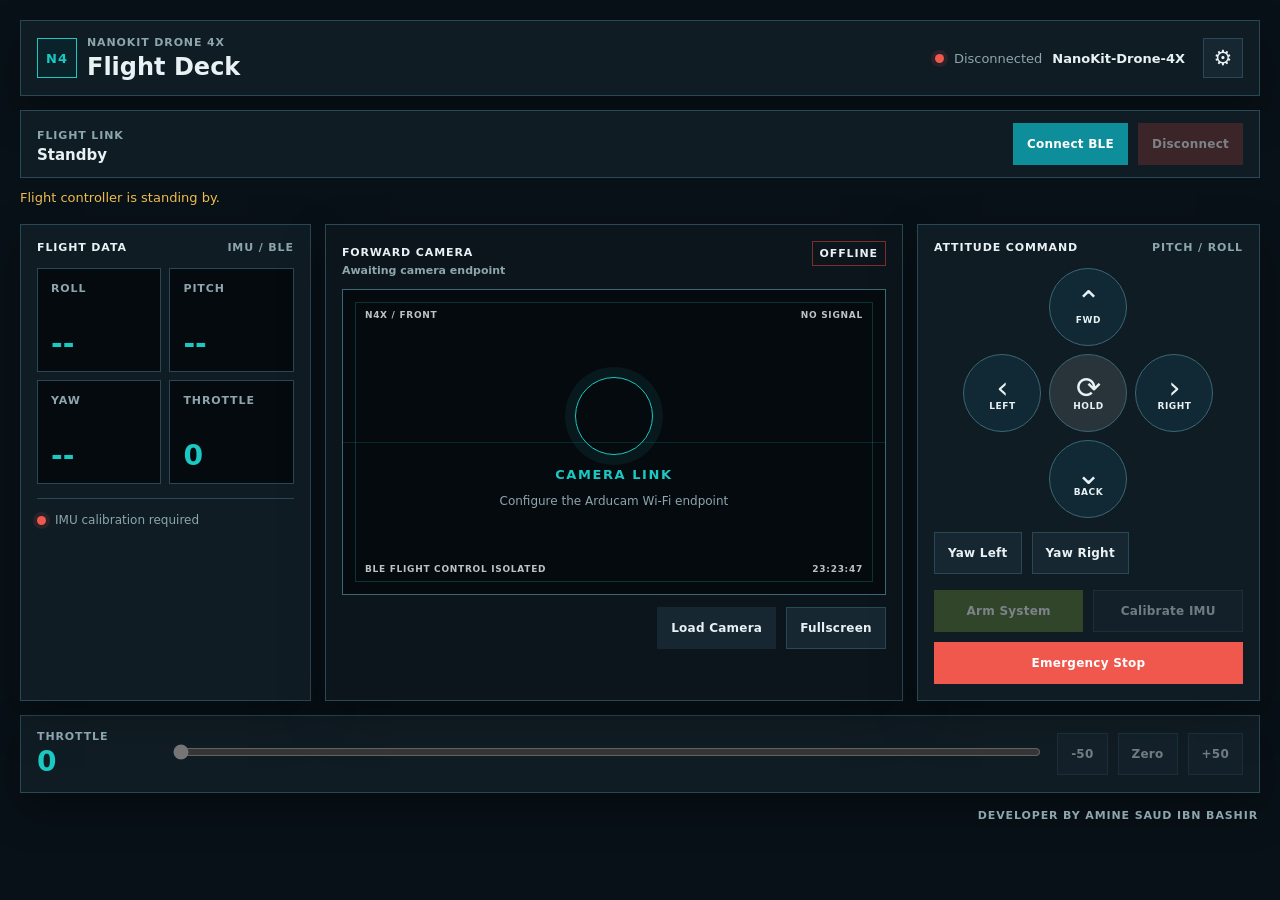
==== open_source_projects/nanokit_drone_4x_quadcopter/web_controller/index.html @ fef931dc "Expand NanoKit ESP32 repository with new open-source projects and documentation updates" ====
<!doctype html>
<html lang="en">
  <head>
    <meta charset="utf-8">
    <meta name="viewport" content="width=device-width, initial-scale=1">
    <meta name="theme-color" content="#081117">
    <title>NanoKit Drone 4X Flight Deck</title>
    <link rel="manifest" href="manifest.json">
    <link rel="stylesheet" href="styles.css">
  </head>
  <body>
    <main class="cockpit-shell">
      <header class="command-header">
        <div class="brand-lockup" aria-label="NanoKit Drone 4X Flight Deck">
          <span class="brand-mark" aria-hidden="true">N4</span>
          <div>
            <p class="eyebrow">NanoKit Drone 4X</p>
            <h1>Flight Deck</h1>
          </div>
        </div>
        <div class="header-status">
          <span id="linkIndicator" class="link-indicator" aria-hidden="true"></span>
          <span id="connectionStatus">Disconnected</span>
          <strong id="deviceName">NanoKit-Drone-4X</strong>
        </div>
        <button id="settingsButton" class="icon-button" type="button" title="Camera stream settings" aria-label="Camera stream settings">&#9881;</button>
      </header>

      <section class="connection-strip" aria-label="Flight link">
        <div>
          <span class="strip-label">Flight Link</span>
          <strong id="linkState">Standby</strong>
        </div>
        <div class="connection-actions">
          <button id="connectButton" class="command-button connect-button" type="button">Connect BLE</button>
          <button id="disconnectButton" class="command-button disconnect-button" type="button" disabled>Disconnect</button>
        </div>
      </section>

      <p id="messageLine" class="message-line" role="status">Flight controller is standing by.</p>

      <section class="cockpit-grid" aria-label="NanoKit flight controls">
        <section class="instrument-rail" aria-label="Flight telemetry">
          <div class="section-heading">
            <span>Flight Data</span>
            <small>IMU / BLE</small>
          </div>
          <div class="telemetry-grid">
            <article class="telemetry-cell">
              <span>Roll</span>
              <strong id="rollValue">--</strong>
            </article>
            <article class="telemetry-cell">
              <span>Pitch</span>
              <strong id="pitchValue">--</strong>
            </article>
            <article class="telemetry-cell">
              <span>Yaw</span>
              <strong id="yawValue">--</strong>
            </article>
            <article class="telemetry-cell">
              <span>Throttle</span>
              <strong id="throttleValue">0</strong>
            </article>
          </div>
          <div class="system-note">
            <span class="system-note-dot" aria-hidden="true"></span>
            <span id="calibrationState">IMU calibration required</span>
          </div>
        </section>

        <section class="camera-console" aria-label="Camera preview">
          <div class="section-heading camera-heading">
            <div>
              <span>Forward Camera</span>
              <small id="cameraStatus">Awaiting camera endpoint</small>
            </div>
            <span id="cameraLiveIndicator" class="camera-state">OFFLINE</span>
          </div>
          <div id="cameraFrame" class="camera-frame">
            <img id="cameraPreview" alt="NanoKit Drone 4X camera stream" hidden>
            <div id="cameraFallback" class="camera-fallback" aria-hidden="true">
              <div class="reticle"></div>
              <span>CAMERA LINK</span>
              <small>Configure the Arducam Wi-Fi endpoint</small>
            </div>
            <div class="camera-overlay top-left">N4X / FRONT</div>
            <div class="camera-overlay top-right" id="cameraResolution">NO SIGNAL</div>
            <div class="camera-overlay bottom-left">BLE FLIGHT CONTROL ISOLATED</div>
            <div class="camera-overlay bottom-right" id="cameraClock">--:--:--</div>
          </div>
          <div class="camera-actions">
            <button id="loadCameraButton" class="command-button camera-button" type="button">Load Camera</button>
            <button id="fullscreenCameraButton" class="command-button utility-button" type="button">Fullscreen</button>
          </div>
        </section>

        <section class="control-rail" aria-label="Attitude and safety controls">
          <div class="section-heading">
            <span>Attitude Command</span>
            <small>PITCH / ROLL</small>
          </div>
          <div class="direction-pad" aria-label="Pitch and roll commands">
            <button class="direction-button forward" type="button" data-pitch="60" title="Forward pitch">&#x2303;<span>FWD</span></button>
            <button class="direction-button left" type="button" data-roll="-60" title="Left roll">&#x2039;<span>LEFT</span></button>
            <button id="holdButton" class="direction-button hold" type="button" title="Centre attitude commands">&#x27F3;<span>HOLD</span></button>
            <button class="direction-button right" type="button" data-roll="60" title="Right roll">&#x203A;<span>RIGHT</span></button>
            <button class="direction-button back" type="button" data-pitch="-60" title="Backward pitch">&#x2304;<span>BACK</span></button>
          </div>
          <div class="yaw-row">
            <button class="command-button utility-button" type="button" data-yaw="-45">Yaw Left</button>
            <button class="command-button utility-button" type="button" data-yaw="45">Yaw Right</button>
          </div>
          <div class="safety-actions">
            <button id="armButton" class="command-button arm-button" type="button" disabled>Arm System</button>
            <button id="calibrateButton" class="command-button utility-button" type="button" disabled>Calibrate IMU</button>
            <button id="stopButton" class="command-button stop-button" type="button">Emergency Stop</button>
          </div>
        </section>
      </section>

      <section class="throttle-console" aria-label="Throttle control">
        <div class="throttle-title">
          <span>Throttle</span>
          <strong id="throttleDisplay">0</strong>
        </div>
        <div id="throttleLevel" class="throttle-level">
          <input id="throttleSlider" type="range" min="0" max="1000" value="0" step="10" aria-label="Throttle">
        </div>
        <div class="throttle-actions">
          <button id="throttleDown" class="command-button utility-button" type="button">-50</button>
          <button id="throttleZero" class="command-button utility-button" type="button">Zero</button>
          <button id="throttleUp" class="command-button utility-button" type="button">+50</button>
        </div>
      </section>

      <footer class="developer-credit">Developer by Amine Saud Ibn Bashir</footer>
    </main>

    <dialog id="cameraDialog" class="camera-dialog" aria-labelledby="cameraDialogTitle">
      <form id="cameraForm" method="dialog">
        <div class="dialog-heading">
          <div>
            <p class="eyebrow">Camera Node</p>
            <h2 id="cameraDialogTitle">Camera Stream Endpoint</h2>
          </div>
          <button id="closeCameraSettings" class="icon-button" type="button" title="Close camera settings" aria-label="Close camera settings">&#215;</button>
        </div>
        <label for="cameraUrl">MJPEG or image URL</label>
        <input id="cameraUrl" name="cameraUrl" type="url" inputmode="url" placeholder="http://nanokit-camera.local/stream" autocomplete="url">
        <p>Use the URL served by the separate Arducam Wi-Fi camera node.</p>
        <div class="dialog-actions">
          <button id="cancelCameraSettings" class="command-button utility-button" type="button">Cancel</button>
          <button class="command-button connect-button" type="submit">Save Endpoint</button>
        </div>
      </form>
    </dialog>

    <script src="app.js"></script>
  </body>
</html>
---- open_source_projects/nanokit_drone_4x_quadcopter/web_controller/styles.css ----
:root {
  color-scheme: dark;
  --canvas: #081117;
  --panel: #101c24;
  --panel-raised: #172732;
  --panel-deep: #050a0e;
  --line: #294754;
  --line-strong: #3b6674;
  --text: #e8f1f3;
  --muted: #8da5ad;
  --cyan: #1bc8c2;
  --cyan-strong: #0e8e9a;
  --lime: #b8e35a;
  --amber: #efbd4f;
  --danger: #f0584e;
  --danger-dark: #7d2d2b;
  --shadow: 0 18px 42px rgba(0, 0, 0, 0.28);
}

* {
  box-sizing: border-box;
}

body {
  min-width: 320px;
  min-height: 100vh;
  margin: 0;
  background: var(--canvas);
  color: var(--text);
  font-family: Inter, ui-sans-serif, system-ui, -apple-system, BlinkMacSystemFont, "Segoe UI", sans-serif;
}

button,
input {
  font: inherit;
}

button {
  -webkit-tap-highlight-color: transparent;
}

.cockpit-shell {
  width: min(100%, 1320px);
  min-height: 100vh;
  margin: 0 auto;
  padding: 20px;
}

.command-header,
.connection-strip,
.throttle-console {
  border: 1px solid var(--line);
  background: var(--panel);
}

.command-header {
  min-height: 76px;
  display: grid;
  grid-template-columns: minmax(0, 1fr) auto auto;
  align-items: center;
  gap: 18px;
  padding: 14px 16px;
  box-shadow: var(--shadow);
}

.brand-lockup,
.header-status,
.connection-actions,
.camera-actions,
.yaw-row,
.safety-actions,
.throttle-actions,
.dialog-actions {
  display: flex;
  align-items: center;
  gap: 10px;
}

.brand-mark {
  width: 40px;
  height: 40px;
  display: grid;
  place-items: center;
  border: 1px solid var(--cyan);
  background: #0a2229;
  color: var(--cyan);
  font-size: 13px;
  font-weight: 800;
  letter-spacing: 0.08em;
}

.eyebrow,
.strip-label,
.section-heading span,
.section-heading small,
.telemetry-cell span,
.throttle-title span,
.camera-overlay,
.developer-credit {
  color: var(--muted);
  font-size: 11px;
  font-weight: 700;
  letter-spacing: 0.08em;
  text-transform: uppercase;
}

.eyebrow {
  margin: 0 0 4px;
}

h1,
h2,
p {
  margin-top: 0;
}

h1 {
  margin-bottom: 0;
  font-size: 24px;
  letter-spacing: 0;
}

.header-status {
  justify-content: flex-end;
  color: var(--muted);
  font-size: 13px;
  white-space: nowrap;
}

.header-status strong {
  color: var(--text);
}

.link-indicator,
.system-note-dot {
  width: 9px;
  height: 9px;
  flex: 0 0 9px;
  border-radius: 50%;
  background: var(--danger);
  box-shadow: 0 0 0 4px rgba(240, 88, 78, 0.11);
}

.link-indicator.connected,
.system-note.calibrated .system-note-dot {
  background: var(--lime);
  box-shadow: 0 0 0 4px rgba(184, 227, 90, 0.12);
  animation: link-pulse 1.8s ease-in-out infinite;
}

.icon-button {
  width: 40px;
  height: 40px;
  display: grid;
  place-items: center;
  border: 1px solid var(--line);
  background: var(--panel-raised);
  color: var(--text);
  cursor: pointer;
  font-size: 21px;
  transition: border-color 150ms ease, color 150ms ease, transform 150ms ease;
}

.icon-button:hover,
.icon-button:focus-visible {
  border-color: var(--cyan);
  color: var(--cyan);
}

.icon-button:active {
  transform: translateY(1px);
}

.connection-strip {
  display: flex;
  align-items: center;
  justify-content: space-between;
  gap: 14px;
  margin-top: 14px;
  padding: 12px 16px;
}

.connection-strip strong {
  display: block;
  margin-top: 3px;
  color: var(--text);
  font-size: 15px;
}

.message-line {
  min-height: 22px;
  margin: 12px 0;
  color: var(--amber);
  font-size: 13px;
}

.cockpit-grid {
  display: grid;
  grid-template-columns: minmax(230px, 0.78fr) minmax(420px, 1.55fr) minmax(260px, 0.92fr);
  gap: 14px;
  align-items: stretch;
}

.instrument-rail,
.camera-console,
.control-rail {
  min-width: 0;
  border: 1px solid var(--line);
  background: var(--panel);
  padding: 16px;
  box-shadow: var(--shadow);
}

.section-heading {
  display: flex;
  align-items: flex-start;
  justify-content: space-between;
  gap: 12px;
  margin-bottom: 14px;
}

.section-heading span {
  color: var(--text);
}

.section-heading small {
  text-align: right;
}

.telemetry-grid {
  display: grid;
  grid-template-columns: repeat(2, minmax(0, 1fr));
  gap: 8px;
}

.telemetry-cell {
  min-height: 104px;
  display: grid;
  align-content: space-between;
  padding: 13px;
  border: 1px solid var(--line);
  background: var(--panel-deep);
}

.telemetry-cell strong {
  color: var(--cyan);
  font-size: clamp(24px, 2.2vw, 34px);
  line-height: 1;
}

.system-note {
  display: flex;
  align-items: center;
  gap: 9px;
  margin-top: 14px;
  padding-top: 14px;
  border-top: 1px solid var(--line);
  color: var(--muted);
  font-size: 12px;
}

.camera-console {
  display: flex;
  flex-direction: column;
  background: #0b151b;
}

.camera-heading {
  margin-bottom: 12px;
}

.camera-heading small {
  display: block;
  margin-top: 4px;
  text-align: left;
  text-transform: none;
  letter-spacing: 0;
}

.camera-state {
  padding: 5px 7px;
  border: 1px solid var(--danger-dark);
  color: var(--danger);
  font-size: 10px;
  font-weight: 800;
  letter-spacing: 0.08em;
}

.camera-state.live {
  border-color: #55742d;
  color: var(--lime);
}

.camera-frame {
  position: relative;
  width: 100%;
  min-height: 260px;
  aspect-ratio: 16 / 9;
  overflow: hidden;
  border: 1px solid var(--line-strong);
  background: var(--panel-deep);
}

.camera-frame::before,
.camera-frame::after {
  position: absolute;
  z-index: 2;
  content: "";
  pointer-events: none;
}

.camera-frame::before {
  inset: 12px;
  border: 1px solid rgba(27, 200, 194, 0.22);
}

.camera-frame::after {
  top: 50%;
  left: 0;
  width: 100%;
  border-top: 1px solid rgba(27, 200, 194, 0.16);
}

#cameraPreview,
.camera-fallback {
  width: 100%;
  height: 100%;
}

#cameraPreview {
  position: absolute;
  inset: 0;
  z-index: 1;
  object-fit: cover;
  background: var(--panel-deep);
}

.camera-fallback {
  display: grid;
  place-content: center;
  justify-items: center;
  gap: 12px;
  color: var(--cyan);
  text-align: center;
}

.camera-fallback span {
  font-size: 13px;
  font-weight: 800;
  letter-spacing: 0.12em;
}

.camera-fallback small {
  color: var(--muted);
  font-size: 12px;
}

.reticle {
  width: 78px;
  height: 78px;
  border: 1px solid var(--cyan);
  border-radius: 50%;
  box-shadow: 0 0 0 10px rgba(27, 200, 194, 0.08);
}

.camera-overlay {
  position: absolute;
  z-index: 3;
  color: rgba(232, 241, 243, 0.8);
  font-size: 9px;
}

.top-left {
  top: 20px;
  left: 22px;
}

.top-right {
  top: 20px;
  right: 22px;
}

.bottom-left {
  bottom: 20px;
  left: 22px;
}

.bottom-right {
  right: 22px;
  bottom: 20px;
}

.camera-actions {
  justify-content: flex-end;
  margin-top: 12px;
}

.control-rail {
  display: flex;
  flex-direction: column;
}

.direction-pad {
  display: grid;
  grid-template-columns: repeat(3, 78px);
  grid-template-rows: repeat(3, 78px);
  justify-content: center;
  gap: 8px;
}

.direction-button {
  width: 78px;
  height: 78px;
  display: grid;
  place-content: center;
  gap: 3px;
  border: 1px solid var(--line-strong);
  border-radius: 50%;
  background: #112934;
  color: var(--text);
  cursor: pointer;
  font-size: 30px;
  line-height: 0.8;
  transition: background 130ms ease, border-color 130ms ease, color 130ms ease, transform 130ms ease;
}

.direction-button span {
  font-size: 9px;
  font-weight: 800;
  letter-spacing: 0.06em;
}

.direction-button:hover,
.direction-button:focus-visible,
.direction-button.active {
  border-color: var(--cyan);
  background: #15414a;
  color: var(--cyan);
}

.direction-button:active {
  transform: scale(0.94);
}

.forward { grid-column: 2; grid-row: 1; }
.left { grid-column: 1; grid-row: 2; }
.hold { grid-column: 2; grid-row: 2; background: #28343a; }
.right { grid-column: 3; grid-row: 2; }
.back { grid-column: 2; grid-row: 3; }

.yaw-row {
  margin-top: 14px;
}

.safety-actions {
  display: grid;
  grid-template-columns: repeat(2, minmax(0, 1fr));
  margin-top: auto;
  padding-top: 16px;
}

.stop-button {
  grid-column: 1 / -1;
}

.command-button {
  min-height: 42px;
  border: 1px solid transparent;
  padding: 0 13px;
  background: var(--panel-raised);
  color: var(--text);
  cursor: pointer;
  font-size: 12px;
  font-weight: 800;
  letter-spacing: 0.02em;
  transition: border-color 150ms ease, background 150ms ease, box-shadow 150ms ease, transform 150ms ease;
}

.command-button:hover:not(:disabled),
.command-button:focus-visible:not(:disabled) {
  border-color: var(--cyan);
  box-shadow: 0 0 0 3px rgba(27, 200, 194, 0.12);
}

.command-button:active:not(:disabled) {
  transform: translateY(1px);
}

.connect-button {
  background: var(--cyan-strong);
  color: #ffffff;
}

.disconnect-button,
.stop-button {
  background: #6f302e;
  color: #ffffff;
}

.stop-button {
  background: var(--danger);
}

.utility-button {
  border-color: var(--line);
  background: var(--panel-raised);
}

.arm-button {
  background: #597735;
  color: #ffffff;
}

.arm-button.armed {
  background: var(--danger-dark);
}

button:disabled {
  opacity: 0.45;
  cursor: not-allowed;
}

.throttle-console {
  display: grid;
  grid-template-columns: 120px minmax(0, 1fr) auto;
  align-items: center;
  gap: 16px;
  margin-top: 14px;
  padding: 14px 16px;
  box-shadow: var(--shadow);
}

.throttle-title span {
  display: block;
}

.throttle-title strong {
  display: block;
  margin-top: 2px;
  color: var(--cyan);
  font-size: 28px;
}

.throttle-level {
  --level: 0%;
  position: relative;
  min-width: 0;
}

.throttle-level::before {
  position: absolute;
  top: 50%;
  left: 0;
  width: var(--level);
  height: 6px;
  transform: translateY(-50%);
  background: var(--cyan);
  content: "";
  pointer-events: none;
}

#throttleSlider {
  position: relative;
  z-index: 1;
  width: 100%;
  margin: 0;
  accent-color: var(--cyan);
}

.throttle-actions {
  justify-content: flex-end;
}

.developer-credit {
  padding: 16px 2px 4px;
  text-align: right;
}

.camera-dialog {
  width: min(92vw, 520px);
  border: 1px solid var(--line-strong);
  background: var(--panel);
  color: var(--text);
  box-shadow: var(--shadow);
}

.camera-dialog::backdrop {
  background: rgba(0, 0, 0, 0.72);
}

.camera-dialog form {
  padding: 18px;
}

.dialog-heading {
  display: flex;
  align-items: center;
  justify-content: space-between;
  gap: 14px;
  margin-bottom: 18px;
}

.dialog-heading h2 {
  margin-bottom: 0;
  font-size: 20px;
}

.camera-dialog label {
  display: block;
  margin-bottom: 7px;
  color: var(--muted);
  font-size: 12px;
  font-weight: 700;
}

.camera-dialog input {
  width: 100%;
  border: 1px solid var(--line-strong);
  padding: 12px;
  background: var(--panel-deep);
  color: var(--text);
}

.camera-dialog p {
  margin: 10px 0 18px;
  color: var(--muted);
  font-size: 12px;
  line-height: 1.5;
}

.dialog-actions {
  justify-content: flex-end;
}

@keyframes link-pulse {
  50% { box-shadow: 0 0 0 7px rgba(184, 227, 90, 0.04); }
}

@media (max-width: 980px) {
  .cockpit-grid {
    grid-template-columns: minmax(0, 1fr) minmax(260px, 0.78fr);
  }

  .camera-console {
    grid-column: 1 / -1;
    grid-row: 1;
  }
}

@media (max-width: 620px) {
  .cockpit-shell {
    padding: 10px;
  }

  .command-header {
    grid-template-columns: minmax(0, 1fr) auto;
  }

  .header-status {
    grid-column: 1 / -1;
    justify-content: flex-start;
    overflow: hidden;
    text-overflow: ellipsis;
  }

  .connection-strip,
  .throttle-console {
    display: grid;
    grid-template-columns: 1fr;
  }

  .connection-actions,
  .throttle-actions,
  .camera-actions {
    display: grid;
    grid-template-columns: repeat(2, minmax(0, 1fr));
  }

  .throttle-actions {
    grid-template-columns: repeat(3, minmax(0, 1fr));
  }

  .cockpit-grid {
    grid-template-columns: 1fr;
  }

  .camera-console {
    grid-column: auto;
    grid-row: auto;
  }

  .camera-frame {
    min-height: 210px;
  }

  .instrument-rail,
  .camera-console,
  .control-rail {
    padding: 13px;
  }

  .direction-pad {
    grid-template-columns: repeat(3, 72px);
    grid-template-rows: repeat(3, 72px);
  }

  .direction-button {
    width: 72px;
    height: 72px;
  }

  .camera-overlay.bottom-left {
    max-width: 132px;
  }

  .developer-credit {
    text-align: center;
  }
}

@media (prefers-reduced-motion: reduce) {
  *,
  *::before,
  *::after {
    scroll-behavior: auto !important;
    animation-duration: 0.01ms !important;
    transition-duration: 0.01ms !important;
  }
}
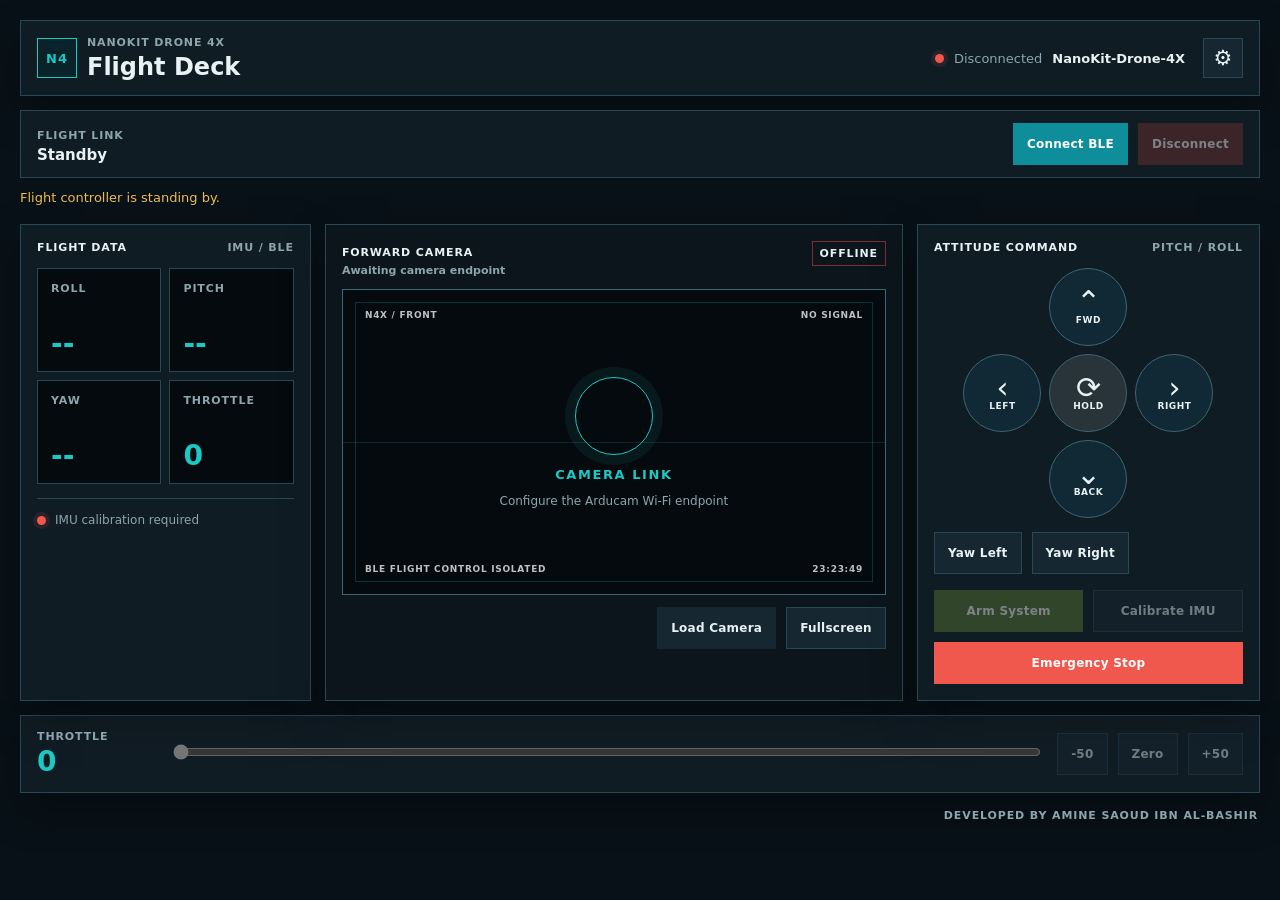
==== commit 4e9e6335: "docs: credit NanoKit content and automate repository tree" ====
--- a/open_source_projects/nanokit_drone_4x_quadcopter/web_controller/index.html
+++ b/open_source_projects/nanokit_drone_4x_quadcopter/web_controller/index.html
@@ -1,4 +1,5 @@
 <!doctype html>
+<!-- Developed by Amine Saoud ibn al-Bashir. -->
 <html lang="en">
   <head>
     <meta charset="utf-8">
@@ -134,7 +135,7 @@
         </div>
       </section>
 
-      <footer class="developer-credit">Developer by Amine Saud Ibn Bashir</footer>
+      <footer class="developer-credit">Developed by Amine Saoud ibn al-Bashir</footer>
     </main>
 
     <dialog id="cameraDialog" class="camera-dialog" aria-labelledby="cameraDialogTitle">
--- a/open_source_projects/nanokit_drone_4x_quadcopter/web_controller/styles.css
+++ b/open_source_projects/nanokit_drone_4x_quadcopter/web_controller/styles.css
@@ -1,3 +1,4 @@
+/* Developed by Amine Saoud ibn al-Bashir. */
 :root {
   color-scheme: dark;
   --canvas: #081117;
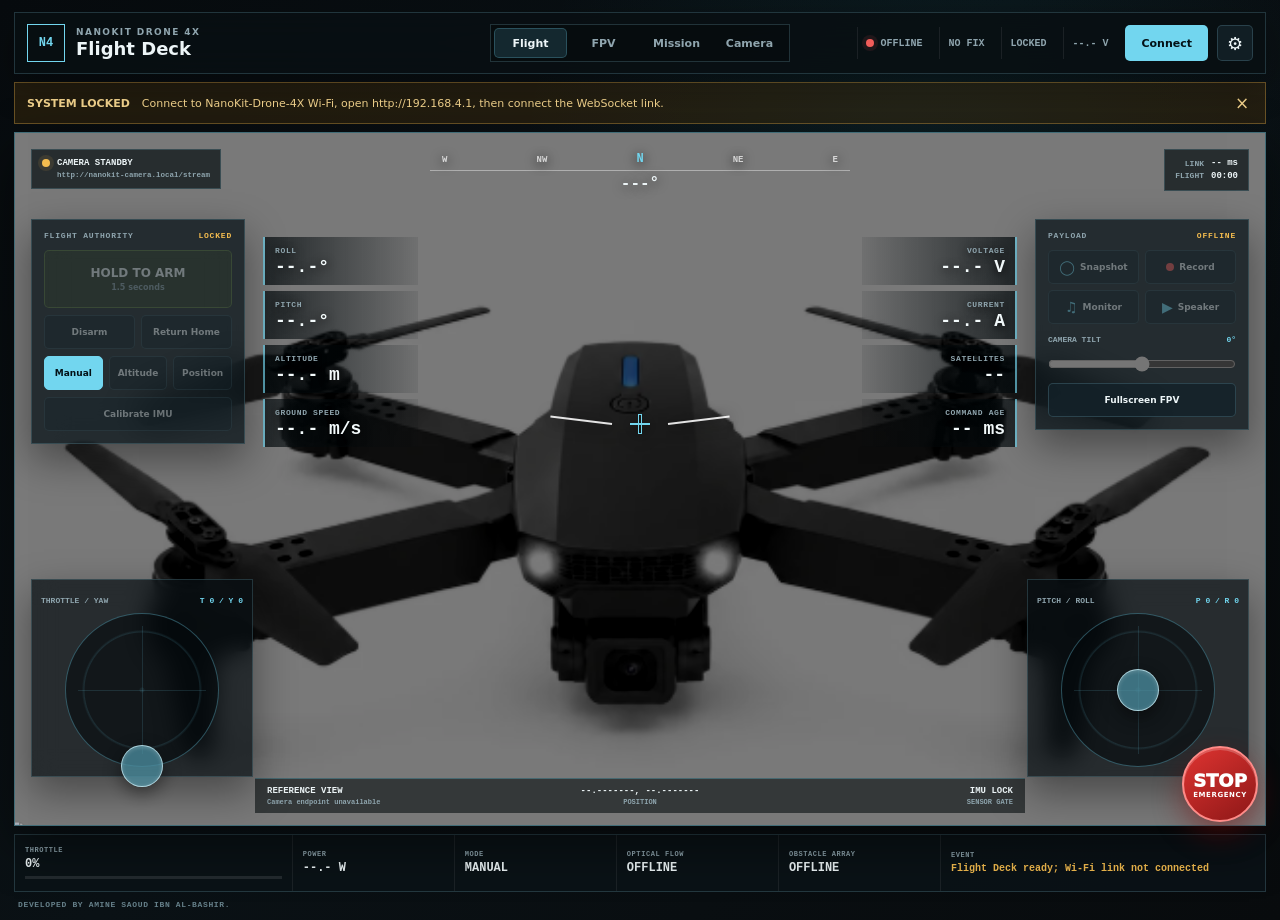
==== commit e0555990: "feat(drone): migrate Flight Deck control to Wi-Fi" ====
--- a/open_source_projects/nanokit_drone_4x_quadcopter/web_controller/index.html
+++ b/open_source_projects/nanokit_drone_4x_quadcopter/web_controller/index.html
@@ -3,157 +3,193 @@
 <html lang="en">
   <head>
     <meta charset="utf-8">
-    <meta name="viewport" content="width=device-width, initial-scale=1">
-    <meta name="theme-color" content="#081117">
+    <meta name="viewport" content="width=device-width, initial-scale=1, viewport-fit=cover">
+    <meta name="theme-color" content="#080c0f">
+    <meta name="color-scheme" content="dark">
     <title>NanoKit Drone 4X Flight Deck</title>
     <link rel="manifest" href="manifest.json">
     <link rel="stylesheet" href="styles.css">
   </head>
   <body>
-    <main class="cockpit-shell">
-      <header class="command-header">
-        <div class="brand-lockup" aria-label="NanoKit Drone 4X Flight Deck">
-          <span class="brand-mark" aria-hidden="true">N4</span>
-          <div>
-            <p class="eyebrow">NanoKit Drone 4X</p>
-            <h1>Flight Deck</h1>
-          </div>
+    <main class="flight-deck" id="flightDeck">
+      <header class="topbar">
+        <a class="identity" href="#" aria-label="NanoKit Drone 4X Flight Deck home">
+          <span class="identity-mark">N4</span>
+          <span><small>NANOKIT DRONE 4X</small><strong>Flight Deck</strong></span>
+        </a>
+
+        <nav class="mode-switch" aria-label="Workspace mode">
+          <button class="mode-button active" type="button" data-view="standard">Flight</button>
+          <button class="mode-button" type="button" data-view="fpv">FPV</button>
+          <button class="mode-button" type="button" data-view="mission">Mission</button>
+          <button class="mode-button" type="button" data-view="camera">Camera</button>
+        </nav>
+
+        <div class="top-status" aria-label="Aircraft status">
+          <span class="status-item" title="WebSocket flight link"><i id="linkDot" class="status-dot critical"></i><span id="linkText">OFFLINE</span></span>
+          <span class="status-item" title="GNSS fix"><b>GNSS</b><span id="gnssTop">NO FIX</span></span>
+          <span class="status-item" title="Arming state"><b>STATE</b><span id="armTop">LOCKED</span></span>
+          <span class="status-item battery-top" title="Battery"><b>BAT</b><span id="batteryTop">--.- V</span></span>
+          <button id="connectButton" class="primary-action" type="button">Connect</button>
+          <button id="settingsButton" class="icon-action" type="button" title="Connection and camera settings" aria-label="Settings">&#9881;</button>
         </div>
-        <div class="header-status">
-          <span id="linkIndicator" class="link-indicator" aria-hidden="true"></span>
-          <span id="connectionStatus">Disconnected</span>
-          <strong id="deviceName">NanoKit-Drone-4X</strong>
-        </div>
-        <button id="settingsButton" class="icon-button" type="button" title="Camera stream settings" aria-label="Camera stream settings">&#9881;</button>
       </header>
 
-      <section class="connection-strip" aria-label="Flight link">
-        <div>
-          <span class="strip-label">Flight Link</span>
-          <strong id="linkState">Standby</strong>
-        </div>
-        <div class="connection-actions">
-          <button id="connectButton" class="command-button connect-button" type="button">Connect BLE</button>
-          <button id="disconnectButton" class="command-button disconnect-button" type="button" disabled>Disconnect</button>
-        </div>
+      <section id="alertBar" class="alert-bar warning" role="status" aria-live="polite">
+        <strong id="alertTitle">SYSTEM LOCKED</strong>
+        <span id="alertMessage">Connect to the NanoKit Wi-Fi network, then open the flight link.</span>
+        <button id="dismissAlert" type="button" title="Dismiss message" aria-label="Dismiss message">&#215;</button>
       </section>
 
-      <p id="messageLine" class="message-line" role="status">Flight controller is standing by.</p>
+      <section class="operations-shell">
+        <section class="video-stage" id="videoStage" aria-label="Forward camera and flight controls">
+          <div class="video-surface">
+            <img id="offlineReference" class="offline-reference" src="assets/nanokit-drone-4x-reference.png" alt="NanoKit Drone 4X reference quadcopter">
+            <img id="cameraFeed" class="camera-feed" alt="Live NanoKit Drone 4X camera stream" hidden>
+            <div class="video-shade" aria-hidden="true"></div>
+            <div class="engineering-grid" aria-hidden="true"></div>
+          </div>
 
-      <section class="cockpit-grid" aria-label="NanoKit flight controls">
-        <section class="instrument-rail" aria-label="Flight telemetry">
-          <div class="section-heading">
-            <span>Flight Data</span>
-            <small>IMU / BLE</small>
+          <div class="stage-label top-left">
+            <span id="cameraSignalDot" class="status-dot warning"></span>
+            <b id="cameraSignalText">CAMERA STANDBY</b>
+            <small id="cameraEndpointLabel">No stream endpoint</small>
           </div>
-          <div class="telemetry-grid">
-            <article class="telemetry-cell">
-              <span>Roll</span>
-              <strong id="rollValue">--</strong>
-            </article>
-            <article class="telemetry-cell">
-              <span>Pitch</span>
-              <strong id="pitchValue">--</strong>
-            </article>
-            <article class="telemetry-cell">
-              <span>Yaw</span>
-              <strong id="yawValue">--</strong>
-            </article>
-            <article class="telemetry-cell">
-              <span>Throttle</span>
-              <strong id="throttleValue">0</strong>
-            </article>
+          <div class="stage-label top-right">
+            <span>LINK</span><b id="latencyValue">-- ms</b>
+            <span>FLIGHT</span><b id="flightTimeValue">00:00</b>
           </div>
-          <div class="system-note">
-            <span class="system-note-dot" aria-hidden="true"></span>
-            <span id="calibrationState">IMU calibration required</span>
+
+          <div class="heading-tape" aria-label="Compass heading">
+            <div class="heading-scale"><span>W</span><span>NW</span><span>N</span><span>NE</span><span>E</span></div>
+            <strong id="headingValue">---°</strong>
+          </div>
+
+          <aside class="hud-stack hud-left" aria-label="Attitude telemetry">
+            <div class="hud-readout"><span>ROLL</span><strong id="rollValue">--.-°</strong></div>
+            <div class="hud-readout"><span>PITCH</span><strong id="pitchValue">--.-°</strong></div>
+            <div class="hud-readout"><span>ALTITUDE</span><strong id="altitudeValue">--.- m</strong></div>
+            <div class="hud-readout"><span>GROUND SPEED</span><strong id="speedValue">--.- m/s</strong></div>
+          </aside>
+
+          <aside class="hud-stack hud-right" aria-label="Aircraft telemetry">
+            <div class="hud-readout"><span>VOLTAGE</span><strong id="voltageValue">--.- V</strong></div>
+            <div class="hud-readout"><span>CURRENT</span><strong id="currentValue">--.- A</strong></div>
+            <div class="hud-readout"><span>SATELLITES</span><strong id="satelliteValue">--</strong></div>
+            <div class="hud-readout"><span>COMMAND AGE</span><strong id="commandAgeValue">-- ms</strong></div>
+          </aside>
+
+          <div class="attitude-reticle" aria-hidden="true">
+            <span class="reticle-wing left"></span>
+            <span class="reticle-centre"></span>
+            <span class="reticle-wing right"></span>
+            <i></i>
+          </div>
+
+          <aside class="control-dock control-left" aria-label="Flight safety controls">
+            <div class="dock-title"><span>FLIGHT AUTHORITY</span><small id="safetyState">LOCKED</small></div>
+            <button id="armHoldButton" class="arm-hold" type="button" disabled>
+              <span class="arm-progress" aria-hidden="true"></span>
+              <b>HOLD TO ARM</b><small>1.5 seconds</small>
+            </button>
+            <div class="compact-actions">
+              <button id="disarmButton" type="button" disabled>Disarm</button>
+              <button id="returnHomeButton" type="button" disabled>Return Home</button>
+            </div>
+            <div class="mode-actions" aria-label="Flight mode">
+              <button class="flight-mode active" type="button" data-flight-mode="MANUAL">Manual</button>
+              <button class="flight-mode" type="button" data-flight-mode="ALTITUDE_HOLD" disabled>Altitude</button>
+              <button class="flight-mode" type="button" data-flight-mode="POSITION_HOLD" disabled>Position</button>
+            </div>
+            <button id="calibrateImuButton" class="utility-action" type="button" disabled>Calibrate IMU</button>
+          </aside>
+
+          <aside class="control-dock control-right" aria-label="Camera and audio controls">
+            <div class="dock-title"><span>PAYLOAD</span><small id="payloadState">OFFLINE</small></div>
+            <div class="payload-actions">
+              <button id="snapshotButton" type="button" title="Capture image" disabled><span>&#9711;</span>Snapshot</button>
+              <button id="recordButton" type="button" title="Start or stop recording" disabled><span class="record-symbol"></span>Record</button>
+              <button id="audioButton" type="button" title="Toggle microphone monitor" disabled><span>&#9835;</span>Monitor</button>
+              <button id="speakerButton" type="button" title="Toggle speaker playback" disabled><span>&#9654;</span>Speaker</button>
+            </div>
+            <label class="servo-control" for="cameraTilt"><span>CAMERA TILT</span><output id="cameraTiltValue">0°</output></label>
+            <input id="cameraTilt" type="range" min="-45" max="45" value="0" step="1" disabled>
+            <button id="fullscreenButton" class="utility-action" type="button">Fullscreen FPV</button>
+          </aside>
+
+          <section class="stick-panel left-stick-panel" aria-label="Throttle and yaw control">
+            <header><b>THROTTLE / YAW</b><span id="leftStickReadout">T 0 · Y 0</span></header>
+            <div id="leftStick" class="stick-zone" role="application" aria-label="Throttle and yaw joystick" tabindex="0">
+              <span class="stick-axis horizontal"></span><span class="stick-axis vertical"></span>
+              <span id="leftStickKnob" class="stick-knob"></span>
+            </div>
+          </section>
+
+          <section class="stick-panel right-stick-panel" aria-label="Pitch and roll control">
+            <header><b>PITCH / ROLL</b><span id="rightStickReadout">P 0 · R 0</span></header>
+            <div id="rightStick" class="stick-zone" role="application" aria-label="Pitch and roll joystick" tabindex="0">
+              <span class="stick-axis horizontal"></span><span class="stick-axis vertical"></span>
+              <span id="rightStickKnob" class="stick-knob"></span>
+            </div>
+          </section>
+
+          <div class="stage-footer">
+            <span><b id="streamMode">REFERENCE VIEW</b><small id="frameInfo">Live video not loaded</small></span>
+            <span><b id="coordinateValue">--.-------, --.-------</b><small>POSITION</small></span>
+            <span><b id="sensorGateValue">IMU LOCK</b><small>SENSOR GATE</small></span>
           </div>
         </section>
 
-        <section class="camera-console" aria-label="Camera preview">
-          <div class="section-heading camera-heading">
-            <div>
-              <span>Forward Camera</span>
-              <small id="cameraStatus">Awaiting camera endpoint</small>
+        <section id="missionWorkspace" class="mission-workspace" hidden aria-label="Mission planner">
+          <header>
+            <div><span class="section-kicker">MISSION PLANNER</span><h2>Waypoint workspace</h2></div>
+            <div class="mission-actions">
+              <button id="saveMissionButton" type="button">Save JSON</button>
+              <button id="clearMissionButton" type="button">Clear</button>
+              <button id="uploadMissionButton" type="button" disabled>Upload Mission</button>
             </div>
-            <span id="cameraLiveIndicator" class="camera-state">OFFLINE</span>
-          </div>
-          <div id="cameraFrame" class="camera-frame">
-            <img id="cameraPreview" alt="NanoKit Drone 4X camera stream" hidden>
-            <div id="cameraFallback" class="camera-fallback" aria-hidden="true">
-              <div class="reticle"></div>
-              <span>CAMERA LINK</span>
-              <small>Configure the Arducam Wi-Fi endpoint</small>
+          </header>
+          <div class="mission-layout">
+            <div id="missionMap" class="mission-map" aria-label="Local mission map. Click to add a waypoint">
+              <span class="map-home">H</span>
+              <svg id="missionPath" viewBox="0 0 1000 600" preserveAspectRatio="none" aria-hidden="true"></svg>
+              <p>Click the engineering map to stage waypoints. Navigation remains locked until GNSS wiring and tests are complete.</p>
             </div>
-            <div class="camera-overlay top-left">N4X / FRONT</div>
-            <div class="camera-overlay top-right" id="cameraResolution">NO SIGNAL</div>
-            <div class="camera-overlay bottom-left">BLE FLIGHT CONTROL ISOLATED</div>
-            <div class="camera-overlay bottom-right" id="cameraClock">--:--:--</div>
-          </div>
-          <div class="camera-actions">
-            <button id="loadCameraButton" class="command-button camera-button" type="button">Load Camera</button>
-            <button id="fullscreenCameraButton" class="command-button utility-button" type="button">Fullscreen</button>
-          </div>
-        </section>
-
-        <section class="control-rail" aria-label="Attitude and safety controls">
-          <div class="section-heading">
-            <span>Attitude Command</span>
-            <small>PITCH / ROLL</small>
-          </div>
-          <div class="direction-pad" aria-label="Pitch and roll commands">
-            <button class="direction-button forward" type="button" data-pitch="60" title="Forward pitch">&#x2303;<span>FWD</span></button>
-            <button class="direction-button left" type="button" data-roll="-60" title="Left roll">&#x2039;<span>LEFT</span></button>
-            <button id="holdButton" class="direction-button hold" type="button" title="Centre attitude commands">&#x27F3;<span>HOLD</span></button>
-            <button class="direction-button right" type="button" data-roll="60" title="Right roll">&#x203A;<span>RIGHT</span></button>
-            <button class="direction-button back" type="button" data-pitch="-60" title="Backward pitch">&#x2304;<span>BACK</span></button>
-          </div>
-          <div class="yaw-row">
-            <button class="command-button utility-button" type="button" data-yaw="-45">Yaw Left</button>
-            <button class="command-button utility-button" type="button" data-yaw="45">Yaw Right</button>
-          </div>
-          <div class="safety-actions">
-            <button id="armButton" class="command-button arm-button" type="button" disabled>Arm System</button>
-            <button id="calibrateButton" class="command-button utility-button" type="button" disabled>Calibrate IMU</button>
-            <button id="stopButton" class="command-button stop-button" type="button">Emergency Stop</button>
+            <ol id="waypointList" class="waypoint-list"><li class="empty-waypoints">No waypoints staged</li></ol>
           </div>
         </section>
       </section>
 
-      <section class="throttle-console" aria-label="Throttle control">
-        <div class="throttle-title">
-          <span>Throttle</span>
-          <strong id="throttleDisplay">0</strong>
-        </div>
-        <div id="throttleLevel" class="throttle-level">
-          <input id="throttleSlider" type="range" min="0" max="1000" value="0" step="10" aria-label="Throttle">
-        </div>
-        <div class="throttle-actions">
-          <button id="throttleDown" class="command-button utility-button" type="button">-50</button>
-          <button id="throttleZero" class="command-button utility-button" type="button">Zero</button>
-          <button id="throttleUp" class="command-button utility-button" type="button">+50</button>
-        </div>
+      <section class="telemetry-strip" aria-label="Live system summary">
+        <div><span>THROTTLE</span><strong id="throttleStrip">0%</strong><i class="meter"><b id="throttleMeter"></b></i></div>
+        <div><span>POWER</span><strong id="powerValue">--.- W</strong></div>
+        <div><span>MODE</span><strong id="modeValue">MANUAL</strong></div>
+        <div><span>OPTICAL FLOW</span><strong id="flowValue">OFFLINE</strong></div>
+        <div><span>OBSTACLE ARRAY</span><strong id="obstacleValue">OFFLINE</strong></div>
+        <div><span>TEMPERATURE</span><strong id="temperatureValue">--.-°C</strong></div>
+        <div><span>HUMIDITY</span><strong id="humidityValue">--%</strong></div>
+        <div class="log-cell"><span>EVENT</span><strong id="eventLog">Flight Deck ready</strong></div>
       </section>
 
-      <footer class="developer-credit">Developed by Amine Saoud ibn al-Bashir</footer>
+      <button id="emergencyButton" class="emergency-stop" type="button">
+        <span>STOP</span><b>EMERGENCY</b>
+      </button>
+
+      <footer class="credit">Developed by Amine Saoud ibn al-Bashir.</footer>
     </main>
 
-    <dialog id="cameraDialog" class="camera-dialog" aria-labelledby="cameraDialogTitle">
-      <form id="cameraForm" method="dialog">
-        <div class="dialog-heading">
-          <div>
-            <p class="eyebrow">Camera Node</p>
-            <h2 id="cameraDialogTitle">Camera Stream Endpoint</h2>
-          </div>
-          <button id="closeCameraSettings" class="icon-button" type="button" title="Close camera settings" aria-label="Close camera settings">&#215;</button>
-        </div>
-        <label for="cameraUrl">MJPEG or image URL</label>
-        <input id="cameraUrl" name="cameraUrl" type="url" inputmode="url" placeholder="http://nanokit-camera.local/stream" autocomplete="url">
-        <p>Use the URL served by the separate Arducam Wi-Fi camera node.</p>
-        <div class="dialog-actions">
-          <button id="cancelCameraSettings" class="command-button utility-button" type="button">Cancel</button>
-          <button class="command-button connect-button" type="submit">Save Endpoint</button>
-        </div>
+    <dialog id="settingsDialog" class="settings-dialog" aria-labelledby="settingsTitle">
+      <form id="settingsForm" method="dialog">
+        <header><div><span class="section-kicker">FLIGHT DECK CONFIGURATION</span><h2 id="settingsTitle">Links and endpoints</h2></div><button id="closeSettings" type="button" aria-label="Close settings">&#215;</button></header>
+        <label for="flightHost">Flight controller host</label>
+        <input id="flightHost" type="text" inputmode="url" placeholder="192.168.4.1">
+        <small>WebSocket uses port 81. The default NanoKit SoftAP address is 192.168.4.1.</small>
+        <label for="cameraUrl">Camera stream URL</label>
+        <input id="cameraUrl" type="url" inputmode="url" placeholder="http://nanokit-camera.local/stream">
+        <label for="cameraApiUrl">Camera API URL</label>
+        <input id="cameraApiUrl" type="url" inputmode="url" placeholder="http://nanokit-camera.local">
+        <small>The camera/audio node is observation-only and cannot control motors.</small>
+        <div class="dialog-actions"><button id="cancelSettings" type="button">Cancel</button><button class="primary-action" type="submit">Save Settings</button></div>
       </form>
     </dialog>
 
--- a/open_source_projects/nanokit_drone_4x_quadcopter/web_controller/styles.css
+++ b/open_source_projects/nanokit_drone_4x_quadcopter/web_controller/styles.css
@@ -1,730 +1,667 @@
+/* NanoKit Drone 4X Flight Deck. */
 /* Developed by Amine Saoud ibn al-Bashir. */
+
 :root {
   color-scheme: dark;
-  --canvas: #081117;
-  --panel: #101c24;
-  --panel-raised: #172732;
-  --panel-deep: #050a0e;
-  --line: #294754;
-  --line-strong: #3b6674;
-  --text: #e8f1f3;
-  --muted: #8da5ad;
-  --cyan: #1bc8c2;
-  --cyan-strong: #0e8e9a;
-  --lime: #b8e35a;
-  --amber: #efbd4f;
-  --danger: #f0584e;
-  --danger-dark: #7d2d2b;
-  --shadow: 0 18px 42px rgba(0, 0, 0, 0.28);
-}
-
-* {
-  box-sizing: border-box;
-}
+  --bg: #070b0e;
+  --surface: rgba(13, 22, 27, 0.84);
+  --surface-strong: rgba(11, 18, 22, 0.96);
+  --surface-soft: rgba(20, 32, 38, 0.72);
+  --line: rgba(130, 192, 211, 0.22);
+  --line-strong: rgba(132, 217, 239, 0.48);
+  --text: #edf5f7;
+  --muted: #8fa5ae;
+  --cyan: #72d6ef;
+  --cyan-strong: #20bfd0;
+  --green: #a8df62;
+  --amber: #f5bd4f;
+  --red: #f35d5a;
+  --violet: #b9a7ff;
+  --shadow: 0 18px 48px rgba(0, 0, 0, 0.48);
+  --ease: cubic-bezier(0.22, 1, 0.36, 1);
+  font-family: Inter, ui-sans-serif, system-ui, -apple-system, BlinkMacSystemFont, "Segoe UI", sans-serif;
+}
+
+* { box-sizing: border-box; }
+
+html { background: var(--bg); scroll-behavior: smooth; }
 
 body {
   min-width: 320px;
   min-height: 100vh;
   margin: 0;
-  background: var(--canvas);
   color: var(--text);
-  font-family: Inter, ui-sans-serif, system-ui, -apple-system, BlinkMacSystemFont, "Segoe UI", sans-serif;
-}
-
-button,
-input {
-  font: inherit;
-}
+  background:
+    radial-gradient(circle at 72% 18%, rgba(32, 191, 208, 0.07), transparent 34%),
+    linear-gradient(135deg, #070b0e 0%, #0a1115 46%, #080b0d 100%);
+  letter-spacing: 0;
+}
+
+button, input { font: inherit; }
 
 button {
-  -webkit-tap-highlight-color: transparent;
-}
-
-.cockpit-shell {
-  width: min(100%, 1320px);
+  color: inherit;
+  cursor: pointer;
+  border: 1px solid var(--line);
+  border-radius: 5px;
+  background: rgba(20, 34, 41, 0.84);
+  transition: transform 180ms var(--ease), border-color 180ms ease,
+              background 180ms ease, box-shadow 180ms ease, opacity 180ms ease;
+}
+
+button:hover:not(:disabled) {
+  transform: translateY(-1px);
+  border-color: var(--line-strong);
+  background: rgba(27, 48, 57, 0.94);
+  box-shadow: 0 8px 24px rgba(0, 0, 0, 0.28);
+}
+
+button:active:not(:disabled) { transform: translateY(0); }
+button:focus-visible, input:focus-visible, [tabindex]:focus-visible {
+  outline: 2px solid var(--cyan);
+  outline-offset: 2px;
+}
+button:disabled { cursor: not-allowed; opacity: 0.38; }
+
+.flight-deck {
+  width: min(1920px, 100%);
   min-height: 100vh;
   margin: 0 auto;
-  padding: 20px;
-}
-
-.command-header,
-.connection-strip,
-.throttle-console {
-  border: 1px solid var(--line);
-  background: var(--panel);
-}
-
-.command-header {
-  min-height: 76px;
-  display: grid;
-  grid-template-columns: minmax(0, 1fr) auto auto;
+  padding: 12px 14px 10px;
+}
+
+.topbar {
+  min-height: 62px;
+  display: grid;
+  grid-template-columns: minmax(220px, 1fr) auto minmax(420px, 1fr);
   align-items: center;
   gap: 18px;
-  padding: 14px 16px;
-  box-shadow: var(--shadow);
-}
-
-.brand-lockup,
-.header-status,
-.connection-actions,
-.camera-actions,
-.yaw-row,
-.safety-actions,
-.throttle-actions,
-.dialog-actions {
+  padding: 8px 12px;
+  border: 1px solid var(--line);
+  background: rgba(8, 15, 19, 0.88);
+  backdrop-filter: blur(18px);
+  box-shadow: 0 12px 36px rgba(0, 0, 0, 0.28);
+}
+
+.identity {
+  width: max-content;
+  display: inline-flex;
+  align-items: center;
+  gap: 11px;
+  color: inherit;
+  text-decoration: none;
+}
+
+.identity-mark {
+  width: 38px;
+  height: 38px;
+  display: grid;
+  place-items: center;
+  border: 1px solid var(--cyan);
+  color: var(--cyan);
+  font: 800 12px/1 ui-monospace, SFMono-Regular, Consolas, monospace;
+}
+
+.identity span:last-child { display: grid; gap: 1px; }
+.identity small, .section-kicker {
+  color: var(--muted);
+  font-size: 9px;
+  font-weight: 800;
+  letter-spacing: 0.16em;
+}
+.identity strong { font-size: 18px; letter-spacing: 0; }
+
+.mode-switch {
+  display: flex;
+  min-width: 300px;
+  height: 38px;
+  padding: 3px;
+  border: 1px solid var(--line);
+  background: rgba(6, 12, 15, 0.72);
+}
+
+.mode-button {
+  min-width: 72px;
+  flex: 1;
+  border: 0;
+  background: transparent;
+  color: var(--muted);
+  font-size: 11px;
+  font-weight: 750;
+}
+.mode-button.active {
+  color: var(--text);
+  background: rgba(65, 132, 151, 0.24);
+  box-shadow: inset 0 0 0 1px rgba(114, 214, 239, 0.24);
+}
+
+.top-status {
+  justify-self: end;
   display: flex;
   align-items: center;
-  gap: 10px;
-}
-
-.brand-mark {
-  width: 40px;
-  height: 40px;
+  justify-content: flex-end;
+  gap: 9px;
+}
+
+.status-item {
+  min-height: 32px;
+  display: inline-flex;
+  align-items: center;
+  gap: 6px;
+  padding: 0 8px;
+  color: var(--muted);
+  border-left: 1px solid rgba(255, 255, 255, 0.08);
+  font: 700 10px/1.1 ui-monospace, SFMono-Regular, Consolas, monospace;
+}
+.status-item b { color: #6f858e; font-size: 8px; }
+.status-dot {
+  width: 8px;
+  height: 8px;
+  display: inline-block;
+  border-radius: 50%;
+  background: var(--muted);
+  box-shadow: 0 0 0 4px rgba(143, 165, 174, 0.09);
+}
+.status-dot.good { background: var(--green); box-shadow: 0 0 0 4px rgba(168, 223, 98, 0.1); }
+.status-dot.warning { background: var(--amber); box-shadow: 0 0 0 4px rgba(245, 189, 79, 0.1); }
+.status-dot.critical { background: var(--red); box-shadow: 0 0 0 4px rgba(243, 93, 90, 0.1); }
+
+.primary-action {
+  height: 36px;
+  padding: 0 15px;
+  border-color: rgba(114, 214, 239, 0.48);
+  color: #031116;
+  background: var(--cyan);
+  font-size: 11px;
+  font-weight: 850;
+}
+.primary-action:hover:not(:disabled) { color: #021013; background: #9ae5f5; }
+
+.icon-action {
+  width: 36px;
+  height: 36px;
   display: grid;
   place-items: center;
-  border: 1px solid var(--cyan);
-  background: #0a2229;
-  color: var(--cyan);
-  font-size: 13px;
-  font-weight: 800;
-  letter-spacing: 0.08em;
-}
-
-.eyebrow,
-.strip-label,
-.section-heading span,
-.section-heading small,
-.telemetry-cell span,
-.throttle-title span,
-.camera-overlay,
-.developer-credit {
+  padding: 0;
+  font-size: 18px;
+}
+
+.alert-bar {
+  min-height: 38px;
+  display: grid;
+  grid-template-columns: auto 1fr auto;
+  align-items: center;
+  gap: 12px;
+  margin-top: 8px;
+  padding: 8px 12px;
+  border: 1px solid rgba(245, 189, 79, 0.34);
+  color: #f8d890;
+  background: rgba(68, 47, 15, 0.45);
+  font-size: 11px;
+}
+.alert-bar.critical { border-color: rgba(243, 93, 90, 0.48); color: #ffaaa7; background: rgba(76, 22, 22, 0.52); }
+.alert-bar.good { border-color: rgba(168, 223, 98, 0.35); color: #cfeea9; background: rgba(32, 55, 19, 0.42); }
+.alert-bar[hidden] { display: none; }
+.alert-bar button { width: 24px; height: 24px; border: 0; background: transparent; font-size: 17px; }
+
+.operations-shell { margin-top: 8px; }
+
+.video-stage {
+  position: relative;
+  isolation: isolate;
+  min-height: 690px;
+  height: calc(100vh - 206px);
+  max-height: 880px;
+  overflow: hidden;
+  border: 1px solid var(--line-strong);
+  background: #030709;
+  box-shadow: var(--shadow), inset 0 0 80px rgba(0, 0, 0, 0.52);
+}
+
+.video-surface, .video-shade, .engineering-grid {
+  position: absolute;
+  inset: 0;
+}
+.video-surface { overflow: hidden; z-index: -3; }
+.offline-reference, .camera-feed {
+  width: 100%;
+  height: 100%;
+  display: block;
+  object-fit: cover;
+  filter: brightness(0.48) saturate(0.72) contrast(1.08);
+  transform: scale(1.01);
+  transition: opacity 300ms ease, filter 300ms ease, transform 450ms var(--ease);
+}
+.camera-feed { filter: brightness(0.72) saturate(0.9) contrast(1.07); }
+.video-stage:hover .offline-reference, .video-stage:hover .camera-feed { transform: scale(1.025); }
+.video-shade {
+  z-index: -2;
+  background:
+    linear-gradient(90deg, rgba(3, 8, 11, 0.92), transparent 24%, transparent 76%, rgba(3, 8, 11, 0.92)),
+    linear-gradient(0deg, rgba(3, 8, 11, 0.88), transparent 30%, rgba(3, 8, 11, 0.45));
+}
+.engineering-grid {
+  z-index: -1;
+  opacity: 0.22;
+  background-image:
+    linear-gradient(rgba(113, 207, 232, 0.08) 1px, transparent 1px),
+    linear-gradient(90deg, rgba(113, 207, 232, 0.08) 1px, transparent 1px);
+  background-size: 36px 36px;
+  mask-image: radial-gradient(circle at center, black, transparent 78%);
+}
+
+.stage-label {
+  position: absolute;
+  top: 16px;
+  z-index: 4;
+  display: grid;
+  grid-template-columns: auto auto;
+  align-items: center;
+  gap: 2px 7px;
+  padding: 8px 10px;
+  border: 1px solid var(--line);
+  background: rgba(5, 13, 17, 0.7);
+  backdrop-filter: blur(10px);
+  font: 700 9px/1.2 ui-monospace, SFMono-Regular, Consolas, monospace;
+}
+.stage-label small { grid-column: 2; color: var(--muted); }
+.stage-label.top-left { left: 16px; }
+.stage-label.top-right { right: 16px; grid-template-columns: auto auto; text-align: right; }
+.stage-label.top-right span { color: var(--muted); font-size: 8px; }
+
+.heading-tape {
+  position: absolute;
+  top: 20px;
+  left: 50%;
+  z-index: 4;
+  width: min(420px, 34vw);
+  transform: translateX(-50%);
+  text-align: center;
+  color: var(--text);
+  text-shadow: 0 2px 12px #000;
+}
+.heading-scale {
+  display: flex;
+  justify-content: space-between;
+  align-items: end;
+  padding: 0 12px 5px;
+  border-bottom: 1px solid rgba(255, 255, 255, 0.4);
+  color: rgba(255, 255, 255, 0.72);
+  font: 650 9px/1 ui-monospace, SFMono-Regular, Consolas, monospace;
+}
+.heading-scale span:nth-child(3) { color: var(--cyan); font-size: 12px; }
+.heading-tape strong { display: inline-block; margin-top: 5px; font: 800 16px/1 ui-monospace, SFMono-Regular, Consolas, monospace; }
+
+.hud-stack {
+  position: absolute;
+  top: 104px;
+  z-index: 3;
+  width: 155px;
+  display: grid;
+  gap: 6px;
+}
+.hud-left { left: 274px; }
+.hud-right { right: 274px; }
+.hud-readout {
+  min-height: 48px;
+  display: grid;
+  align-content: center;
+  padding: 7px 10px;
+  border-left: 2px solid rgba(114, 214, 239, 0.7);
+  background: linear-gradient(90deg, rgba(2, 9, 12, 0.72), rgba(2, 9, 12, 0.08));
+  text-shadow: 0 2px 10px #000;
+}
+.hud-right .hud-readout { border-left: 0; border-right: 2px solid rgba(114, 214, 239, 0.7); text-align: right; background: linear-gradient(270deg, rgba(2, 9, 12, 0.72), rgba(2, 9, 12, 0.08)); }
+.hud-readout span { color: var(--muted); font: 750 8px/1.2 ui-monospace, SFMono-Regular, Consolas, monospace; letter-spacing: 0.08em; }
+.hud-readout strong { margin-top: 3px; color: #f4fbfc; font: 800 18px/1 ui-monospace, SFMono-Regular, Consolas, monospace; }
+
+.attitude-reticle {
+  position: absolute;
+  top: 42%;
+  left: 50%;
+  z-index: 2;
+  width: 180px;
+  height: 90px;
+  transform: translate(-50%, -50%);
+  filter: drop-shadow(0 2px 8px #000);
+}
+.reticle-wing, .reticle-centre { position: absolute; top: 44px; height: 2px; background: rgba(255, 255, 255, 0.88); }
+.reticle-wing { width: 62px; }
+.reticle-wing.left { left: 0; transform: rotate(7deg); transform-origin: right; }
+.reticle-wing.right { right: 0; transform: rotate(-7deg); transform-origin: left; }
+.reticle-centre { left: 80px; width: 20px; background: var(--cyan); }
+.attitude-reticle i { position: absolute; left: 88px; top: 35px; width: 4px; height: 20px; border: 1px solid var(--cyan); }
+
+.control-dock {
+  position: absolute;
+  top: 86px;
+  z-index: 5;
+  width: 232px;
+  padding: 12px;
+  border: 1px solid var(--line);
+  background: rgba(10, 20, 25, 0.76);
+  backdrop-filter: blur(18px) saturate(125%);
+  box-shadow: 0 16px 38px rgba(0, 0, 0, 0.4);
+}
+.control-left { left: 16px; }
+.control-right { right: 16px; }
+.dock-title {
+  display: flex;
+  justify-content: space-between;
+  margin-bottom: 10px;
   color: var(--muted);
-  font-size: 11px;
-  font-weight: 700;
-  letter-spacing: 0.08em;
-  text-transform: uppercase;
-}
-
-.eyebrow {
-  margin: 0 0 4px;
-}
-
-h1,
-h2,
-p {
-  margin-top: 0;
-}
-
-h1 {
-  margin-bottom: 0;
-  font-size: 24px;
-  letter-spacing: 0;
-}
-
-.header-status {
-  justify-content: flex-end;
-  color: var(--muted);
-  font-size: 13px;
-  white-space: nowrap;
-}
-
-.header-status strong {
-  color: var(--text);
-}
-
-.link-indicator,
-.system-note-dot {
-  width: 9px;
-  height: 9px;
-  flex: 0 0 9px;
-  border-radius: 50%;
-  background: var(--danger);
-  box-shadow: 0 0 0 4px rgba(240, 88, 78, 0.11);
-}
-
-.link-indicator.connected,
-.system-note.calibrated .system-note-dot {
-  background: var(--lime);
-  box-shadow: 0 0 0 4px rgba(184, 227, 90, 0.12);
-  animation: link-pulse 1.8s ease-in-out infinite;
-}
-
-.icon-button {
-  width: 40px;
-  height: 40px;
-  display: grid;
-  place-items: center;
-  border: 1px solid var(--line);
-  background: var(--panel-raised);
-  color: var(--text);
-  cursor: pointer;
-  font-size: 21px;
-  transition: border-color 150ms ease, color 150ms ease, transform 150ms ease;
-}
-
-.icon-button:hover,
-.icon-button:focus-visible {
-  border-color: var(--cyan);
-  color: var(--cyan);
-}
-
-.icon-button:active {
-  transform: translateY(1px);
-}
-
-.connection-strip {
-  display: flex;
-  align-items: center;
-  justify-content: space-between;
-  gap: 14px;
-  margin-top: 14px;
-  padding: 12px 16px;
-}
-
-.connection-strip strong {
-  display: block;
-  margin-top: 3px;
-  color: var(--text);
-  font-size: 15px;
-}
-
-.message-line {
-  min-height: 22px;
-  margin: 12px 0;
-  color: var(--amber);
-  font-size: 13px;
-}
-
-.cockpit-grid {
-  display: grid;
-  grid-template-columns: minmax(230px, 0.78fr) minmax(420px, 1.55fr) minmax(260px, 0.92fr);
-  gap: 14px;
-  align-items: stretch;
-}
-
-.instrument-rail,
-.camera-console,
-.control-rail {
-  min-width: 0;
-  border: 1px solid var(--line);
-  background: var(--panel);
-  padding: 16px;
-  box-shadow: var(--shadow);
-}
-
-.section-heading {
-  display: flex;
-  align-items: flex-start;
-  justify-content: space-between;
-  gap: 12px;
-  margin-bottom: 14px;
-}
-
-.section-heading span {
-  color: var(--text);
-}
-
-.section-heading small {
-  text-align: right;
-}
-
-.telemetry-grid {
-  display: grid;
-  grid-template-columns: repeat(2, minmax(0, 1fr));
-  gap: 8px;
-}
-
-.telemetry-cell {
-  min-height: 104px;
-  display: grid;
-  align-content: space-between;
-  padding: 13px;
-  border: 1px solid var(--line);
-  background: var(--panel-deep);
-}
-
-.telemetry-cell strong {
-  color: var(--cyan);
-  font-size: clamp(24px, 2.2vw, 34px);
-  line-height: 1;
-}
-
-.system-note {
-  display: flex;
-  align-items: center;
-  gap: 9px;
-  margin-top: 14px;
-  padding-top: 14px;
-  border-top: 1px solid var(--line);
-  color: var(--muted);
-  font-size: 12px;
-}
-
-.camera-console {
-  display: flex;
-  flex-direction: column;
-  background: #0b151b;
-}
-
-.camera-heading {
-  margin-bottom: 12px;
-}
-
-.camera-heading small {
-  display: block;
-  margin-top: 4px;
-  text-align: left;
-  text-transform: none;
-  letter-spacing: 0;
-}
-
-.camera-state {
-  padding: 5px 7px;
-  border: 1px solid var(--danger-dark);
-  color: var(--danger);
-  font-size: 10px;
-  font-weight: 800;
-  letter-spacing: 0.08em;
-}
-
-.camera-state.live {
-  border-color: #55742d;
-  color: var(--lime);
-}
-
-.camera-frame {
+  font: 800 8px/1 ui-monospace, SFMono-Regular, Consolas, monospace;
+  letter-spacing: 0.1em;
+}
+.dock-title small { color: var(--amber); font-size: 8px; }
+
+.arm-hold {
   position: relative;
   width: 100%;
-  min-height: 260px;
-  aspect-ratio: 16 / 9;
+  height: 58px;
   overflow: hidden;
-  border: 1px solid var(--line-strong);
-  background: var(--panel-deep);
-}
-
-.camera-frame::before,
-.camera-frame::after {
-  position: absolute;
-  z-index: 2;
-  content: "";
+  display: grid;
+  place-items: center;
+  align-content: center;
+  border-color: rgba(168, 223, 98, 0.34);
+  background: rgba(63, 91, 36, 0.38);
+}
+.arm-hold b, .arm-hold small { position: relative; z-index: 1; }
+.arm-hold b { font-size: 12px; }
+.arm-hold small { margin-top: 3px; color: var(--muted); font-size: 8px; }
+.arm-progress { position: absolute; inset: 0 auto 0 0; width: var(--arm-progress, 0%); background: rgba(168, 223, 98, 0.42); transition: width 60ms linear; }
+.arm-hold.holding .arm-progress { animation: arm-confirm 1.5s linear forwards; }
+.arm-hold.armed { border-color: rgba(243, 93, 90, 0.48); background: rgba(90, 31, 31, 0.56); }
+
+@keyframes arm-confirm {
+  from { width: 0; }
+  to { width: 100%; }
+}
+
+.compact-actions, .mode-actions, .payload-actions { display: grid; gap: 6px; margin-top: 7px; }
+.compact-actions { grid-template-columns: 1fr 1fr; }
+.mode-actions { grid-template-columns: repeat(3, 1fr); }
+.control-dock button { min-height: 34px; padding: 6px; font-size: 9px; font-weight: 800; }
+.flight-mode.active { color: #031116; border-color: var(--cyan); background: var(--cyan); }
+.utility-action { width: 100%; margin-top: 7px; }
+.payload-actions { grid-template-columns: 1fr 1fr; }
+.payload-actions button { display: inline-flex; align-items: center; justify-content: center; gap: 5px; }
+.payload-actions span { color: var(--cyan); font-size: 14px; }
+.payload-actions button.active { border-color: var(--cyan); background: rgba(32, 191, 208, 0.2); }
+.record-symbol { width: 8px; height: 8px; display: inline-block; border-radius: 50%; background: var(--red); }
+.servo-control { display: flex; justify-content: space-between; margin-top: 12px; color: var(--muted); font: 800 8px/1 ui-monospace, SFMono-Regular, Consolas, monospace; }
+.servo-control output { color: var(--cyan); }
+.control-dock input[type="range"] { width: 100%; margin: 12px 0 2px; accent-color: var(--cyan); }
+
+.stick-panel {
+  position: absolute;
+  bottom: 48px;
+  z-index: 5;
+  width: 248px;
+  height: 198px;
+  padding: 9px;
+  border: 1px solid var(--line);
+  background: rgba(7, 15, 19, 0.72);
+  backdrop-filter: blur(12px);
+  box-shadow: 0 16px 38px rgba(0, 0, 0, 0.4);
+}
+.left-stick-panel { left: 16px; }
+.right-stick-panel { right: 16px; }
+.stick-panel header { height: 24px; display: flex; justify-content: space-between; align-items: center; color: var(--muted); font: 750 8px/1 ui-monospace, SFMono-Regular, Consolas, monospace; }
+.stick-panel header span { color: var(--cyan); }
+.stick-zone {
+  --stick-x: 50%;
+  --stick-y: 50%;
+  position: relative;
+  width: 154px;
+  height: 154px;
+  margin: 0 auto;
+  touch-action: none;
+  border: 1px solid rgba(114, 214, 239, 0.34);
+  border-radius: 50%;
+  background:
+    radial-gradient(circle at center, rgba(114, 214, 239, 0.08) 0 2px, transparent 3px),
+    radial-gradient(circle at center, transparent 0 53%, rgba(114, 214, 239, 0.12) 54%, transparent 56%),
+    rgba(2, 8, 11, 0.56);
+}
+.stick-axis { position: absolute; background: rgba(114, 214, 239, 0.14); pointer-events: none; }
+.stick-axis.horizontal { left: 12px; right: 12px; top: 50%; height: 1px; }
+.stick-axis.vertical { top: 12px; bottom: 12px; left: 50%; width: 1px; }
+.stick-knob {
+  position: absolute;
+  left: var(--stick-x);
+  top: var(--stick-y);
+  width: 42px;
+  height: 42px;
+  transform: translate(-50%, -50%);
+  border: 1px solid rgba(208, 244, 252, 0.74);
+  border-radius: 50%;
+  background: rgba(75, 140, 158, 0.78);
+  box-shadow: 0 6px 18px rgba(0, 0, 0, 0.48), inset 0 1px 4px rgba(255, 255, 255, 0.2);
   pointer-events: none;
-}
-
-.camera-frame::before {
-  inset: 12px;
-  border: 1px solid rgba(27, 200, 194, 0.22);
-}
-
-.camera-frame::after {
-  top: 50%;
-  left: 0;
-  width: 100%;
-  border-top: 1px solid rgba(27, 200, 194, 0.16);
-}
-
-#cameraPreview,
-.camera-fallback {
-  width: 100%;
-  height: 100%;
-}
-
-#cameraPreview {
-  position: absolute;
-  inset: 0;
-  z-index: 1;
-  object-fit: cover;
-  background: var(--panel-deep);
-}
-
-.camera-fallback {
-  display: grid;
-  place-content: center;
-  justify-items: center;
-  gap: 12px;
-  color: var(--cyan);
-  text-align: center;
-}
-
-.camera-fallback span {
-  font-size: 13px;
-  font-weight: 800;
-  letter-spacing: 0.12em;
-}
-
-.camera-fallback small {
-  color: var(--muted);
-  font-size: 12px;
-}
-
-.reticle {
-  width: 78px;
-  height: 78px;
-  border: 1px solid var(--cyan);
-  border-radius: 50%;
-  box-shadow: 0 0 0 10px rgba(27, 200, 194, 0.08);
-}
-
-.camera-overlay {
-  position: absolute;
-  z-index: 3;
-  color: rgba(232, 241, 243, 0.8);
-  font-size: 9px;
-}
-
-.top-left {
-  top: 20px;
-  left: 22px;
-}
-
-.top-right {
-  top: 20px;
-  right: 22px;
-}
-
-.bottom-left {
-  bottom: 20px;
-  left: 22px;
-}
-
-.bottom-right {
-  right: 22px;
-  bottom: 20px;
-}
-
-.camera-actions {
-  justify-content: flex-end;
-  margin-top: 12px;
-}
-
-.control-rail {
-  display: flex;
-  flex-direction: column;
-}
-
-.direction-pad {
-  display: grid;
-  grid-template-columns: repeat(3, 78px);
-  grid-template-rows: repeat(3, 78px);
-  justify-content: center;
-  gap: 8px;
-}
-
-.direction-button {
-  width: 78px;
-  height: 78px;
-  display: grid;
-  place-content: center;
-  gap: 3px;
-  border: 1px solid var(--line-strong);
-  border-radius: 50%;
-  background: #112934;
-  color: var(--text);
-  cursor: pointer;
-  font-size: 30px;
-  line-height: 0.8;
-  transition: background 130ms ease, border-color 130ms ease, color 130ms ease, transform 130ms ease;
-}
-
-.direction-button span {
-  font-size: 9px;
-  font-weight: 800;
-  letter-spacing: 0.06em;
-}
-
-.direction-button:hover,
-.direction-button:focus-visible,
-.direction-button.active {
-  border-color: var(--cyan);
-  background: #15414a;
-  color: var(--cyan);
-}
-
-.direction-button:active {
-  transform: scale(0.94);
-}
-
-.forward { grid-column: 2; grid-row: 1; }
-.left { grid-column: 1; grid-row: 2; }
-.hold { grid-column: 2; grid-row: 2; background: #28343a; }
-.right { grid-column: 3; grid-row: 2; }
-.back { grid-column: 2; grid-row: 3; }
-
-.yaw-row {
-  margin-top: 14px;
-}
-
-.safety-actions {
-  display: grid;
-  grid-template-columns: repeat(2, minmax(0, 1fr));
-  margin-top: auto;
-  padding-top: 16px;
-}
-
-.stop-button {
-  grid-column: 1 / -1;
-}
-
-.command-button {
-  min-height: 42px;
-  border: 1px solid transparent;
-  padding: 0 13px;
-  background: var(--panel-raised);
-  color: var(--text);
-  cursor: pointer;
-  font-size: 12px;
-  font-weight: 800;
-  letter-spacing: 0.02em;
-  transition: border-color 150ms ease, background 150ms ease, box-shadow 150ms ease, transform 150ms ease;
-}
-
-.command-button:hover:not(:disabled),
-.command-button:focus-visible:not(:disabled) {
-  border-color: var(--cyan);
-  box-shadow: 0 0 0 3px rgba(27, 200, 194, 0.12);
-}
-
-.command-button:active:not(:disabled) {
-  transform: translateY(1px);
-}
-
-.connect-button {
-  background: var(--cyan-strong);
-  color: #ffffff;
-}
-
-.disconnect-button,
-.stop-button {
-  background: #6f302e;
-  color: #ffffff;
-}
-
-.stop-button {
-  background: var(--danger);
-}
-
-.utility-button {
-  border-color: var(--line);
-  background: var(--panel-raised);
-}
-
-.arm-button {
-  background: #597735;
-  color: #ffffff;
-}
-
-.arm-button.armed {
-  background: var(--danger-dark);
-}
-
-button:disabled {
-  opacity: 0.45;
-  cursor: not-allowed;
-}
-
-.throttle-console {
-  display: grid;
-  grid-template-columns: 120px minmax(0, 1fr) auto;
+  transition: left 90ms linear, top 90ms linear;
+}
+.stick-zone.dragging .stick-knob { transition: none; background: rgba(114, 214, 239, 0.82); }
+
+.stage-footer {
+  position: absolute;
+  left: 280px;
+  right: 280px;
+  bottom: 12px;
+  z-index: 4;
+  min-height: 35px;
+  display: grid;
+  grid-template-columns: 1fr auto 1fr;
   align-items: center;
   gap: 16px;
-  margin-top: 14px;
-  padding: 14px 16px;
-  box-shadow: var(--shadow);
-}
-
-.throttle-title span {
-  display: block;
-}
-
-.throttle-title strong {
-  display: block;
-  margin-top: 2px;
-  color: var(--cyan);
-  font-size: 28px;
-}
-
-.throttle-level {
-  --level: 0%;
+  padding: 7px 12px;
+  border-top: 1px solid rgba(114, 214, 239, 0.3);
+  background: rgba(2, 9, 12, 0.58);
+  font: 750 9px/1.15 ui-monospace, SFMono-Regular, Consolas, monospace;
+}
+.stage-footer span { display: grid; gap: 2px; }
+.stage-footer span:nth-child(2) { text-align: center; }
+.stage-footer span:last-child { text-align: right; }
+.stage-footer small { color: var(--muted); font-size: 7px; }
+
+.telemetry-strip {
+  min-height: 58px;
+  display: grid;
+  grid-template-columns: 1.3fr repeat(6, minmax(90px, 0.7fr)) minmax(190px, 1.5fr);
+  align-items: stretch;
+  margin-top: 8px;
+  border: 1px solid var(--line);
+  background: var(--surface-strong);
+}
+.telemetry-strip > div { min-width: 0; display: grid; align-content: center; gap: 4px; padding: 7px 10px; border-right: 1px solid rgba(255, 255, 255, 0.07); }
+.telemetry-strip > div:last-child { border-right: 0; }
+.telemetry-strip span { color: var(--muted); font: 750 7px/1 ui-monospace, SFMono-Regular, Consolas, monospace; letter-spacing: 0.08em; }
+.telemetry-strip strong { overflow: hidden; color: var(--text); font: 750 12px/1.1 ui-monospace, SFMono-Regular, Consolas, monospace; text-overflow: ellipsis; white-space: nowrap; }
+.meter { width: 100%; height: 3px; overflow: hidden; background: rgba(255,255,255,0.1); }
+.meter b { width: var(--meter, 0%); height: 100%; display: block; background: var(--cyan); transition: width 120ms linear; }
+.log-cell strong { color: var(--amber); font-size: 10px; }
+
+.emergency-stop {
+  position: fixed;
+  right: 22px;
+  bottom: 78px;
+  z-index: 20;
+  width: 76px;
+  height: 76px;
+  display: grid;
+  place-items: center;
+  align-content: center;
+  border: 2px solid #ff8a87;
+  border-radius: 50%;
+  color: white;
+  background: linear-gradient(145deg, #df3431, #8d1717);
+  box-shadow: 0 12px 30px rgba(126, 9, 9, 0.48), inset 0 2px 0 rgba(255,255,255,0.22);
+}
+.emergency-stop:hover:not(:disabled) { transform: translateY(-2px) scale(1.02); border-color: white; background: linear-gradient(145deg, #fb504d, #a51b1b); }
+.emergency-stop span { font-size: 18px; font-weight: 950; }
+.emergency-stop b { font-size: 7px; letter-spacing: 0.08em; }
+
+.credit { padding: 8px 4px 0; color: #66808a; text-align: left; font: 700 8px/1.2 ui-monospace, SFMono-Regular, Consolas, monospace; text-transform: uppercase; letter-spacing: 0.08em; }
+
+.mission-workspace {
+  min-height: 690px;
+  padding: 24px;
+  border: 1px solid var(--line);
+  background: rgba(8, 16, 20, 0.96);
+}
+.mission-workspace[hidden] { display: none; }
+.mission-workspace > header { display: flex; justify-content: space-between; align-items: end; gap: 20px; padding-bottom: 18px; border-bottom: 1px solid var(--line); }
+.mission-workspace h2 { margin: 5px 0 0; font-size: 28px; }
+.mission-actions { display: flex; gap: 7px; }
+.mission-actions button { min-height: 36px; padding: 0 13px; font-size: 10px; font-weight: 800; }
+.mission-layout { display: grid; grid-template-columns: minmax(0, 1fr) 300px; gap: 14px; margin-top: 16px; }
+.mission-map {
   position: relative;
-  min-width: 0;
-}
-
-.throttle-level::before {
-  position: absolute;
-  top: 50%;
-  left: 0;
-  width: var(--level);
-  height: 6px;
-  transform: translateY(-50%);
-  background: var(--cyan);
-  content: "";
-  pointer-events: none;
-}
-
-#throttleSlider {
-  position: relative;
-  z-index: 1;
-  width: 100%;
-  margin: 0;
-  accent-color: var(--cyan);
-}
-
-.throttle-actions {
-  justify-content: flex-end;
-}
-
-.developer-credit {
-  padding: 16px 2px 4px;
-  text-align: right;
-}
-
-.camera-dialog {
-  width: min(92vw, 520px);
+  min-height: 540px;
+  overflow: hidden;
+  border: 1px solid var(--line);
+  background-color: #0a1318;
+  background-image:
+    linear-gradient(rgba(114,214,239,0.08) 1px, transparent 1px),
+    linear-gradient(90deg, rgba(114,214,239,0.08) 1px, transparent 1px),
+    linear-gradient(rgba(114,214,239,0.04) 1px, transparent 1px),
+    linear-gradient(90deg, rgba(114,214,239,0.04) 1px, transparent 1px);
+  background-size: 100px 100px, 100px 100px, 20px 20px, 20px 20px;
+  cursor: crosshair;
+}
+.mission-map p { position: absolute; left: 16px; bottom: 12px; max-width: 520px; margin: 0; color: var(--muted); font-size: 10px; }
+.map-home, .waypoint-marker { position: absolute; z-index: 2; width: 30px; height: 30px; display: grid; place-items: center; transform: translate(-50%, -50%); border: 1px solid var(--cyan); color: var(--cyan); background: #091217; font: 800 10px/1 ui-monospace, monospace; }
+.map-home { left: 50%; top: 50%; border-radius: 50%; }
+.waypoint-marker { border-color: var(--amber); color: var(--amber); border-radius: 50%; }
+#missionPath { position: absolute; inset: 0; width: 100%; height: 100%; pointer-events: none; }
+.waypoint-list { min-height: 540px; margin: 0; padding: 10px 10px 10px 38px; border: 1px solid var(--line); background: var(--surface); }
+.waypoint-list li { padding: 10px 5px; border-bottom: 1px solid rgba(255,255,255,0.07); color: var(--muted); font: 700 10px/1.4 ui-monospace, monospace; }
+.waypoint-list li::marker { color: var(--amber); }
+
+.settings-dialog {
+  width: min(520px, calc(100vw - 28px));
+  padding: 0;
   border: 1px solid var(--line-strong);
-  background: var(--panel);
+  border-radius: 6px;
   color: var(--text);
-  box-shadow: var(--shadow);
-}
-
-.camera-dialog::backdrop {
-  background: rgba(0, 0, 0, 0.72);
-}
-
-.camera-dialog form {
-  padding: 18px;
-}
-
-.dialog-heading {
-  display: flex;
-  align-items: center;
-  justify-content: space-between;
-  gap: 14px;
-  margin-bottom: 18px;
-}
-
-.dialog-heading h2 {
-  margin-bottom: 0;
-  font-size: 20px;
-}
-
-.camera-dialog label {
-  display: block;
-  margin-bottom: 7px;
-  color: var(--muted);
-  font-size: 12px;
-  font-weight: 700;
-}
-
-.camera-dialog input {
-  width: 100%;
-  border: 1px solid var(--line-strong);
-  padding: 12px;
-  background: var(--panel-deep);
-  color: var(--text);
-}
-
-.camera-dialog p {
-  margin: 10px 0 18px;
-  color: var(--muted);
-  font-size: 12px;
-  line-height: 1.5;
-}
-
-.dialog-actions {
-  justify-content: flex-end;
-}
-
-@keyframes link-pulse {
-  50% { box-shadow: 0 0 0 7px rgba(184, 227, 90, 0.04); }
-}
-
-@media (max-width: 980px) {
-  .cockpit-grid {
-    grid-template-columns: minmax(0, 1fr) minmax(260px, 0.78fr);
-  }
-
-  .camera-console {
-    grid-column: 1 / -1;
-    grid-row: 1;
-  }
-}
-
-@media (max-width: 620px) {
-  .cockpit-shell {
-    padding: 10px;
-  }
-
-  .command-header {
-    grid-template-columns: minmax(0, 1fr) auto;
-  }
-
-  .header-status {
-    grid-column: 1 / -1;
-    justify-content: flex-start;
-    overflow: hidden;
-    text-overflow: ellipsis;
-  }
-
-  .connection-strip,
-  .throttle-console {
-    display: grid;
-    grid-template-columns: 1fr;
-  }
-
-  .connection-actions,
-  .throttle-actions,
-  .camera-actions {
-    display: grid;
-    grid-template-columns: repeat(2, minmax(0, 1fr));
-  }
-
-  .throttle-actions {
-    grid-template-columns: repeat(3, minmax(0, 1fr));
-  }
-
-  .cockpit-grid {
-    grid-template-columns: 1fr;
-  }
-
-  .camera-console {
-    grid-column: auto;
-    grid-row: auto;
-  }
-
-  .camera-frame {
-    min-height: 210px;
-  }
-
-  .instrument-rail,
-  .camera-console,
-  .control-rail {
-    padding: 13px;
-  }
-
-  .direction-pad {
-    grid-template-columns: repeat(3, 72px);
-    grid-template-rows: repeat(3, 72px);
-  }
-
-  .direction-button {
-    width: 72px;
-    height: 72px;
-  }
-
-  .camera-overlay.bottom-left {
-    max-width: 132px;
-  }
-
-  .developer-credit {
-    text-align: center;
-  }
+  background: rgba(9, 17, 21, 0.96);
+  backdrop-filter: blur(24px);
+  box-shadow: 0 28px 80px rgba(0, 0, 0, 0.65);
+}
+.settings-dialog::backdrop { background: rgba(1, 5, 7, 0.72); backdrop-filter: blur(4px); }
+.settings-dialog form { display: grid; gap: 8px; padding: 22px; }
+.settings-dialog header { display: flex; justify-content: space-between; gap: 12px; margin-bottom: 8px; }
+.settings-dialog h2 { margin: 4px 0 0; font-size: 22px; }
+.settings-dialog header button { width: 34px; height: 34px; font-size: 20px; }
+.settings-dialog label { margin-top: 6px; color: var(--text); font-size: 10px; font-weight: 800; }
+.settings-dialog input { width: 100%; height: 42px; padding: 0 11px; border: 1px solid var(--line); border-radius: 4px; color: var(--text); background: #060c0f; }
+.settings-dialog small { color: var(--muted); font-size: 9px; line-height: 1.5; }
+.dialog-actions { display: flex; justify-content: flex-end; gap: 8px; margin-top: 12px; }
+.dialog-actions button { min-width: 110px; height: 38px; }
+
+.flight-deck.fpv-mode .topbar,
+.flight-deck.fpv-mode .alert-bar,
+.flight-deck.fpv-mode .telemetry-strip,
+.flight-deck.fpv-mode .credit { display: none; }
+.flight-deck.fpv-mode { width: 100%; padding: 0; }
+.flight-deck.fpv-mode .operations-shell { margin: 0; }
+.flight-deck.fpv-mode .video-stage { width: 100vw; height: 100vh; max-height: none; border: 0; }
+.flight-deck.fpv-mode .control-dock { opacity: 0.2; transition: opacity 200ms ease; }
+.flight-deck.fpv-mode .control-dock:hover { opacity: 1; }
+
+.flight-deck.camera-mode .control-left,
+.flight-deck.camera-mode .stick-panel { opacity: 0.18; pointer-events: none; }
+.flight-deck.camera-mode .control-right { border-color: var(--line-strong); }
+
+@media (max-width: 1420px) {
+  .topbar { grid-template-columns: minmax(190px, 1fr) auto minmax(360px, 1fr); gap: 10px; }
+  .status-item b { display: none; }
+  .hud-left { left: 248px; }
+  .hud-right { right: 248px; }
+  .control-dock { width: 214px; }
+  .stick-panel { width: 222px; }
+  .stage-footer { left: 240px; right: 240px; }
+  .telemetry-strip { grid-template-columns: 1.2fr repeat(4, minmax(86px, .7fr)) minmax(180px, 1.4fr); }
+  .telemetry-strip > div:nth-child(6), .telemetry-strip > div:nth-child(7) { display: none; }
+}
+
+@media (max-width: 1120px) {
+  .topbar { grid-template-columns: 1fr auto; }
+  .mode-switch { grid-row: 2; grid-column: 1 / -1; width: 100%; }
+  .top-status { grid-column: 2; }
+  .status-item { display: none; }
+  .video-stage { height: 760px; max-height: none; }
+  .hud-left { left: 238px; }
+  .hud-right { right: 238px; }
+  .hud-stack { width: 130px; }
+  .hud-readout strong { font-size: 15px; }
+  .stage-footer { display: none; }
+  .telemetry-strip { grid-template-columns: repeat(4, 1fr); }
+  .telemetry-strip > div:nth-child(5), .telemetry-strip > div:nth-child(6), .telemetry-strip > div:nth-child(7), .telemetry-strip > div:nth-child(8) { display: none; }
+}
+
+@media (max-width: 820px) {
+  .flight-deck { padding: 6px; }
+  .topbar { display: flex; flex-wrap: wrap; padding: 8px; }
+  .identity { flex: 1; }
+  .top-status { margin-left: auto; }
+  .mode-switch { order: 3; min-width: 100%; }
+  .alert-bar { grid-template-columns: 1fr auto; }
+  .alert-bar strong { grid-column: 1; }
+  .alert-bar span { grid-column: 1; }
+  .alert-bar button { grid-column: 2; grid-row: 1 / span 2; }
+  .video-stage { min-height: 1180px; height: 1180px; overflow: visible; background: #071014; }
+  .video-surface, .video-shade, .engineering-grid { inset: 0 0 auto; height: 430px; overflow: hidden; }
+  .stage-label.top-left { top: 10px; left: 10px; }
+  .stage-label.top-right { top: 10px; right: 10px; }
+  .heading-tape { top: 66px; width: 54vw; }
+  .hud-stack { top: 108px; width: 118px; }
+  .hud-left { left: 10px; }
+  .hud-right { right: 10px; }
+  .attitude-reticle { top: 245px; }
+  .control-dock { top: 446px; width: calc(50% - 15px); min-height: 276px; }
+  .control-left { left: 10px; }
+  .control-right { right: 10px; }
+  .stick-panel { top: 740px; bottom: auto; width: calc(50% - 15px); height: 205px; }
+  .left-stick-panel { left: 10px; }
+  .right-stick-panel { right: 10px; }
+  .stick-zone { width: 154px; height: 154px; }
+  .stage-footer { display: grid; left: 10px; right: 10px; bottom: 10px; }
+  .telemetry-strip { grid-template-columns: repeat(2, 1fr); }
+  .telemetry-strip > div:nth-child(3), .telemetry-strip > div:nth-child(4) { display: grid; }
+  .emergency-stop { right: 16px; bottom: 16px; }
+  .mission-workspace { padding: 14px; }
+  .mission-workspace > header { align-items: start; flex-direction: column; }
+  .mission-layout { grid-template-columns: 1fr; }
+  .waypoint-list { min-height: 160px; }
+}
+
+@media (max-width: 560px) {
+  .identity small { display: none; }
+  .identity strong { font-size: 15px; }
+  .top-status .primary-action { padding: 0 10px; }
+  .mode-button { min-width: 0; }
+  .video-stage { min-height: 1490px; height: 1490px; }
+  .video-surface, .video-shade, .engineering-grid { height: 360px; }
+  .stage-label.top-right { display: none; }
+  .heading-tape { top: 60px; width: 62vw; }
+  .hud-stack { top: 96px; width: 108px; }
+  .hud-readout { min-height: 42px; padding: 5px 7px; }
+  .hud-readout strong { font-size: 13px; }
+  .attitude-reticle { top: 215px; width: 150px; }
+  .control-dock { top: auto; width: calc(100% - 20px); }
+  .control-left { left: 10px; top: 376px; }
+  .control-right { right: 10px; top: 664px; }
+  .stick-panel { width: calc(100% - 20px); }
+  .left-stick-panel { left: 10px; top: 950px; }
+  .right-stick-panel { right: 10px; top: 1165px; }
+  .stage-footer { display: none; }
+  .telemetry-strip { grid-template-columns: 1fr 1fr; }
+  .telemetry-strip > div { min-height: 52px; }
+  .log-cell { grid-column: 1 / -1; }
+  .mission-actions { flex-wrap: wrap; }
 }
 
 @media (prefers-reduced-motion: reduce) {
-  *,
-  *::before,
-  *::after {
-    scroll-behavior: auto !important;
-    animation-duration: 0.01ms !important;
-    transition-duration: 0.01ms !important;
-  }
-}
+  *, *::before, *::after { scroll-behavior: auto !important; transition-duration: 0.01ms !important; animation-duration: 0.01ms !important; }
+}
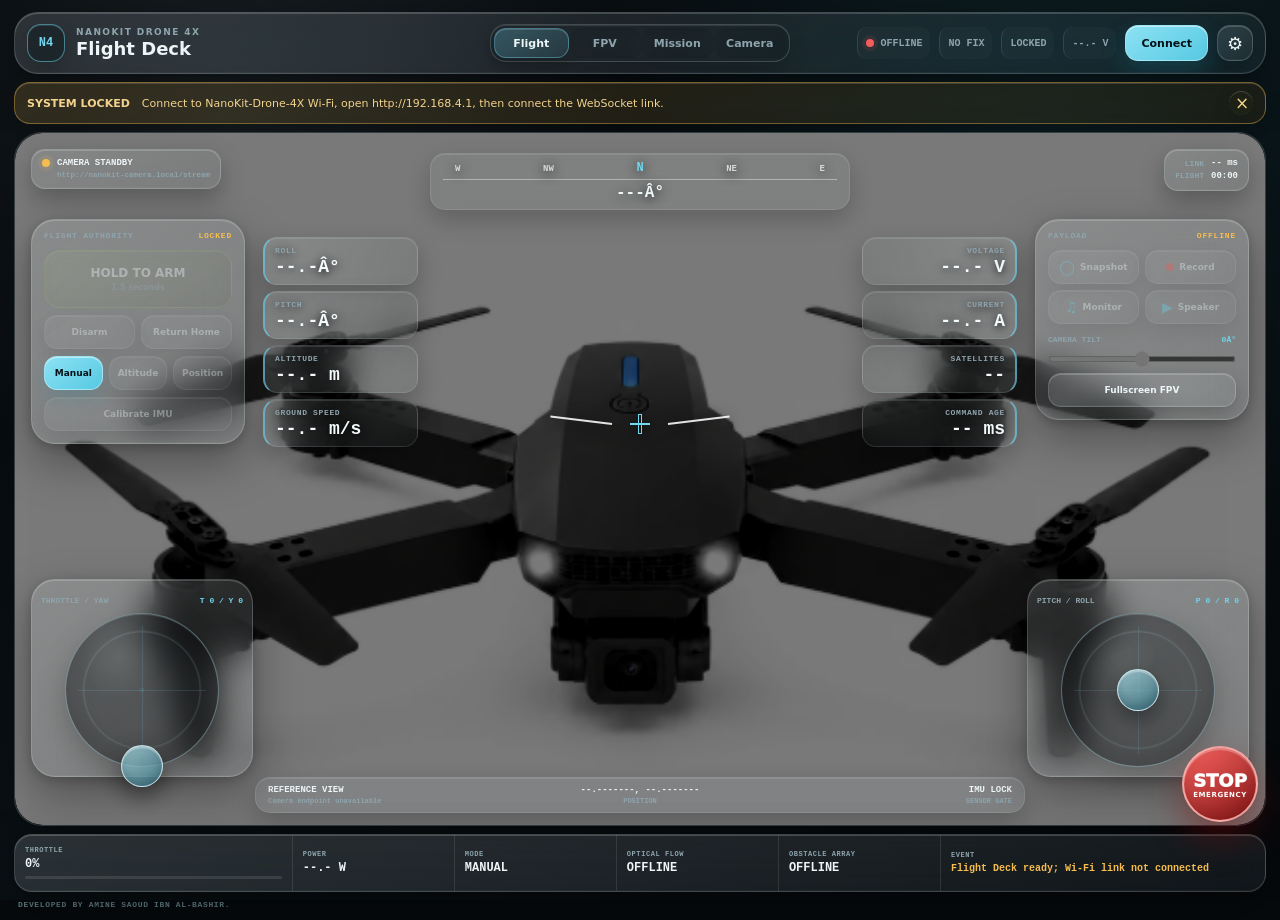
==== commit b5e0a5f1: "feat(drone): update firmware, camera node, and Flight Deck" ====
--- a/open_source_projects/nanokit_drone_4x_quadcopter/web_controller/index.html
+++ b/open_source_projects/nanokit_drone_4x_quadcopter/web_controller/index.html
@@ -1,198 +1,256 @@
+<!--
+  Project: NanoKit Drone 4X
+  Component: Flight Deck Web Interface
+  File: index.html
+
+  This file is part of the NanoKit Drone 4X open-source project.
+
+  Description:
+  Defines the HTML structure of the NanoKit Flight Deck, including flight
+  controls, telemetry panels, status indicators, camera-view areas, and
+  navigation sections.
+
+  Developed by Amine Saoud ibn al-Bashir
+  Pro_Amine LLC
+  Official website: https://proamine.tech
+
+  Repository: NanoKit-ESP32
+  License: Apache License 2.0
+-->
+
 <!doctype html>
-<!-- Developed by Amine Saoud ibn al-Bashir. -->
+ <!-- Declare the modern HTML document type used by the Flight Deck. -->
 <html lang="en">
-  <head>
-    <meta charset="utf-8">
-    <meta name="viewport" content="width=device-width, initial-scale=1, viewport-fit=cover">
-    <meta name="theme-color" content="#080c0f">
-    <meta name="color-scheme" content="dark">
-    <title>NanoKit Drone 4X Flight Deck</title>
-    <link rel="manifest" href="manifest.json">
-    <link rel="stylesheet" href="styles.css">
-  </head>
-  <body>
+ <!-- Developed by Amine Saoud ibn al-Bashir. -->
+<head>
+    <!-- Open the document metadata section. -->
+    <meta charset="utf-8"> <!-- These metadata values make the control deck responsive and keep the browser UI dark. -->
+    <meta name="viewport" content="width=device-width, initial-scale=1, viewport-fit=cover"> <!-- Configure browser metadata for the responsive Flight Deck. -->
+    <meta name="theme-color" content="#080c0f"> <!-- Configure browser metadata for the responsive Flight Deck. -->
+    <meta name="color-scheme" content="dark"> <!-- Configure browser metadata for the responsive Flight Deck. -->
+    <title>NanoKit Drone 4X Flight Deck</title> <!-- Define this Flight Deck markup element and its accessible interface role. -->
+    <link rel="manifest" href="manifest.json"> <!-- Load this browser resource required by the Flight Deck. -->
+    <link rel="stylesheet" href="styles.css"> <!-- Load this browser resource required by the Flight Deck. -->
+</head> <!-- Close the current Flight Deck markup element. -->
+<body>
+    <!-- Open the browser-visible Flight Deck content. -->
     <main class="flight-deck" id="flightDeck">
-      <header class="topbar">
-        <a class="identity" href="#" aria-label="NanoKit Drone 4X Flight Deck home">
-          <span class="identity-mark">N4</span>
-          <span><small>NANOKIT DRONE 4X</small><strong>Flight Deck</strong></span>
-        </a>
-
-        <nav class="mode-switch" aria-label="Workspace mode">
-          <button class="mode-button active" type="button" data-view="standard">Flight</button>
-          <button class="mode-button" type="button" data-view="fpv">FPV</button>
-          <button class="mode-button" type="button" data-view="mission">Mission</button>
-          <button class="mode-button" type="button" data-view="camera">Camera</button>
-        </nav>
-
-        <div class="top-status" aria-label="Aircraft status">
-          <span class="status-item" title="WebSocket flight link"><i id="linkDot" class="status-dot critical"></i><span id="linkText">OFFLINE</span></span>
-          <span class="status-item" title="GNSS fix"><b>GNSS</b><span id="gnssTop">NO FIX</span></span>
-          <span class="status-item" title="Arming state"><b>STATE</b><span id="armTop">LOCKED</span></span>
-          <span class="status-item battery-top" title="Battery"><b>BAT</b><span id="batteryTop">--.- V</span></span>
-          <button id="connectButton" class="primary-action" type="button">Connect</button>
-          <button id="settingsButton" class="icon-action" type="button" title="Connection and camera settings" aria-label="Settings">&#9881;</button>
-        </div>
-      </header>
-
-      <section id="alertBar" class="alert-bar warning" role="status" aria-live="polite">
-        <strong id="alertTitle">SYSTEM LOCKED</strong>
-        <span id="alertMessage">Connect to the NanoKit Wi-Fi network, then open the flight link.</span>
-        <button id="dismissAlert" type="button" title="Dismiss message" aria-label="Dismiss message">&#215;</button>
-      </section>
-
-      <section class="operations-shell">
-        <section class="video-stage" id="videoStage" aria-label="Forward camera and flight controls">
-          <div class="video-surface">
-            <img id="offlineReference" class="offline-reference" src="assets/nanokit-drone-4x-reference.png" alt="NanoKit Drone 4X reference quadcopter">
-            <img id="cameraFeed" class="camera-feed" alt="Live NanoKit Drone 4X camera stream" hidden>
-            <div class="video-shade" aria-hidden="true"></div>
-            <div class="engineering-grid" aria-hidden="true"></div>
-          </div>
-
-          <div class="stage-label top-left">
-            <span id="cameraSignalDot" class="status-dot warning"></span>
-            <b id="cameraSignalText">CAMERA STANDBY</b>
-            <small id="cameraEndpointLabel">No stream endpoint</small>
-          </div>
-          <div class="stage-label top-right">
-            <span>LINK</span><b id="latencyValue">-- ms</b>
-            <span>FLIGHT</span><b id="flightTimeValue">00:00</b>
-          </div>
-
-          <div class="heading-tape" aria-label="Compass heading">
-            <div class="heading-scale"><span>W</span><span>NW</span><span>N</span><span>NE</span><span>E</span></div>
-            <strong id="headingValue">---°</strong>
-          </div>
-
-          <aside class="hud-stack hud-left" aria-label="Attitude telemetry">
-            <div class="hud-readout"><span>ROLL</span><strong id="rollValue">--.-°</strong></div>
-            <div class="hud-readout"><span>PITCH</span><strong id="pitchValue">--.-°</strong></div>
-            <div class="hud-readout"><span>ALTITUDE</span><strong id="altitudeValue">--.- m</strong></div>
-            <div class="hud-readout"><span>GROUND SPEED</span><strong id="speedValue">--.- m/s</strong></div>
-          </aside>
-
-          <aside class="hud-stack hud-right" aria-label="Aircraft telemetry">
-            <div class="hud-readout"><span>VOLTAGE</span><strong id="voltageValue">--.- V</strong></div>
-            <div class="hud-readout"><span>CURRENT</span><strong id="currentValue">--.- A</strong></div>
-            <div class="hud-readout"><span>SATELLITES</span><strong id="satelliteValue">--</strong></div>
-            <div class="hud-readout"><span>COMMAND AGE</span><strong id="commandAgeValue">-- ms</strong></div>
-          </aside>
-
-          <div class="attitude-reticle" aria-hidden="true">
-            <span class="reticle-wing left"></span>
-            <span class="reticle-centre"></span>
-            <span class="reticle-wing right"></span>
-            <i></i>
-          </div>
-
-          <aside class="control-dock control-left" aria-label="Flight safety controls">
-            <div class="dock-title"><span>FLIGHT AUTHORITY</span><small id="safetyState">LOCKED</small></div>
-            <button id="armHoldButton" class="arm-hold" type="button" disabled>
-              <span class="arm-progress" aria-hidden="true"></span>
-              <b>HOLD TO ARM</b><small>1.5 seconds</small>
-            </button>
-            <div class="compact-actions">
-              <button id="disarmButton" type="button" disabled>Disarm</button>
-              <button id="returnHomeButton" type="button" disabled>Return Home</button>
-            </div>
-            <div class="mode-actions" aria-label="Flight mode">
-              <button class="flight-mode active" type="button" data-flight-mode="MANUAL">Manual</button>
-              <button class="flight-mode" type="button" data-flight-mode="ALTITUDE_HOLD" disabled>Altitude</button>
-              <button class="flight-mode" type="button" data-flight-mode="POSITION_HOLD" disabled>Position</button>
-            </div>
-            <button id="calibrateImuButton" class="utility-action" type="button" disabled>Calibrate IMU</button>
-          </aside>
-
-          <aside class="control-dock control-right" aria-label="Camera and audio controls">
-            <div class="dock-title"><span>PAYLOAD</span><small id="payloadState">OFFLINE</small></div>
-            <div class="payload-actions">
-              <button id="snapshotButton" type="button" title="Capture image" disabled><span>&#9711;</span>Snapshot</button>
-              <button id="recordButton" type="button" title="Start or stop recording" disabled><span class="record-symbol"></span>Record</button>
-              <button id="audioButton" type="button" title="Toggle microphone monitor" disabled><span>&#9835;</span>Monitor</button>
-              <button id="speakerButton" type="button" title="Toggle speaker playback" disabled><span>&#9654;</span>Speaker</button>
-            </div>
-            <label class="servo-control" for="cameraTilt"><span>CAMERA TILT</span><output id="cameraTiltValue">0°</output></label>
-            <input id="cameraTilt" type="range" min="-45" max="45" value="0" step="1" disabled>
-            <button id="fullscreenButton" class="utility-action" type="button">Fullscreen FPV</button>
-          </aside>
-
-          <section class="stick-panel left-stick-panel" aria-label="Throttle and yaw control">
-            <header><b>THROTTLE / YAW</b><span id="leftStickReadout">T 0 · Y 0</span></header>
-            <div id="leftStick" class="stick-zone" role="application" aria-label="Throttle and yaw joystick" tabindex="0">
-              <span class="stick-axis horizontal"></span><span class="stick-axis vertical"></span>
-              <span id="leftStickKnob" class="stick-knob"></span>
-            </div>
-          </section>
-
-          <section class="stick-panel right-stick-panel" aria-label="Pitch and roll control">
-            <header><b>PITCH / ROLL</b><span id="rightStickReadout">P 0 · R 0</span></header>
-            <div id="rightStick" class="stick-zone" role="application" aria-label="Pitch and roll joystick" tabindex="0">
-              <span class="stick-axis horizontal"></span><span class="stick-axis vertical"></span>
-              <span id="rightStickKnob" class="stick-knob"></span>
-            </div>
-          </section>
-
-          <div class="stage-footer">
-            <span><b id="streamMode">REFERENCE VIEW</b><small id="frameInfo">Live video not loaded</small></span>
-            <span><b id="coordinateValue">--.-------, --.-------</b><small>POSITION</small></span>
-            <span><b id="sensorGateValue">IMU LOCK</b><small>SENSOR GATE</small></span>
-          </div>
-        </section>
-
-        <section id="missionWorkspace" class="mission-workspace" hidden aria-label="Mission planner">
-          <header>
-            <div><span class="section-kicker">MISSION PLANNER</span><h2>Waypoint workspace</h2></div>
-            <div class="mission-actions">
-              <button id="saveMissionButton" type="button">Save JSON</button>
-              <button id="clearMissionButton" type="button">Clear</button>
-              <button id="uploadMissionButton" type="button" disabled>Upload Mission</button>
-            </div>
-          </header>
-          <div class="mission-layout">
-            <div id="missionMap" class="mission-map" aria-label="Local mission map. Click to add a waypoint">
-              <span class="map-home">H</span>
-              <svg id="missionPath" viewBox="0 0 1000 600" preserveAspectRatio="none" aria-hidden="true"></svg>
-              <p>Click the engineering map to stage waypoints. Navigation remains locked until GNSS wiring and tests are complete.</p>
-            </div>
-            <ol id="waypointList" class="waypoint-list"><li class="empty-waypoints">No waypoints staged</li></ol>
-          </div>
-        </section>
-      </section>
-
-      <section class="telemetry-strip" aria-label="Live system summary">
-        <div><span>THROTTLE</span><strong id="throttleStrip">0%</strong><i class="meter"><b id="throttleMeter"></b></i></div>
-        <div><span>POWER</span><strong id="powerValue">--.- W</strong></div>
-        <div><span>MODE</span><strong id="modeValue">MANUAL</strong></div>
-        <div><span>OPTICAL FLOW</span><strong id="flowValue">OFFLINE</strong></div>
-        <div><span>OBSTACLE ARRAY</span><strong id="obstacleValue">OFFLINE</strong></div>
-        <div><span>TEMPERATURE</span><strong id="temperatureValue">--.-°C</strong></div>
-        <div><span>HUMIDITY</span><strong id="humidityValue">--%</strong></div>
-        <div class="log-cell"><span>EVENT</span><strong id="eventLog">Flight Deck ready</strong></div>
-      </section>
-
-      <button id="emergencyButton" class="emergency-stop" type="button">
-        <span>STOP</span><b>EMERGENCY</b>
-      </button>
-
-      <footer class="credit">Developed by Amine Saoud ibn al-Bashir.</footer>
-    </main>
+        <!-- This main element contains the complete browser-based flight-control workspace. -->
+        <header class="topbar">
+            <!-- The top bar keeps identity, workspace modes, link status, and global actions together. -->
+            <a class="identity" href="#" aria-label="NanoKit Drone 4X Flight Deck home">
+                <!-- The identity link gives the operator a stable home target and accessible product name. -->
+                <span class="identity-mark">N4</span> <!-- Define this Flight Deck markup element and its accessible interface role. -->
+                <span><small>NANOKIT DRONE 4X</small><strong>Flight Deck</strong></span> <!-- Define this Flight Deck markup element and its accessible interface role. -->
+            </a> <!-- Close the current Flight Deck markup element. -->
+
+            <nav class="mode-switch" aria-label="Workspace mode">
+                <!-- These buttons switch the visible workspace without changing the flight connection. -->
+                <button class="mode-button active" type="button" data-view="standard">Flight</button> <!-- Define this Flight Deck markup element and its accessible interface role. -->
+                <button class="mode-button" type="button" data-view="fpv">FPV</button> <!-- Define this Flight Deck markup element and its accessible interface role. -->
+                <button class="mode-button" type="button" data-view="mission">Mission</button> <!-- Define this Flight Deck markup element and its accessible interface role. -->
+                <button class="mode-button" type="button" data-view="camera">Camera</button> <!-- Define this Flight Deck markup element and its accessible interface role. -->
+            </nav> <!-- Close the current Flight Deck markup element. -->
+
+            <div class="top-status" aria-label="Aircraft status">
+                <!-- This compact status group reports the safety-critical state before the operator acts. -->
+                <span class="status-item" title="WebSocket flight link"><i id="linkDot" class="status-dot critical"></i><span id="linkText">OFFLINE</span></span> <!-- Define this Flight Deck markup element and its accessible interface role. -->
+                <span class="status-item" title="GNSS fix"><b>GNSS</b><span id="gnssTop">NO FIX</span></span> <!-- Define this Flight Deck markup element and its accessible interface role. -->
+                <span class="status-item" title="Arming state"><b>STATE</b><span id="armTop">LOCKED</span></span> <!-- Define this Flight Deck markup element and its accessible interface role. -->
+                <span class="status-item battery-top" title="Battery"><b>BAT</b><span id="batteryTop">--.- V</span></span> <!-- Define this Flight Deck markup element and its accessible interface role. -->
+                <button id="connectButton" class="primary-action" type="button">Connect</button> <!-- Define this Flight Deck markup element and its accessible interface role. -->
+                <button id="settingsButton" class="icon-action" type="button" title="Connection and camera settings" aria-label="Settings">&#9881;</button> <!-- Define this Flight Deck markup element and its accessible interface role. -->
+            </div> <!-- Close the current Flight Deck markup element. -->
+        </header> <!-- Close the current Flight Deck markup element. -->
+
+        <section id="alertBar" class="alert-bar warning" role="status" aria-live="polite">
+            <!-- The live status region announces warnings and connection guidance to visual and assistive clients. -->
+            <strong id="alertTitle">SYSTEM LOCKED</strong> <!-- Define this Flight Deck markup element and its accessible interface role. -->
+            <span id="alertMessage">Connect to the NanoKit Wi-Fi network, then open the flight link.</span> <!-- Define this Flight Deck markup element and its accessible interface role. -->
+            <button id="dismissAlert" type="button" title="Dismiss message" aria-label="Dismiss message">&#215;</button> <!-- Define this Flight Deck markup element and its accessible interface role. -->
+        </section> <!-- Close the current Flight Deck markup element. -->
+
+        <section class="operations-shell">
+            <!-- The operations shell holds the live flight stage and the optional mission planner. -->
+            <section class="video-stage" id="videoStage" aria-label="Forward camera and flight controls">
+                <!-- The video stage combines the camera view, telemetry overlays, and direct controls. -->
+                <div class="video-surface">
+                    <!-- The video surface shows either the safe reference image or the configured live stream. -->
+                    <img id="offlineReference" class="offline-reference" src="assets/nanokit-drone-4x-reference.png" alt="NanoKit Drone 4X reference quadcopter"> <!-- Define this Flight Deck markup element and its accessible interface role. -->
+                    <img id="cameraFeed" class="camera-feed" alt="Live NanoKit Drone 4X camera stream" hidden> <!-- Define this Flight Deck markup element and its accessible interface role. -->
+                    <div class="video-shade" aria-hidden="true"></div> <!-- Define this Flight Deck markup element and its accessible interface role. -->
+                    <div class="engineering-grid" aria-hidden="true"></div> <!-- Define this Flight Deck markup element and its accessible interface role. -->
+                </div> <!-- Close the current Flight Deck markup element. -->
+
+                <div class="stage-label top-left">
+                    <!-- These corner labels expose camera availability, link latency, and elapsed flight time. -->
+                    <span id="cameraSignalDot" class="status-dot warning"></span> <!-- Define this Flight Deck markup element and its accessible interface role. -->
+                    <b id="cameraSignalText">CAMERA STANDBY</b> <!-- Define this Flight Deck markup element and its accessible interface role. -->
+                    <small id="cameraEndpointLabel">No stream endpoint</small> <!-- Define this Flight Deck markup element and its accessible interface role. -->
+                </div> <!-- Close the current Flight Deck markup element. -->
+                <div class="stage-label top-right">
+                    <!-- Define this Flight Deck markup element and its accessible interface role. -->
+                    <span>LINK</span><b id="latencyValue">-- ms</b> <!-- Define this Flight Deck markup element and its accessible interface role. -->
+                    <span>FLIGHT</span><b id="flightTimeValue">00:00</b> <!-- Define this Flight Deck markup element and its accessible interface role. -->
+                </div> <!-- Close the current Flight Deck markup element. -->
+
+                <div class="heading-tape" aria-label="Compass heading">
+                    <!-- The heading tape provides a quick compass reference from valid telemetry. -->
+                    <div class="heading-scale"><span>W</span><span>NW</span><span>N</span><span>NE</span><span>E</span></div> <!-- Define this Flight Deck markup element and its accessible interface role. -->
+                    <strong id="headingValue">---Â°</strong> <!-- Define this Flight Deck markup element and its accessible interface role. -->
+                </div> <!-- Close the current Flight Deck markup element. -->
+
+                <aside class="hud-stack hud-left" aria-label="Attitude telemetry">
+                    <!-- The left HUD groups attitude and motion values used for spatial awareness. -->
+                    <div class="hud-readout"><span>ROLL</span><strong id="rollValue">--.-Â°</strong></div> <!-- Define this Flight Deck markup element and its accessible interface role. -->
+                    <div class="hud-readout"><span>PITCH</span><strong id="pitchValue">--.-Â°</strong></div> <!-- Define this Flight Deck markup element and its accessible interface role. -->
+                    <div class="hud-readout"><span>ALTITUDE</span><strong id="altitudeValue">--.- m</strong></div> <!-- Define this Flight Deck markup element and its accessible interface role. -->
+                    <div class="hud-readout"><span>GROUND SPEED</span><strong id="speedValue">--.- m/s</strong></div> <!-- Define this Flight Deck markup element and its accessible interface role. -->
+                </aside> <!-- Close the current Flight Deck markup element. -->
+
+                <aside class="hud-stack hud-right" aria-label="Aircraft telemetry">
+                    <!-- The right HUD groups electrical, GNSS, and command-health values. -->
+                    <div class="hud-readout"><span>VOLTAGE</span><strong id="voltageValue">--.- V</strong></div> <!-- Define this Flight Deck markup element and its accessible interface role. -->
+                    <div class="hud-readout"><span>CURRENT</span><strong id="currentValue">--.- A</strong></div> <!-- Define this Flight Deck markup element and its accessible interface role. -->
+                    <div class="hud-readout"><span>SATELLITES</span><strong id="satelliteValue">--</strong></div> <!-- Define this Flight Deck markup element and its accessible interface role. -->
+                    <div class="hud-readout"><span>COMMAND AGE</span><strong id="commandAgeValue">-- ms</strong></div> <!-- Define this Flight Deck markup element and its accessible interface role. -->
+                </aside> <!-- Close the current Flight Deck markup element. -->
+
+                <div class="attitude-reticle" aria-hidden="true">
+                    <!-- The decorative reticle provides a fixed visual centre over the camera feed. -->
+                    <span class="reticle-wing left"></span> <!-- Define this Flight Deck markup element and its accessible interface role. -->
+                    <span class="reticle-centre"></span> <!-- Define this Flight Deck markup element and its accessible interface role. -->
+                    <span class="reticle-wing right"></span> <!-- Define this Flight Deck markup element and its accessible interface role. -->
+                    <i></i> <!-- Define this Flight Deck markup element and its accessible interface role. -->
+                </div> <!-- Close the current Flight Deck markup element. -->
+
+                <aside class="control-dock control-left" aria-label="Flight safety controls">
+                    <!-- The flight-authority dock keeps arming and safety actions separate from payload controls. -->
+                    <div class="dock-title"><span>FLIGHT AUTHORITY</span><small id="safetyState">LOCKED</small></div> <!-- Define this Flight Deck markup element and its accessible interface role. -->
+                    <button id="armHoldButton" class="arm-hold" type="button" disabled>
+                        <!-- Define this Flight Deck markup element and its accessible interface role. -->
+                        <span class="arm-progress" aria-hidden="true"></span> <!-- Define this Flight Deck markup element and its accessible interface role. -->
+                        <b>HOLD TO ARM</b><small>1.5 seconds</small> <!-- Define this Flight Deck markup element and its accessible interface role. -->
+                    </button> <!-- Close the current Flight Deck markup element. -->
+                    <div class="compact-actions">
+                        <!-- Define this Flight Deck markup element and its accessible interface role. -->
+                        <button id="disarmButton" type="button" disabled>Disarm</button> <!-- Define this Flight Deck markup element and its accessible interface role. -->
+                        <button id="returnHomeButton" type="button" disabled>Return Home</button> <!-- Define this Flight Deck markup element and its accessible interface role. -->
+                    </div> <!-- Close the current Flight Deck markup element. -->
+                    <div class="mode-actions" aria-label="Flight mode">
+                        <!-- Define this Flight Deck markup element and its accessible interface role. -->
+                        <button class="flight-mode active" type="button" data-flight-mode="MANUAL">Manual</button> <!-- Define this Flight Deck markup element and its accessible interface role. -->
+                        <button class="flight-mode" type="button" data-flight-mode="ALTITUDE_HOLD" disabled>Altitude</button> <!-- Define this Flight Deck markup element and its accessible interface role. -->
+                        <button class="flight-mode" type="button" data-flight-mode="POSITION_HOLD" disabled>Position</button> <!-- Define this Flight Deck markup element and its accessible interface role. -->
+                    </div> <!-- Close the current Flight Deck markup element. -->
+                    <button id="calibrateImuButton" class="utility-action" type="button" disabled>Calibrate IMU</button> <!-- Define this Flight Deck markup element and its accessible interface role. -->
+                </aside> <!-- Close the current Flight Deck markup element. -->
+
+                <aside class="control-dock control-right" aria-label="Camera and audio controls">
+                    <!-- The payload dock controls the isolated camera/audio node and cannot command motors. -->
+                    <div class="dock-title"><span>PAYLOAD</span><small id="payloadState">OFFLINE</small></div> <!-- Define this Flight Deck markup element and its accessible interface role. -->
+                    <div class="payload-actions">
+                        <!-- Define this Flight Deck markup element and its accessible interface role. -->
+                        <button id="snapshotButton" type="button" title="Capture image" disabled><span>&#9711;</span>Snapshot</button> <!-- Define this Flight Deck markup element and its accessible interface role. -->
+                        <button id="recordButton" type="button" title="Start or stop recording" disabled><span class="record-symbol"></span>Record</button> <!-- Define this Flight Deck markup element and its accessible interface role. -->
+                        <button id="audioButton" type="button" title="Toggle microphone monitor" disabled><span>&#9835;</span>Monitor</button> <!-- Define this Flight Deck markup element and its accessible interface role. -->
+                        <button id="speakerButton" type="button" title="Toggle speaker playback" disabled><span>&#9654;</span>Speaker</button> <!-- Define this Flight Deck markup element and its accessible interface role. -->
+                    </div> <!-- Close the current Flight Deck markup element. -->
+                    <label class="servo-control" for="cameraTilt"><span>CAMERA TILT</span><output id="cameraTiltValue">0Â°</output></label> <!-- Define this Flight Deck markup element and its accessible interface role. -->
+                    <input id="cameraTilt" type="range" min="-45" max="45" value="0" step="1" disabled> <!-- Define this Flight Deck markup element and its accessible interface role. -->
+                    <button id="fullscreenButton" class="utility-action" type="button">Fullscreen FPV</button> <!-- Define this Flight Deck markup element and its accessible interface role. -->
+                </aside> <!-- Close the current Flight Deck markup element. -->
+
+                <section class="stick-panel left-stick-panel" aria-label="Throttle and yaw control">
+                    <!-- The left virtual stick maps operator input to throttle and yaw commands. -->
+                    <header><b>THROTTLE / YAW</b><span id="leftStickReadout">T 0 Â· Y 0</span></header> <!-- Open the document metadata section. -->
+                    <div id="leftStick" class="stick-zone" role="application" aria-label="Throttle and yaw joystick" tabindex="0">
+                        <!-- Define this Flight Deck markup element and its accessible interface role. -->
+                        <span class="stick-axis horizontal"></span><span class="stick-axis vertical"></span> <!-- Define this Flight Deck markup element and its accessible interface role. -->
+                        <span id="leftStickKnob" class="stick-knob"></span> <!-- Define this Flight Deck markup element and its accessible interface role. -->
+                    </div> <!-- Close the current Flight Deck markup element. -->
+                </section> <!-- Close the current Flight Deck markup element. -->
+
+                <section class="stick-panel right-stick-panel" aria-label="Pitch and roll control">
+                    <!-- The right virtual stick maps operator input to pitch and roll commands. -->
+                    <header><b>PITCH / ROLL</b><span id="rightStickReadout">P 0 Â· R 0</span></header> <!-- Open the document metadata section. -->
+                    <div id="rightStick" class="stick-zone" role="application" aria-label="Pitch and roll joystick" tabindex="0">
+                        <!-- Define this Flight Deck markup element and its accessible interface role. -->
+                        <span class="stick-axis horizontal"></span><span class="stick-axis vertical"></span> <!-- Define this Flight Deck markup element and its accessible interface role. -->
+                        <span id="rightStickKnob" class="stick-knob"></span> <!-- Define this Flight Deck markup element and its accessible interface role. -->
+                    </div> <!-- Close the current Flight Deck markup element. -->
+                </section> <!-- Close the current Flight Deck markup element. -->
+
+                <div class="stage-footer">
+                    <!-- The stage footer summarizes stream, position, and sensor-gate state at a glance. -->
+                    <span><b id="streamMode">REFERENCE VIEW</b><small id="frameInfo">Live video not loaded</small></span> <!-- Define this Flight Deck markup element and its accessible interface role. -->
+                    <span><b id="coordinateValue">--.-------, --.-------</b><small>POSITION</small></span> <!-- Define this Flight Deck markup element and its accessible interface role. -->
+                    <span><b id="sensorGateValue">IMU LOCK</b><small>SENSOR GATE</small></span> <!-- Define this Flight Deck markup element and its accessible interface role. -->
+                </div> <!-- Close the current Flight Deck markup element. -->
+            </section> <!-- Close the current Flight Deck markup element. -->
+
+            <section id="missionWorkspace" class="mission-workspace" hidden aria-label="Mission planner">
+                <!-- The mission planner stages waypoints locally while unconfirmed navigation remains locked. -->
+                <header>
+                    <!-- Open the document metadata section. -->
+                    <div><span class="section-kicker">MISSION PLANNER</span><h2>Waypoint workspace</h2></div> <!-- Define this Flight Deck markup element and its accessible interface role. -->
+                    <div class="mission-actions">
+                        <!-- Define this Flight Deck markup element and its accessible interface role. -->
+                        <button id="saveMissionButton" type="button">Save JSON</button> <!-- Define this Flight Deck markup element and its accessible interface role. -->
+                        <button id="clearMissionButton" type="button">Clear</button> <!-- Define this Flight Deck markup element and its accessible interface role. -->
+                        <button id="uploadMissionButton" type="button" disabled>Upload Mission</button> <!-- Define this Flight Deck markup element and its accessible interface role. -->
+                    </div> <!-- Close the current Flight Deck markup element. -->
+                </header> <!-- Close the current Flight Deck markup element. -->
+                <div class="mission-layout">
+                    <!-- Define this Flight Deck markup element and its accessible interface role. -->
+                    <div id="missionMap" class="mission-map" aria-label="Local mission map. Click to add a waypoint">
+                        <!-- Define this Flight Deck markup element and its accessible interface role. -->
+                        <span class="map-home">H</span> <!-- Define this Flight Deck markup element and its accessible interface role. -->
+                        <svg id="missionPath" viewBox="0 0 1000 600" preserveAspectRatio="none" aria-hidden="true"></svg> <!-- Define this Flight Deck markup element and its accessible interface role. -->
+                        <p>Click the engineering map to stage waypoints. Navigation remains locked until GNSS wiring and tests are complete.</p> <!-- Define this Flight Deck markup element and its accessible interface role. -->
+                    </div> <!-- Close the current Flight Deck markup element. -->
+                    <ol id="waypointList" class="waypoint-list"><li class="empty-waypoints">No waypoints staged</li></ol> <!-- Define this Flight Deck markup element and its accessible interface role. -->
+                </div> <!-- Close the current Flight Deck markup element. -->
+            </section> <!-- Close the current Flight Deck markup element. -->
+        </section> <!-- Close the current Flight Deck markup element. -->
+
+        <section class="telemetry-strip" aria-label="Live system summary">
+            <!-- This strip presents the most important system values in a single scan line. -->
+            <div><span>THROTTLE</span><strong id="throttleStrip">0%</strong><i class="meter"><b id="throttleMeter"></b></i></div> <!-- Define this Flight Deck markup element and its accessible interface role. -->
+            <div><span>POWER</span><strong id="powerValue">--.- W</strong></div> <!-- Define this Flight Deck markup element and its accessible interface role. -->
+            <div><span>MODE</span><strong id="modeValue">MANUAL</strong></div> <!-- Define this Flight Deck markup element and its accessible interface role. -->
+            <div><span>OPTICAL FLOW</span><strong id="flowValue">OFFLINE</strong></div> <!-- Define this Flight Deck markup element and its accessible interface role. -->
+            <div><span>OBSTACLE ARRAY</span><strong id="obstacleValue">OFFLINE</strong></div> <!-- Define this Flight Deck markup element and its accessible interface role. -->
+            <div><span>TEMPERATURE</span><strong id="temperatureValue">--.-Â°C</strong></div> <!-- Define this Flight Deck markup element and its accessible interface role. -->
+            <div><span>HUMIDITY</span><strong id="humidityValue">--%</strong></div> <!-- Define this Flight Deck markup element and its accessible interface role. -->
+            <div class="log-cell"><span>EVENT</span><strong id="eventLog">Flight Deck ready</strong></div> <!-- Define this Flight Deck markup element and its accessible interface role. -->
+        </section> <!-- Close the current Flight Deck markup element. -->
+
+        <button id="emergencyButton" class="emergency-stop" type="button">
+            <!-- The emergency control remains visually isolated so it is easy to find immediately. -->
+            <span>STOP</span><b>EMERGENCY</b> <!-- Define this Flight Deck markup element and its accessible interface role. -->
+        </button> <!-- Close the current Flight Deck markup element. -->
+
+        <footer class="credit">Developed by Amine Saoud ibn al-Bashir.</footer> <!-- Define this Flight Deck markup element and its accessible interface role. -->
+    </main> <!-- Close the current Flight Deck markup element. -->
 
     <dialog id="settingsDialog" class="settings-dialog" aria-labelledby="settingsTitle">
-      <form id="settingsForm" method="dialog">
-        <header><div><span class="section-kicker">FLIGHT DECK CONFIGURATION</span><h2 id="settingsTitle">Links and endpoints</h2></div><button id="closeSettings" type="button" aria-label="Close settings">&#215;</button></header>
-        <label for="flightHost">Flight controller host</label>
-        <input id="flightHost" type="text" inputmode="url" placeholder="192.168.4.1">
-        <small>WebSocket uses port 81. The default NanoKit SoftAP address is 192.168.4.1.</small>
-        <label for="cameraUrl">Camera stream URL</label>
-        <input id="cameraUrl" type="url" inputmode="url" placeholder="http://nanokit-camera.local/stream">
-        <label for="cameraApiUrl">Camera API URL</label>
-        <input id="cameraApiUrl" type="url" inputmode="url" placeholder="http://nanokit-camera.local">
-        <small>The camera/audio node is observation-only and cannot control motors.</small>
-        <div class="dialog-actions"><button id="cancelSettings" type="button">Cancel</button><button class="primary-action" type="submit">Save Settings</button></div>
-      </form>
-    </dialog>
-
-    <script src="app.js"></script>
-  </body>
-</html>
+        <!-- This modal stores flight and camera endpoints without exposing motor authority to the camera node. -->
+        <form id="settingsForm" method="dialog">
+            <!-- Define this Flight Deck markup element and its accessible interface role. -->
+            <header><div><span class="section-kicker">FLIGHT DECK CONFIGURATION</span><h2 id="settingsTitle">Links and endpoints</h2></div><button id="closeSettings" type="button" aria-label="Close settings">&#215;</button></header> <!-- Open the document metadata section. -->
+            <label for="flightHost">Flight controller host</label> <!-- Define this Flight Deck markup element and its accessible interface role. -->
+            <input id="flightHost" type="text" inputmode="url" placeholder="192.168.4.1"> <!-- Define this Flight Deck markup element and its accessible interface role. -->
+            <small>WebSocket uses port 81. The default NanoKit SoftAP address is 192.168.4.1.</small> <!-- Define this Flight Deck markup element and its accessible interface role. -->
+            <label for="cameraUrl">Camera stream URL</label> <!-- Define this Flight Deck markup element and its accessible interface role. -->
+            <input id="cameraUrl" type="url" inputmode="url" placeholder="http://nanokit-camera.local/stream"> <!-- Define this Flight Deck markup element and its accessible interface role. -->
+            <label for="cameraApiUrl">Camera API URL</label> <!-- Define this Flight Deck markup element and its accessible interface role. -->
+            <input id="cameraApiUrl" type="url" inputmode="url" placeholder="http://nanokit-camera.local"> <!-- Define this Flight Deck markup element and its accessible interface role. -->
+            <small>The camera/audio node is observation-only and cannot control motors.</small> <!-- Define this Flight Deck markup element and its accessible interface role. -->
+            <div class="dialog-actions"><button id="cancelSettings" type="button">Cancel</button><button class="primary-action" type="submit">Save Settings</button></div> <!-- Define this Flight Deck markup element and its accessible interface role. -->
+        </form> <!-- Close the current Flight Deck markup element. -->
+    </dialog> <!-- Close the current Flight Deck markup element. -->
+
+    <script src="app.js"></script> <!-- The controller script is loaded last so every referenced interface element already exists. -->
+</body> <!-- Close the current Flight Deck markup element. -->
+</html> <!-- Close the current Flight Deck markup element. -->
--- a/open_source_projects/nanokit_drone_4x_quadcopter/web_controller/styles.css
+++ b/open_source_projects/nanokit_drone_4x_quadcopter/web_controller/styles.css
@@ -1,667 +1,1054 @@
-/* NanoKit Drone 4X Flight Deck. */
-/* Developed by Amine Saoud ibn al-Bashir. */
-
-:root {
-  color-scheme: dark;
-  --bg: #070b0e;
-  --surface: rgba(13, 22, 27, 0.84);
-  --surface-strong: rgba(11, 18, 22, 0.96);
-  --surface-soft: rgba(20, 32, 38, 0.72);
-  --line: rgba(130, 192, 211, 0.22);
-  --line-strong: rgba(132, 217, 239, 0.48);
-  --text: #edf5f7;
-  --muted: #8fa5ae;
-  --cyan: #72d6ef;
-  --cyan-strong: #20bfd0;
-  --green: #a8df62;
-  --amber: #f5bd4f;
-  --red: #f35d5a;
-  --violet: #b9a7ff;
-  --shadow: 0 18px 48px rgba(0, 0, 0, 0.48);
-  --ease: cubic-bezier(0.22, 1, 0.36, 1);
-  font-family: Inter, ui-sans-serif, system-ui, -apple-system, BlinkMacSystemFont, "Segoe UI", sans-serif;
-}
-
-* { box-sizing: border-box; }
-
-html { background: var(--bg); scroll-behavior: smooth; }
-
-body {
-  min-width: 320px;
-  min-height: 100vh;
-  margin: 0;
-  color: var(--text);
-  background:
-    radial-gradient(circle at 72% 18%, rgba(32, 191, 208, 0.07), transparent 34%),
-    linear-gradient(135deg, #070b0e 0%, #0a1115 46%, #080b0d 100%);
-  letter-spacing: 0;
-}
-
-button, input { font: inherit; }
-
-button {
-  color: inherit;
-  cursor: pointer;
-  border: 1px solid var(--line);
-  border-radius: 5px;
-  background: rgba(20, 34, 41, 0.84);
-  transition: transform 180ms var(--ease), border-color 180ms ease,
-              background 180ms ease, box-shadow 180ms ease, opacity 180ms ease;
-}
-
-button:hover:not(:disabled) {
-  transform: translateY(-1px);
-  border-color: var(--line-strong);
-  background: rgba(27, 48, 57, 0.94);
-  box-shadow: 0 8px 24px rgba(0, 0, 0, 0.28);
-}
-
-button:active:not(:disabled) { transform: translateY(0); }
-button:focus-visible, input:focus-visible, [tabindex]:focus-visible {
-  outline: 2px solid var(--cyan);
-  outline-offset: 2px;
-}
-button:disabled { cursor: not-allowed; opacity: 0.38; }
-
-.flight-deck {
-  width: min(1920px, 100%);
-  min-height: 100vh;
-  margin: 0 auto;
-  padding: 12px 14px 10px;
-}
-
-.topbar {
-  min-height: 62px;
-  display: grid;
-  grid-template-columns: minmax(220px, 1fr) auto minmax(420px, 1fr);
-  align-items: center;
-  gap: 18px;
-  padding: 8px 12px;
-  border: 1px solid var(--line);
-  background: rgba(8, 15, 19, 0.88);
-  backdrop-filter: blur(18px);
-  box-shadow: 0 12px 36px rgba(0, 0, 0, 0.28);
-}
-
-.identity {
-  width: max-content;
-  display: inline-flex;
-  align-items: center;
-  gap: 11px;
-  color: inherit;
-  text-decoration: none;
-}
-
-.identity-mark {
-  width: 38px;
-  height: 38px;
-  display: grid;
-  place-items: center;
-  border: 1px solid var(--cyan);
-  color: var(--cyan);
-  font: 800 12px/1 ui-monospace, SFMono-Regular, Consolas, monospace;
-}
-
-.identity span:last-child { display: grid; gap: 1px; }
-.identity small, .section-kicker {
-  color: var(--muted);
-  font-size: 9px;
-  font-weight: 800;
-  letter-spacing: 0.16em;
-}
-.identity strong { font-size: 18px; letter-spacing: 0; }
-
-.mode-switch {
-  display: flex;
-  min-width: 300px;
-  height: 38px;
-  padding: 3px;
-  border: 1px solid var(--line);
-  background: rgba(6, 12, 15, 0.72);
-}
-
-.mode-button {
-  min-width: 72px;
-  flex: 1;
-  border: 0;
-  background: transparent;
-  color: var(--muted);
-  font-size: 11px;
-  font-weight: 750;
-}
-.mode-button.active {
-  color: var(--text);
-  background: rgba(65, 132, 151, 0.24);
-  box-shadow: inset 0 0 0 1px rgba(114, 214, 239, 0.24);
-}
-
-.top-status {
-  justify-self: end;
-  display: flex;
-  align-items: center;
-  justify-content: flex-end;
-  gap: 9px;
-}
-
-.status-item {
-  min-height: 32px;
-  display: inline-flex;
-  align-items: center;
-  gap: 6px;
-  padding: 0 8px;
-  color: var(--muted);
-  border-left: 1px solid rgba(255, 255, 255, 0.08);
-  font: 700 10px/1.1 ui-monospace, SFMono-Regular, Consolas, monospace;
-}
-.status-item b { color: #6f858e; font-size: 8px; }
-.status-dot {
-  width: 8px;
-  height: 8px;
-  display: inline-block;
-  border-radius: 50%;
-  background: var(--muted);
-  box-shadow: 0 0 0 4px rgba(143, 165, 174, 0.09);
-}
-.status-dot.good { background: var(--green); box-shadow: 0 0 0 4px rgba(168, 223, 98, 0.1); }
-.status-dot.warning { background: var(--amber); box-shadow: 0 0 0 4px rgba(245, 189, 79, 0.1); }
-.status-dot.critical { background: var(--red); box-shadow: 0 0 0 4px rgba(243, 93, 90, 0.1); }
-
-.primary-action {
-  height: 36px;
-  padding: 0 15px;
-  border-color: rgba(114, 214, 239, 0.48);
-  color: #031116;
-  background: var(--cyan);
-  font-size: 11px;
-  font-weight: 850;
-}
-.primary-action:hover:not(:disabled) { color: #021013; background: #9ae5f5; }
-
-.icon-action {
-  width: 36px;
-  height: 36px;
-  display: grid;
-  place-items: center;
-  padding: 0;
-  font-size: 18px;
-}
-
-.alert-bar {
-  min-height: 38px;
-  display: grid;
-  grid-template-columns: auto 1fr auto;
-  align-items: center;
-  gap: 12px;
-  margin-top: 8px;
-  padding: 8px 12px;
-  border: 1px solid rgba(245, 189, 79, 0.34);
-  color: #f8d890;
-  background: rgba(68, 47, 15, 0.45);
-  font-size: 11px;
-}
-.alert-bar.critical { border-color: rgba(243, 93, 90, 0.48); color: #ffaaa7; background: rgba(76, 22, 22, 0.52); }
-.alert-bar.good { border-color: rgba(168, 223, 98, 0.35); color: #cfeea9; background: rgba(32, 55, 19, 0.42); }
-.alert-bar[hidden] { display: none; }
-.alert-bar button { width: 24px; height: 24px; border: 0; background: transparent; font-size: 17px; }
-
-.operations-shell { margin-top: 8px; }
-
-.video-stage {
-  position: relative;
-  isolation: isolate;
-  min-height: 690px;
-  height: calc(100vh - 206px);
-  max-height: 880px;
-  overflow: hidden;
-  border: 1px solid var(--line-strong);
-  background: #030709;
-  box-shadow: var(--shadow), inset 0 0 80px rgba(0, 0, 0, 0.52);
-}
-
-.video-surface, .video-shade, .engineering-grid {
-  position: absolute;
-  inset: 0;
-}
-.video-surface { overflow: hidden; z-index: -3; }
-.offline-reference, .camera-feed {
-  width: 100%;
-  height: 100%;
-  display: block;
-  object-fit: cover;
-  filter: brightness(0.48) saturate(0.72) contrast(1.08);
-  transform: scale(1.01);
-  transition: opacity 300ms ease, filter 300ms ease, transform 450ms var(--ease);
-}
-.camera-feed { filter: brightness(0.72) saturate(0.9) contrast(1.07); }
-.video-stage:hover .offline-reference, .video-stage:hover .camera-feed { transform: scale(1.025); }
-.video-shade {
-  z-index: -2;
-  background:
-    linear-gradient(90deg, rgba(3, 8, 11, 0.92), transparent 24%, transparent 76%, rgba(3, 8, 11, 0.92)),
-    linear-gradient(0deg, rgba(3, 8, 11, 0.88), transparent 30%, rgba(3, 8, 11, 0.45));
-}
-.engineering-grid {
-  z-index: -1;
-  opacity: 0.22;
-  background-image:
-    linear-gradient(rgba(113, 207, 232, 0.08) 1px, transparent 1px),
-    linear-gradient(90deg, rgba(113, 207, 232, 0.08) 1px, transparent 1px);
-  background-size: 36px 36px;
-  mask-image: radial-gradient(circle at center, black, transparent 78%);
-}
-
-.stage-label {
-  position: absolute;
-  top: 16px;
-  z-index: 4;
-  display: grid;
-  grid-template-columns: auto auto;
-  align-items: center;
-  gap: 2px 7px;
-  padding: 8px 10px;
-  border: 1px solid var(--line);
-  background: rgba(5, 13, 17, 0.7);
-  backdrop-filter: blur(10px);
-  font: 700 9px/1.2 ui-monospace, SFMono-Regular, Consolas, monospace;
-}
-.stage-label small { grid-column: 2; color: var(--muted); }
-.stage-label.top-left { left: 16px; }
-.stage-label.top-right { right: 16px; grid-template-columns: auto auto; text-align: right; }
-.stage-label.top-right span { color: var(--muted); font-size: 8px; }
-
-.heading-tape {
-  position: absolute;
-  top: 20px;
-  left: 50%;
-  z-index: 4;
-  width: min(420px, 34vw);
-  transform: translateX(-50%);
-  text-align: center;
-  color: var(--text);
-  text-shadow: 0 2px 12px #000;
-}
-.heading-scale {
-  display: flex;
-  justify-content: space-between;
-  align-items: end;
-  padding: 0 12px 5px;
-  border-bottom: 1px solid rgba(255, 255, 255, 0.4);
-  color: rgba(255, 255, 255, 0.72);
-  font: 650 9px/1 ui-monospace, SFMono-Regular, Consolas, monospace;
-}
-.heading-scale span:nth-child(3) { color: var(--cyan); font-size: 12px; }
-.heading-tape strong { display: inline-block; margin-top: 5px; font: 800 16px/1 ui-monospace, SFMono-Regular, Consolas, monospace; }
-
-.hud-stack {
-  position: absolute;
-  top: 104px;
-  z-index: 3;
-  width: 155px;
-  display: grid;
-  gap: 6px;
-}
-.hud-left { left: 274px; }
-.hud-right { right: 274px; }
-.hud-readout {
-  min-height: 48px;
-  display: grid;
-  align-content: center;
-  padding: 7px 10px;
-  border-left: 2px solid rgba(114, 214, 239, 0.7);
-  background: linear-gradient(90deg, rgba(2, 9, 12, 0.72), rgba(2, 9, 12, 0.08));
-  text-shadow: 0 2px 10px #000;
-}
-.hud-right .hud-readout { border-left: 0; border-right: 2px solid rgba(114, 214, 239, 0.7); text-align: right; background: linear-gradient(270deg, rgba(2, 9, 12, 0.72), rgba(2, 9, 12, 0.08)); }
-.hud-readout span { color: var(--muted); font: 750 8px/1.2 ui-monospace, SFMono-Regular, Consolas, monospace; letter-spacing: 0.08em; }
-.hud-readout strong { margin-top: 3px; color: #f4fbfc; font: 800 18px/1 ui-monospace, SFMono-Regular, Consolas, monospace; }
-
-.attitude-reticle {
-  position: absolute;
-  top: 42%;
-  left: 50%;
-  z-index: 2;
-  width: 180px;
-  height: 90px;
-  transform: translate(-50%, -50%);
-  filter: drop-shadow(0 2px 8px #000);
-}
-.reticle-wing, .reticle-centre { position: absolute; top: 44px; height: 2px; background: rgba(255, 255, 255, 0.88); }
-.reticle-wing { width: 62px; }
-.reticle-wing.left { left: 0; transform: rotate(7deg); transform-origin: right; }
-.reticle-wing.right { right: 0; transform: rotate(-7deg); transform-origin: left; }
-.reticle-centre { left: 80px; width: 20px; background: var(--cyan); }
-.attitude-reticle i { position: absolute; left: 88px; top: 35px; width: 4px; height: 20px; border: 1px solid var(--cyan); }
-
-.control-dock {
-  position: absolute;
-  top: 86px;
-  z-index: 5;
-  width: 232px;
-  padding: 12px;
-  border: 1px solid var(--line);
-  background: rgba(10, 20, 25, 0.76);
-  backdrop-filter: blur(18px) saturate(125%);
-  box-shadow: 0 16px 38px rgba(0, 0, 0, 0.4);
-}
-.control-left { left: 16px; }
-.control-right { right: 16px; }
-.dock-title {
-  display: flex;
-  justify-content: space-between;
-  margin-bottom: 10px;
-  color: var(--muted);
-  font: 800 8px/1 ui-monospace, SFMono-Regular, Consolas, monospace;
-  letter-spacing: 0.1em;
-}
-.dock-title small { color: var(--amber); font-size: 8px; }
-
-.arm-hold {
-  position: relative;
-  width: 100%;
-  height: 58px;
-  overflow: hidden;
-  display: grid;
-  place-items: center;
-  align-content: center;
-  border-color: rgba(168, 223, 98, 0.34);
-  background: rgba(63, 91, 36, 0.38);
-}
-.arm-hold b, .arm-hold small { position: relative; z-index: 1; }
-.arm-hold b { font-size: 12px; }
-.arm-hold small { margin-top: 3px; color: var(--muted); font-size: 8px; }
-.arm-progress { position: absolute; inset: 0 auto 0 0; width: var(--arm-progress, 0%); background: rgba(168, 223, 98, 0.42); transition: width 60ms linear; }
-.arm-hold.holding .arm-progress { animation: arm-confirm 1.5s linear forwards; }
-.arm-hold.armed { border-color: rgba(243, 93, 90, 0.48); background: rgba(90, 31, 31, 0.56); }
-
-@keyframes arm-confirm {
-  from { width: 0; }
-  to { width: 100%; }
-}
-
-.compact-actions, .mode-actions, .payload-actions { display: grid; gap: 6px; margin-top: 7px; }
-.compact-actions { grid-template-columns: 1fr 1fr; }
-.mode-actions { grid-template-columns: repeat(3, 1fr); }
-.control-dock button { min-height: 34px; padding: 6px; font-size: 9px; font-weight: 800; }
-.flight-mode.active { color: #031116; border-color: var(--cyan); background: var(--cyan); }
-.utility-action { width: 100%; margin-top: 7px; }
-.payload-actions { grid-template-columns: 1fr 1fr; }
-.payload-actions button { display: inline-flex; align-items: center; justify-content: center; gap: 5px; }
-.payload-actions span { color: var(--cyan); font-size: 14px; }
-.payload-actions button.active { border-color: var(--cyan); background: rgba(32, 191, 208, 0.2); }
-.record-symbol { width: 8px; height: 8px; display: inline-block; border-radius: 50%; background: var(--red); }
-.servo-control { display: flex; justify-content: space-between; margin-top: 12px; color: var(--muted); font: 800 8px/1 ui-monospace, SFMono-Regular, Consolas, monospace; }
-.servo-control output { color: var(--cyan); }
-.control-dock input[type="range"] { width: 100%; margin: 12px 0 2px; accent-color: var(--cyan); }
-
-.stick-panel {
-  position: absolute;
-  bottom: 48px;
-  z-index: 5;
-  width: 248px;
-  height: 198px;
-  padding: 9px;
-  border: 1px solid var(--line);
-  background: rgba(7, 15, 19, 0.72);
-  backdrop-filter: blur(12px);
-  box-shadow: 0 16px 38px rgba(0, 0, 0, 0.4);
-}
-.left-stick-panel { left: 16px; }
-.right-stick-panel { right: 16px; }
-.stick-panel header { height: 24px; display: flex; justify-content: space-between; align-items: center; color: var(--muted); font: 750 8px/1 ui-monospace, SFMono-Regular, Consolas, monospace; }
-.stick-panel header span { color: var(--cyan); }
-.stick-zone {
-  --stick-x: 50%;
-  --stick-y: 50%;
-  position: relative;
-  width: 154px;
-  height: 154px;
-  margin: 0 auto;
-  touch-action: none;
-  border: 1px solid rgba(114, 214, 239, 0.34);
-  border-radius: 50%;
-  background:
-    radial-gradient(circle at center, rgba(114, 214, 239, 0.08) 0 2px, transparent 3px),
-    radial-gradient(circle at center, transparent 0 53%, rgba(114, 214, 239, 0.12) 54%, transparent 56%),
-    rgba(2, 8, 11, 0.56);
-}
-.stick-axis { position: absolute; background: rgba(114, 214, 239, 0.14); pointer-events: none; }
-.stick-axis.horizontal { left: 12px; right: 12px; top: 50%; height: 1px; }
-.stick-axis.vertical { top: 12px; bottom: 12px; left: 50%; width: 1px; }
-.stick-knob {
-  position: absolute;
-  left: var(--stick-x);
-  top: var(--stick-y);
-  width: 42px;
-  height: 42px;
-  transform: translate(-50%, -50%);
-  border: 1px solid rgba(208, 244, 252, 0.74);
-  border-radius: 50%;
-  background: rgba(75, 140, 158, 0.78);
-  box-shadow: 0 6px 18px rgba(0, 0, 0, 0.48), inset 0 1px 4px rgba(255, 255, 255, 0.2);
-  pointer-events: none;
-  transition: left 90ms linear, top 90ms linear;
-}
-.stick-zone.dragging .stick-knob { transition: none; background: rgba(114, 214, 239, 0.82); }
-
-.stage-footer {
-  position: absolute;
-  left: 280px;
-  right: 280px;
-  bottom: 12px;
-  z-index: 4;
-  min-height: 35px;
-  display: grid;
-  grid-template-columns: 1fr auto 1fr;
-  align-items: center;
-  gap: 16px;
-  padding: 7px 12px;
-  border-top: 1px solid rgba(114, 214, 239, 0.3);
-  background: rgba(2, 9, 12, 0.58);
-  font: 750 9px/1.15 ui-monospace, SFMono-Regular, Consolas, monospace;
-}
-.stage-footer span { display: grid; gap: 2px; }
-.stage-footer span:nth-child(2) { text-align: center; }
-.stage-footer span:last-child { text-align: right; }
-.stage-footer small { color: var(--muted); font-size: 7px; }
-
-.telemetry-strip {
-  min-height: 58px;
-  display: grid;
-  grid-template-columns: 1.3fr repeat(6, minmax(90px, 0.7fr)) minmax(190px, 1.5fr);
-  align-items: stretch;
-  margin-top: 8px;
-  border: 1px solid var(--line);
-  background: var(--surface-strong);
-}
-.telemetry-strip > div { min-width: 0; display: grid; align-content: center; gap: 4px; padding: 7px 10px; border-right: 1px solid rgba(255, 255, 255, 0.07); }
-.telemetry-strip > div:last-child { border-right: 0; }
-.telemetry-strip span { color: var(--muted); font: 750 7px/1 ui-monospace, SFMono-Regular, Consolas, monospace; letter-spacing: 0.08em; }
-.telemetry-strip strong { overflow: hidden; color: var(--text); font: 750 12px/1.1 ui-monospace, SFMono-Regular, Consolas, monospace; text-overflow: ellipsis; white-space: nowrap; }
-.meter { width: 100%; height: 3px; overflow: hidden; background: rgba(255,255,255,0.1); }
-.meter b { width: var(--meter, 0%); height: 100%; display: block; background: var(--cyan); transition: width 120ms linear; }
-.log-cell strong { color: var(--amber); font-size: 10px; }
-
-.emergency-stop {
-  position: fixed;
-  right: 22px;
-  bottom: 78px;
-  z-index: 20;
-  width: 76px;
-  height: 76px;
-  display: grid;
-  place-items: center;
-  align-content: center;
-  border: 2px solid #ff8a87;
-  border-radius: 50%;
-  color: white;
-  background: linear-gradient(145deg, #df3431, #8d1717);
-  box-shadow: 0 12px 30px rgba(126, 9, 9, 0.48), inset 0 2px 0 rgba(255,255,255,0.22);
-}
-.emergency-stop:hover:not(:disabled) { transform: translateY(-2px) scale(1.02); border-color: white; background: linear-gradient(145deg, #fb504d, #a51b1b); }
-.emergency-stop span { font-size: 18px; font-weight: 950; }
-.emergency-stop b { font-size: 7px; letter-spacing: 0.08em; }
-
-.credit { padding: 8px 4px 0; color: #66808a; text-align: left; font: 700 8px/1.2 ui-monospace, SFMono-Regular, Consolas, monospace; text-transform: uppercase; letter-spacing: 0.08em; }
-
-.mission-workspace {
-  min-height: 690px;
-  padding: 24px;
-  border: 1px solid var(--line);
-  background: rgba(8, 16, 20, 0.96);
-}
-.mission-workspace[hidden] { display: none; }
-.mission-workspace > header { display: flex; justify-content: space-between; align-items: end; gap: 20px; padding-bottom: 18px; border-bottom: 1px solid var(--line); }
-.mission-workspace h2 { margin: 5px 0 0; font-size: 28px; }
-.mission-actions { display: flex; gap: 7px; }
-.mission-actions button { min-height: 36px; padding: 0 13px; font-size: 10px; font-weight: 800; }
-.mission-layout { display: grid; grid-template-columns: minmax(0, 1fr) 300px; gap: 14px; margin-top: 16px; }
-.mission-map {
-  position: relative;
-  min-height: 540px;
-  overflow: hidden;
-  border: 1px solid var(--line);
-  background-color: #0a1318;
-  background-image:
-    linear-gradient(rgba(114,214,239,0.08) 1px, transparent 1px),
-    linear-gradient(90deg, rgba(114,214,239,0.08) 1px, transparent 1px),
-    linear-gradient(rgba(114,214,239,0.04) 1px, transparent 1px),
-    linear-gradient(90deg, rgba(114,214,239,0.04) 1px, transparent 1px);
-  background-size: 100px 100px, 100px 100px, 20px 20px, 20px 20px;
-  cursor: crosshair;
-}
-.mission-map p { position: absolute; left: 16px; bottom: 12px; max-width: 520px; margin: 0; color: var(--muted); font-size: 10px; }
-.map-home, .waypoint-marker { position: absolute; z-index: 2; width: 30px; height: 30px; display: grid; place-items: center; transform: translate(-50%, -50%); border: 1px solid var(--cyan); color: var(--cyan); background: #091217; font: 800 10px/1 ui-monospace, monospace; }
-.map-home { left: 50%; top: 50%; border-radius: 50%; }
-.waypoint-marker { border-color: var(--amber); color: var(--amber); border-radius: 50%; }
-#missionPath { position: absolute; inset: 0; width: 100%; height: 100%; pointer-events: none; }
-.waypoint-list { min-height: 540px; margin: 0; padding: 10px 10px 10px 38px; border: 1px solid var(--line); background: var(--surface); }
-.waypoint-list li { padding: 10px 5px; border-bottom: 1px solid rgba(255,255,255,0.07); color: var(--muted); font: 700 10px/1.4 ui-monospace, monospace; }
-.waypoint-list li::marker { color: var(--amber); }
-
-.settings-dialog {
-  width: min(520px, calc(100vw - 28px));
-  padding: 0;
-  border: 1px solid var(--line-strong);
-  border-radius: 6px;
-  color: var(--text);
-  background: rgba(9, 17, 21, 0.96);
-  backdrop-filter: blur(24px);
-  box-shadow: 0 28px 80px rgba(0, 0, 0, 0.65);
-}
-.settings-dialog::backdrop { background: rgba(1, 5, 7, 0.72); backdrop-filter: blur(4px); }
-.settings-dialog form { display: grid; gap: 8px; padding: 22px; }
-.settings-dialog header { display: flex; justify-content: space-between; gap: 12px; margin-bottom: 8px; }
-.settings-dialog h2 { margin: 4px 0 0; font-size: 22px; }
-.settings-dialog header button { width: 34px; height: 34px; font-size: 20px; }
-.settings-dialog label { margin-top: 6px; color: var(--text); font-size: 10px; font-weight: 800; }
-.settings-dialog input { width: 100%; height: 42px; padding: 0 11px; border: 1px solid var(--line); border-radius: 4px; color: var(--text); background: #060c0f; }
-.settings-dialog small { color: var(--muted); font-size: 9px; line-height: 1.5; }
-.dialog-actions { display: flex; justify-content: flex-end; gap: 8px; margin-top: 12px; }
-.dialog-actions button { min-width: 110px; height: 38px; }
-
-.flight-deck.fpv-mode .topbar,
-.flight-deck.fpv-mode .alert-bar,
-.flight-deck.fpv-mode .telemetry-strip,
-.flight-deck.fpv-mode .credit { display: none; }
-.flight-deck.fpv-mode { width: 100%; padding: 0; }
-.flight-deck.fpv-mode .operations-shell { margin: 0; }
-.flight-deck.fpv-mode .video-stage { width: 100vw; height: 100vh; max-height: none; border: 0; }
-.flight-deck.fpv-mode .control-dock { opacity: 0.2; transition: opacity 200ms ease; }
-.flight-deck.fpv-mode .control-dock:hover { opacity: 1; }
-
-.flight-deck.camera-mode .control-left,
-.flight-deck.camera-mode .stick-panel { opacity: 0.18; pointer-events: none; }
-.flight-deck.camera-mode .control-right { border-color: var(--line-strong); }
-
-@media (max-width: 1420px) {
-  .topbar { grid-template-columns: minmax(190px, 1fr) auto minmax(360px, 1fr); gap: 10px; }
-  .status-item b { display: none; }
-  .hud-left { left: 248px; }
-  .hud-right { right: 248px; }
-  .control-dock { width: 214px; }
-  .stick-panel { width: 222px; }
-  .stage-footer { left: 240px; right: 240px; }
-  .telemetry-strip { grid-template-columns: 1.2fr repeat(4, minmax(86px, .7fr)) minmax(180px, 1.4fr); }
-  .telemetry-strip > div:nth-child(6), .telemetry-strip > div:nth-child(7) { display: none; }
-}
-
-@media (max-width: 1120px) {
-  .topbar { grid-template-columns: 1fr auto; }
-  .mode-switch { grid-row: 2; grid-column: 1 / -1; width: 100%; }
-  .top-status { grid-column: 2; }
-  .status-item { display: none; }
-  .video-stage { height: 760px; max-height: none; }
-  .hud-left { left: 238px; }
-  .hud-right { right: 238px; }
-  .hud-stack { width: 130px; }
-  .hud-readout strong { font-size: 15px; }
-  .stage-footer { display: none; }
-  .telemetry-strip { grid-template-columns: repeat(4, 1fr); }
-  .telemetry-strip > div:nth-child(5), .telemetry-strip > div:nth-child(6), .telemetry-strip > div:nth-child(7), .telemetry-strip > div:nth-child(8) { display: none; }
-}
-
-@media (max-width: 820px) {
-  .flight-deck { padding: 6px; }
-  .topbar { display: flex; flex-wrap: wrap; padding: 8px; }
-  .identity { flex: 1; }
-  .top-status { margin-left: auto; }
-  .mode-switch { order: 3; min-width: 100%; }
-  .alert-bar { grid-template-columns: 1fr auto; }
-  .alert-bar strong { grid-column: 1; }
-  .alert-bar span { grid-column: 1; }
-  .alert-bar button { grid-column: 2; grid-row: 1 / span 2; }
-  .video-stage { min-height: 1180px; height: 1180px; overflow: visible; background: #071014; }
-  .video-surface, .video-shade, .engineering-grid { inset: 0 0 auto; height: 430px; overflow: hidden; }
-  .stage-label.top-left { top: 10px; left: 10px; }
-  .stage-label.top-right { top: 10px; right: 10px; }
-  .heading-tape { top: 66px; width: 54vw; }
-  .hud-stack { top: 108px; width: 118px; }
-  .hud-left { left: 10px; }
-  .hud-right { right: 10px; }
-  .attitude-reticle { top: 245px; }
-  .control-dock { top: 446px; width: calc(50% - 15px); min-height: 276px; }
-  .control-left { left: 10px; }
-  .control-right { right: 10px; }
-  .stick-panel { top: 740px; bottom: auto; width: calc(50% - 15px); height: 205px; }
-  .left-stick-panel { left: 10px; }
-  .right-stick-panel { right: 10px; }
-  .stick-zone { width: 154px; height: 154px; }
-  .stage-footer { display: grid; left: 10px; right: 10px; bottom: 10px; }
-  .telemetry-strip { grid-template-columns: repeat(2, 1fr); }
-  .telemetry-strip > div:nth-child(3), .telemetry-strip > div:nth-child(4) { display: grid; }
-  .emergency-stop { right: 16px; bottom: 16px; }
-  .mission-workspace { padding: 14px; }
-  .mission-workspace > header { align-items: start; flex-direction: column; }
-  .mission-layout { grid-template-columns: 1fr; }
-  .waypoint-list { min-height: 160px; }
-}
-
-@media (max-width: 560px) {
-  .identity small { display: none; }
-  .identity strong { font-size: 15px; }
-  .top-status .primary-action { padding: 0 10px; }
-  .mode-button { min-width: 0; }
-  .video-stage { min-height: 1490px; height: 1490px; }
-  .video-surface, .video-shade, .engineering-grid { height: 360px; }
-  .stage-label.top-right { display: none; }
-  .heading-tape { top: 60px; width: 62vw; }
-  .hud-stack { top: 96px; width: 108px; }
-  .hud-readout { min-height: 42px; padding: 5px 7px; }
-  .hud-readout strong { font-size: 13px; }
-  .attitude-reticle { top: 215px; width: 150px; }
-  .control-dock { top: auto; width: calc(100% - 20px); }
-  .control-left { left: 10px; top: 376px; }
-  .control-right { right: 10px; top: 664px; }
-  .stick-panel { width: calc(100% - 20px); }
-  .left-stick-panel { left: 10px; top: 950px; }
-  .right-stick-panel { right: 10px; top: 1165px; }
-  .stage-footer { display: none; }
-  .telemetry-strip { grid-template-columns: 1fr 1fr; }
-  .telemetry-strip > div { min-height: 52px; }
-  .log-cell { grid-column: 1 / -1; }
-  .mission-actions { flex-wrap: wrap; }
-}
-
-@media (prefers-reduced-motion: reduce) {
-  *, *::before, *::after { scroll-behavior: auto !important; transition-duration: 0.01ms !important; animation-duration: 0.01ms !important; }
-}
+/*
+ * Project: NanoKit Drone 4X
+ * Component: Flight Deck Web Interface Styling
+ * File: styles.css
+ *
+ * This file is part of the NanoKit Drone 4X open-source project.
+ *
+ * Description:
+ * Defines the visual styling, responsive layout, glass panels, controls,
+ * telemetry cards, status indicators, and user-interface states of the
+ * NanoKit Flight Deck.
+ *
+ * Developed by Amine Saoud ibn al-Bashir
+ * Pro_Amine LLC
+ * Official website: https://proamine.tech
+ *
+ * Repository: NanoKit-ESP32
+ * License: Apache License 2.0
+ */
+
+:root { /* NanoKit Drone 4X Flight Deck. Developed by Amine Saoud ibn al-Bashir. These shared design tokens keep colour, shadows, timing, and typography consistent. */
+  color-scheme: dark; /* Set this visual property for the current component. */
+  --bg: #070b0e; /* Set this visual property for the current component. */
+  --surface: rgba(13, 22, 27, 0.84); /* Set this visual property for the current component. */
+  --surface-strong: rgba(11, 18, 22, 0.96); /* Set this visual property for the current component. */
+  --surface-soft: rgba(20, 32, 38, 0.72); /* Set this visual property for the current component. */
+  --line: rgba(130, 192, 211, 0.22); /* Set this visual property for the current component. */
+  --line-strong: rgba(132, 217, 239, 0.48); /* Set this visual property for the current component. */
+  --text: #edf5f7; /* Set this visual property for the current component. */
+  --muted: #8fa5ae; /* Set this visual property for the current component. */
+  --cyan: #72d6ef; /* Set this visual property for the current component. */
+  --cyan-strong: #20bfd0; /* Set this visual property for the current component. */
+  --green: #a8df62; /* Set this visual property for the current component. */
+  --amber: #f5bd4f; /* Set this visual property for the current component. */
+  --red: #f35d5a; /* Set this visual property for the current component. */
+  --violet: #b9a7ff; /* Set this visual property for the current component. */
+  --shadow: 0 18px 48px rgba(0, 0, 0, 0.48); /* Set this visual property for the current component. */
+  --ease: cubic-bezier(0.22, 1, 0.36, 1); /* Set this visual property for the current component. */
+  font-family: Inter, ui-sans-serif, system-ui, -apple-system, BlinkMacSystemFont, "Segoe UI", sans-serif; /* Set this visual property for the current component. */
+} /* Close the current visual rule block. */
+
+* { box-sizing: border-box; } /* Border-box sizing prevents padding and borders from unexpectedly changing component width. */
+
+html { background: var(--bg); scroll-behavior: smooth; } /* The page root owns the dark canvas and enables smooth in-page navigation. */
+
+body { /* The body establishes the minimum viewport and the low-contrast engineering background. */
+  min-width: 320px; /* Set this visual property for the current component. */
+  min-height: 100vh; /* Set this visual property for the current component. */
+  margin: 0; /* Set this visual property for the current component. */
+  color: var(--text); /* Set this visual property for the current component. */
+  background: /* Continue the current CSS selector or property value safely. */
+    radial-gradient(circle at 72% 18%, rgba(32, 191, 208, 0.07), transparent 34%), /* Continue the current CSS selector or property value safely. */
+    linear-gradient(135deg, #070b0e 0%, #0a1115 46%, #080b0d 100%); /* Set this visual property for the current component. */
+  letter-spacing: 0; /* Set this visual property for the current component. */
+} /* Close the current visual rule block. */
+
+button, input { font: inherit; } /* Form controls inherit the interface typeface so native elements match the workstation. */
+
+button { /* Buttons share one lightweight interaction system for hover, active, focus, and disabled states. */
+  color: inherit; /* Set this visual property for the current component. */
+  cursor: pointer; /* Set this visual property for the current component. */
+  border: 1px solid var(--line); /* Set this visual property for the current component. */
+  border-radius: 5px; /* Set this visual property for the current component. */
+  background: rgba(20, 34, 41, 0.84); /* Set this visual property for the current component. */
+  transition: transform 180ms var(--ease), border-color 180ms ease, /* Continue the current CSS selector or property value safely. */
+              background 180ms ease, box-shadow 180ms ease, opacity 180ms ease; /* Set this visual property for the current component. */
+} /* Close the current visual rule block. */
+
+button:hover:not(:disabled) { /* Open the style rule for this Flight Deck component. */
+  transform: translateY(-1px); /* Set this visual property for the current component. */
+  border-color: var(--line-strong); /* Set this visual property for the current component. */
+  background: rgba(27, 48, 57, 0.94); /* Set this visual property for the current component. */
+  box-shadow: 0 8px 24px rgba(0, 0, 0, 0.28); /* Set this visual property for the current component. */
+} /* Close the current visual rule block. */
+
+button:active:not(:disabled) { transform: translateY(0); } /* Continue the current CSS selector or property value safely. */
+button:focus-visible, input:focus-visible, [tabindex]:focus-visible { /* Open the style rule for this Flight Deck component. */
+  outline: 2px solid var(--cyan); /* Set this visual property for the current component. */
+  outline-offset: 2px; /* Set this visual property for the current component. */
+} /* Close the current visual rule block. */
+button:disabled { cursor: not-allowed; opacity: 0.38; } /* Continue the current CSS selector or property value safely. */
+
+.flight-deck { /* The flight deck constrains very wide displays while always filling the available viewport. */
+  width: min(1920px, 100%); /* Set this visual property for the current component. */
+  min-height: 100vh; /* Set this visual property for the current component. */
+  margin: 0 auto; /* Set this visual property for the current component. */
+  padding: 12px 14px 10px; /* Set this visual property for the current component. */
+} /* Close the current visual rule block. */
+
+.topbar { /* The top bar uses three tracks for identity, mode selection, and aircraft status. */
+  min-height: 62px; /* Set this visual property for the current component. */
+  display: grid; /* Set this visual property for the current component. */
+  grid-template-columns: minmax(220px, 1fr) auto minmax(420px, 1fr); /* Set this visual property for the current component. */
+  align-items: center; /* Set this visual property for the current component. */
+  gap: 18px; /* Set this visual property for the current component. */
+  padding: 8px 12px; /* Set this visual property for the current component. */
+  border: 1px solid var(--line); /* Set this visual property for the current component. */
+  background: rgba(8, 15, 19, 0.88); /* Set this visual property for the current component. */
+  backdrop-filter: blur(18px); /* Set this visual property for the current component. */
+  box-shadow: 0 12px 36px rgba(0, 0, 0, 0.28); /* Set this visual property for the current component. */
+} /* Close the current visual rule block. */
+
+.identity { /* Product identity styles keep the home link compact and readable. */
+  width: max-content; /* Set this visual property for the current component. */
+  display: inline-flex; /* Set this visual property for the current component. */
+  align-items: center; /* Set this visual property for the current component. */
+  gap: 11px; /* Set this visual property for the current component. */
+  color: inherit; /* Set this visual property for the current component. */
+  text-decoration: none; /* Set this visual property for the current component. */
+} /* Close the current visual rule block. */
+
+.identity-mark { /* Open the style rule for this Flight Deck component. */
+  width: 38px; /* Set this visual property for the current component. */
+  height: 38px; /* Set this visual property for the current component. */
+  display: grid; /* Set this visual property for the current component. */
+  place-items: center; /* Set this visual property for the current component. */
+  border: 1px solid var(--cyan); /* Set this visual property for the current component. */
+  color: var(--cyan); /* Set this visual property for the current component. */
+  font: 800 12px/1 ui-monospace, SFMono-Regular, Consolas, monospace; /* Set this visual property for the current component. */
+} /* Close the current visual rule block. */
+
+.identity span:last-child { display: grid; gap: 1px; } /* Continue the current CSS selector or property value safely. */
+.identity small, .section-kicker { /* Open the style rule for this Flight Deck component. */
+  color: var(--muted); /* Set this visual property for the current component. */
+  font-size: 9px; /* Set this visual property for the current component. */
+  font-weight: 800; /* Set this visual property for the current component. */
+  letter-spacing: 0.16em; /* Set this visual property for the current component. */
+} /* Close the current visual rule block. */
+.identity strong { font-size: 18px; letter-spacing: 0; } /* Continue the current CSS selector or property value safely. */
+
+.mode-switch { /* The segmented mode switch changes workspace views without moving global status controls. */
+  display: flex; /* Set this visual property for the current component. */
+  min-width: 300px; /* Set this visual property for the current component. */
+  height: 38px; /* Set this visual property for the current component. */
+  padding: 3px; /* Set this visual property for the current component. */
+  border: 1px solid var(--line); /* Set this visual property for the current component. */
+  background: rgba(6, 12, 15, 0.72); /* Set this visual property for the current component. */
+} /* Close the current visual rule block. */
+
+.mode-button { /* Open the style rule for this Flight Deck component. */
+  min-width: 72px; /* Set this visual property for the current component. */
+  flex: 1; /* Set this visual property for the current component. */
+  border: 0; /* Set this visual property for the current component. */
+  background: transparent; /* Set this visual property for the current component. */
+  color: var(--muted); /* Set this visual property for the current component. */
+  font-size: 11px; /* Set this visual property for the current component. */
+  font-weight: 750; /* Set this visual property for the current component. */
+} /* Close the current visual rule block. */
+.mode-button.active { /* Open the style rule for this Flight Deck component. */
+  color: var(--text); /* Set this visual property for the current component. */
+  background: rgba(65, 132, 151, 0.24); /* Set this visual property for the current component. */
+  box-shadow: inset 0 0 0 1px rgba(114, 214, 239, 0.24); /* Set this visual property for the current component. */
+} /* Close the current visual rule block. */
+
+.top-status { /* The top status row presents link, GNSS, arming, battery, and connection actions together. */
+  justify-self: end; /* Set this visual property for the current component. */
+  display: flex; /* Set this visual property for the current component. */
+  align-items: center; /* Set this visual property for the current component. */
+  justify-content: flex-end; /* Set this visual property for the current component. */
+  gap: 9px; /* Set this visual property for the current component. */
+} /* Close the current visual rule block. */
+
+.status-item { /* Open the style rule for this Flight Deck component. */
+  min-height: 32px; /* Set this visual property for the current component. */
+  display: inline-flex; /* Set this visual property for the current component. */
+  align-items: center; /* Set this visual property for the current component. */
+  gap: 6px; /* Set this visual property for the current component. */
+  padding: 0 8px; /* Set this visual property for the current component. */
+  color: var(--muted); /* Set this visual property for the current component. */
+  border-left: 1px solid rgba(255, 255, 255, 0.08); /* Set this visual property for the current component. */
+  font: 700 10px/1.1 ui-monospace, SFMono-Regular, Consolas, monospace; /* Set this visual property for the current component. */
+} /* Close the current visual rule block. */
+.status-item b { color: #6f858e; font-size: 8px; } /* Continue the current CSS selector or property value safely. */
+.status-dot { /* Open the style rule for this Flight Deck component. */
+  width: 8px; /* Set this visual property for the current component. */
+  height: 8px; /* Set this visual property for the current component. */
+  display: inline-block; /* Set this visual property for the current component. */
+  border-radius: 50%; /* Set this visual property for the current component. */
+  background: var(--muted); /* Set this visual property for the current component. */
+  box-shadow: 0 0 0 4px rgba(143, 165, 174, 0.09); /* Set this visual property for the current component. */
+} /* Close the current visual rule block. */
+.status-dot.good { background: var(--green); box-shadow: 0 0 0 4px rgba(168, 223, 98, 0.1); } /* Continue the current CSS selector or property value safely. */
+.status-dot.warning { background: var(--amber); box-shadow: 0 0 0 4px rgba(245, 189, 79, 0.1); } /* Continue the current CSS selector or property value safely. */
+.status-dot.critical { background: var(--red); box-shadow: 0 0 0 4px rgba(243, 93, 90, 0.1); } /* Continue the current CSS selector or property value safely. */
+
+.primary-action { /* Primary and icon actions use stable dimensions so status updates never shift the layout. */
+  height: 36px; /* Set this visual property for the current component. */
+  padding: 0 15px; /* Set this visual property for the current component. */
+  border-color: rgba(114, 214, 239, 0.48); /* Set this visual property for the current component. */
+  color: #031116; /* Set this visual property for the current component. */
+  background: var(--cyan); /* Set this visual property for the current component. */
+  font-size: 11px; /* Set this visual property for the current component. */
+  font-weight: 850; /* Set this visual property for the current component. */
+} /* Close the current visual rule block. */
+.primary-action:hover:not(:disabled) { color: #021013; background: #9ae5f5; } /* Continue the current CSS selector or property value safely. */
+
+.icon-action { /* Open the style rule for this Flight Deck component. */
+  width: 36px; /* Set this visual property for the current component. */
+  height: 36px; /* Set this visual property for the current component. */
+  display: grid; /* Set this visual property for the current component. */
+  place-items: center; /* Set this visual property for the current component. */
+  padding: 0; /* Set this visual property for the current component. */
+  font-size: 18px; /* Set this visual property for the current component. */
+} /* Close the current visual rule block. */
+
+.alert-bar { /* Alert variants communicate warning, critical, and healthy states without changing structure. */
+  min-height: 38px; /* Set this visual property for the current component. */
+  display: grid; /* Set this visual property for the current component. */
+  grid-template-columns: auto 1fr auto; /* Set this visual property for the current component. */
+  align-items: center; /* Set this visual property for the current component. */
+  gap: 12px; /* Set this visual property for the current component. */
+  margin-top: 8px; /* Set this visual property for the current component. */
+  padding: 8px 12px; /* Set this visual property for the current component. */
+  border: 1px solid rgba(245, 189, 79, 0.34); /* Set this visual property for the current component. */
+  color: #f8d890; /* Set this visual property for the current component. */
+  background: rgba(68, 47, 15, 0.45); /* Set this visual property for the current component. */
+  font-size: 11px; /* Set this visual property for the current component. */
+} /* Close the current visual rule block. */
+.alert-bar.critical { border-color: rgba(243, 93, 90, 0.48); color: #ffaaa7; background: rgba(76, 22, 22, 0.52); } /* Continue the current CSS selector or property value safely. */
+.alert-bar.good { border-color: rgba(168, 223, 98, 0.35); color: #cfeea9; background: rgba(32, 55, 19, 0.42); } /* Continue the current CSS selector or property value safely. */
+.alert-bar[hidden] { display: none; } /* Continue the current CSS selector or property value safely. */
+.alert-bar button { width: 24px; height: 24px; border: 0; background: transparent; font-size: 17px; } /* Continue the current CSS selector or property value safely. */
+
+.operations-shell { margin-top: 8px; } /* A small gap separates live operations from the persistent top-level controls. */
+
+.video-stage { /* The video stage is the primary fixed-format canvas for camera, telemetry, and controls. */
+  position: relative; /* Set this visual property for the current component. */
+  isolation: isolate; /* Set this visual property for the current component. */
+  min-height: 690px; /* Set this visual property for the current component. */
+  height: calc(100vh - 206px); /* Set this visual property for the current component. */
+  max-height: 880px; /* Set this visual property for the current component. */
+  overflow: hidden; /* Set this visual property for the current component. */
+  border: 1px solid var(--line-strong); /* Set this visual property for the current component. */
+  background: #030709; /* Set this visual property for the current component. */
+  box-shadow: var(--shadow), inset 0 0 80px rgba(0, 0, 0, 0.52); /* Set this visual property for the current component. */
+} /* Close the current visual rule block. */
+
+.video-surface, .video-shade, .engineering-grid { /* These full-stage layers separate media, shading, and the engineering grid. */
+  position: absolute; /* Set this visual property for the current component. */
+  inset: 0; /* Set this visual property for the current component. */
+} /* Close the current visual rule block. */
+.video-surface { overflow: hidden; z-index: -3; } /* Continue the current CSS selector or property value safely. */
+.offline-reference, .camera-feed { /* Open the style rule for this Flight Deck component. */
+  width: 100%; /* Set this visual property for the current component. */
+  height: 100%; /* Set this visual property for the current component. */
+  display: block; /* Set this visual property for the current component. */
+  object-fit: cover; /* Set this visual property for the current component. */
+  filter: brightness(0.48) saturate(0.72) contrast(1.08); /* Set this visual property for the current component. */
+  transform: scale(1.01); /* Set this visual property for the current component. */
+  transition: opacity 300ms ease, filter 300ms ease, transform 450ms var(--ease); /* Set this visual property for the current component. */
+} /* Close the current visual rule block. */
+.camera-feed { filter: brightness(0.72) saturate(0.9) contrast(1.07); } /* Continue the current CSS selector or property value safely. */
+.video-stage:hover .offline-reference, .video-stage:hover .camera-feed { transform: scale(1.025); } /* Continue the current CSS selector or property value safely. */
+.video-shade { /* Open the style rule for this Flight Deck component. */
+  z-index: -2; /* Set this visual property for the current component. */
+  background: /* Continue the current CSS selector or property value safely. */
+    linear-gradient(90deg, rgba(3, 8, 11, 0.92), transparent 24%, transparent 76%, rgba(3, 8, 11, 0.92)), /* Continue the current CSS selector or property value safely. */
+    linear-gradient(0deg, rgba(3, 8, 11, 0.88), transparent 30%, rgba(3, 8, 11, 0.45)); /* Set this visual property for the current component. */
+} /* Close the current visual rule block. */
+.engineering-grid { /* The subtle grid provides alignment context while remaining behind all flight information. */
+  z-index: -1; /* Set this visual property for the current component. */
+  opacity: 0.22; /* Set this visual property for the current component. */
+  background-image: /* Continue the current CSS selector or property value safely. */
+    linear-gradient(rgba(113, 207, 232, 0.08) 1px, transparent 1px), /* Continue the current CSS selector or property value safely. */
+    linear-gradient(90deg, rgba(113, 207, 232, 0.08) 1px, transparent 1px); /* Set this visual property for the current component. */
+  background-size: 36px 36px; /* Set this visual property for the current component. */
+  mask-image: radial-gradient(circle at center, black, transparent 78%); /* Set this visual property for the current component. */
+} /* Close the current visual rule block. */
+
+.stage-label { /* Corner labels display camera and link state over the media without blocking the centre view. */
+  position: absolute; /* Set this visual property for the current component. */
+  top: 16px; /* Set this visual property for the current component. */
+  z-index: 4; /* Set this visual property for the current component. */
+  display: grid; /* Set this visual property for the current component. */
+  grid-template-columns: auto auto; /* Set this visual property for the current component. */
+  align-items: center; /* Set this visual property for the current component. */
+  gap: 2px 7px; /* Set this visual property for the current component. */
+  padding: 8px 10px; /* Set this visual property for the current component. */
+  border: 1px solid var(--line); /* Set this visual property for the current component. */
+  background: rgba(5, 13, 17, 0.7); /* Set this visual property for the current component. */
+  backdrop-filter: blur(10px); /* Set this visual property for the current component. */
+  font: 700 9px/1.2 ui-monospace, SFMono-Regular, Consolas, monospace; /* Set this visual property for the current component. */
+} /* Close the current visual rule block. */
+.stage-label small { grid-column: 2; color: var(--muted); } /* Continue the current CSS selector or property value safely. */
+.stage-label.top-left { left: 16px; } /* Continue the current CSS selector or property value safely. */
+.stage-label.top-right { right: 16px; grid-template-columns: auto auto; text-align: right; } /* Continue the current CSS selector or property value safely. */
+.stage-label.top-right span { color: var(--muted); font-size: 8px; } /* Continue the current CSS selector or property value safely. */
+
+.heading-tape { /* The heading tape stays centred and displays the current compass direction. */
+  position: absolute; /* Set this visual property for the current component. */
+  top: 20px; /* Set this visual property for the current component. */
+  left: 50%; /* Set this visual property for the current component. */
+  z-index: 4; /* Set this visual property for the current component. */
+  width: min(420px, 34vw); /* Set this visual property for the current component. */
+  transform: translateX(-50%); /* Set this visual property for the current component. */
+  text-align: center; /* Set this visual property for the current component. */
+  color: var(--text); /* Set this visual property for the current component. */
+  text-shadow: 0 2px 12px #000; /* Set this visual property for the current component. */
+} /* Close the current visual rule block. */
+.heading-scale { /* Open the style rule for this Flight Deck component. */
+  display: flex; /* Set this visual property for the current component. */
+  justify-content: space-between; /* Set this visual property for the current component. */
+  align-items: end; /* Set this visual property for the current component. */
+  padding: 0 12px 5px; /* Set this visual property for the current component. */
+  border-bottom: 1px solid rgba(255, 255, 255, 0.4); /* Set this visual property for the current component. */
+  color: rgba(255, 255, 255, 0.72); /* Set this visual property for the current component. */
+  font: 650 9px/1 ui-monospace, SFMono-Regular, Consolas, monospace; /* Set this visual property for the current component. */
+} /* Close the current visual rule block. */
+.heading-scale span:nth-child(3) { color: var(--cyan); font-size: 12px; } /* Continue the current CSS selector or property value safely. */
+.heading-tape strong { display: inline-block; margin-top: 5px; font: 800 16px/1 ui-monospace, SFMono-Regular, Consolas, monospace; } /* Continue the current CSS selector or property value safely. */
+
+.hud-stack { /* HUD stacks place attitude data on the left and aircraft-health data on the right. */
+  position: absolute; /* Set this visual property for the current component. */
+  top: 104px; /* Set this visual property for the current component. */
+  z-index: 3; /* Set this visual property for the current component. */
+  width: 155px; /* Set this visual property for the current component. */
+  display: grid; /* Set this visual property for the current component. */
+  gap: 6px; /* Set this visual property for the current component. */
+} /* Close the current visual rule block. */
+.hud-left { left: 274px; } /* Continue the current CSS selector or property value safely. */
+.hud-right { right: 274px; } /* Continue the current CSS selector or property value safely. */
+.hud-readout { /* Open the style rule for this Flight Deck component. */
+  min-height: 48px; /* Set this visual property for the current component. */
+  display: grid; /* Set this visual property for the current component. */
+  align-content: center; /* Set this visual property for the current component. */
+  padding: 7px 10px; /* Set this visual property for the current component. */
+  border-left: 2px solid rgba(114, 214, 239, 0.7); /* Set this visual property for the current component. */
+  background: linear-gradient(90deg, rgba(2, 9, 12, 0.72), rgba(2, 9, 12, 0.08)); /* Set this visual property for the current component. */
+  text-shadow: 0 2px 10px #000; /* Set this visual property for the current component. */
+} /* Close the current visual rule block. */
+.hud-right .hud-readout { border-left: 0; border-right: 2px solid rgba(114, 214, 239, 0.7); text-align: right; background: linear-gradient(270deg, rgba(2, 9, 12, 0.72), rgba(2, 9, 12, 0.08)); } /* Continue the current CSS selector or property value safely. */
+.hud-readout span { color: var(--muted); font: 750 8px/1.2 ui-monospace, SFMono-Regular, Consolas, monospace; letter-spacing: 0.08em; } /* Continue the current CSS selector or property value safely. */
+.hud-readout strong { margin-top: 3px; color: #f4fbfc; font: 800 18px/1 ui-monospace, SFMono-Regular, Consolas, monospace; } /* Continue the current CSS selector or property value safely. */
+
+.attitude-reticle { /* The fixed reticle gives the operator a stable visual centre independent of telemetry. */
+  position: absolute; /* Set this visual property for the current component. */
+  top: 42%; /* Set this visual property for the current component. */
+  left: 50%; /* Set this visual property for the current component. */
+  z-index: 2; /* Set this visual property for the current component. */
+  width: 180px; /* Set this visual property for the current component. */
+  height: 90px; /* Set this visual property for the current component. */
+  transform: translate(-50%, -50%); /* Set this visual property for the current component. */
+  filter: drop-shadow(0 2px 8px #000); /* Set this visual property for the current component. */
+} /* Close the current visual rule block. */
+.reticle-wing, .reticle-centre { position: absolute; top: 44px; height: 2px; background: rgba(255, 255, 255, 0.88); } /* Continue the current CSS selector or property value safely. */
+.reticle-wing { width: 62px; } /* Continue the current CSS selector or property value safely. */
+.reticle-wing.left { left: 0; transform: rotate(7deg); transform-origin: right; } /* Continue the current CSS selector or property value safely. */
+.reticle-wing.right { right: 0; transform: rotate(-7deg); transform-origin: left; } /* Continue the current CSS selector or property value safely. */
+.reticle-centre { left: 80px; width: 20px; background: var(--cyan); } /* Continue the current CSS selector or property value safely. */
+.attitude-reticle i { position: absolute; left: 88px; top: 35px; width: 4px; height: 20px; border: 1px solid var(--cyan); } /* Continue the current CSS selector or property value safely. */
+
+.control-dock { /* Control docks isolate flight-safety authority from camera and audio payload actions. */
+  position: absolute; /* Set this visual property for the current component. */
+  top: 86px; /* Set this visual property for the current component. */
+  z-index: 5; /* Set this visual property for the current component. */
+  width: 232px; /* Set this visual property for the current component. */
+  padding: 12px; /* Set this visual property for the current component. */
+  border: 1px solid var(--line); /* Set this visual property for the current component. */
+  background: rgba(10, 20, 25, 0.76); /* Set this visual property for the current component. */
+  backdrop-filter: blur(18px) saturate(125%); /* Set this visual property for the current component. */
+  box-shadow: 0 16px 38px rgba(0, 0, 0, 0.4); /* Set this visual property for the current component. */
+} /* Close the current visual rule block. */
+.control-left { left: 16px; } /* Continue the current CSS selector or property value safely. */
+.control-right { right: 16px; } /* Continue the current CSS selector or property value safely. */
+.dock-title { /* Open the style rule for this Flight Deck component. */
+  display: flex; /* Set this visual property for the current component. */
+  justify-content: space-between; /* Set this visual property for the current component. */
+  margin-bottom: 10px; /* Set this visual property for the current component. */
+  color: var(--muted); /* Set this visual property for the current component. */
+  font: 800 8px/1 ui-monospace, SFMono-Regular, Consolas, monospace; /* Set this visual property for the current component. */
+  letter-spacing: 0.1em; /* Set this visual property for the current component. */
+} /* Close the current visual rule block. */
+.dock-title small { color: var(--amber); font-size: 8px; } /* Continue the current CSS selector or property value safely. */
+
+.arm-hold { /* The arm control exposes hold progress so arming cannot happen through a quick accidental click. */
+  position: relative; /* Set this visual property for the current component. */
+  width: 100%; /* Set this visual property for the current component. */
+  height: 58px; /* Set this visual property for the current component. */
+  overflow: hidden; /* Set this visual property for the current component. */
+  display: grid; /* Set this visual property for the current component. */
+  place-items: center; /* Set this visual property for the current component. */
+  align-content: center; /* Set this visual property for the current component. */
+  border-color: rgba(168, 223, 98, 0.34); /* Set this visual property for the current component. */
+  background: rgba(63, 91, 36, 0.38); /* Set this visual property for the current component. */
+} /* Close the current visual rule block. */
+.arm-hold b, .arm-hold small { position: relative; z-index: 1; } /* Continue the current CSS selector or property value safely. */
+.arm-hold b { font-size: 12px; } /* Continue the current CSS selector or property value safely. */
+.arm-hold small { margin-top: 3px; color: var(--muted); font-size: 8px; } /* Continue the current CSS selector or property value safely. */
+.arm-progress { position: absolute; inset: 0 auto 0 0; width: var(--arm-progress, 0%); background: rgba(168, 223, 98, 0.42); transition: width 60ms linear; } /* Continue the current CSS selector or property value safely. */
+.arm-hold.holding .arm-progress { animation: arm-confirm 1.5s linear forwards; } /* Continue the current CSS selector or property value safely. */
+.arm-hold.armed { border-color: rgba(243, 93, 90, 0.48); background: rgba(90, 31, 31, 0.56); } /* Continue the current CSS selector or property value safely. */
+
+@keyframes arm-confirm { /* The arming keyframe fills only the visual progress layer during the confirmation hold. */
+  from { width: 0; } /* Continue the current CSS selector or property value safely. */
+  to { width: 100%; } /* Continue the current CSS selector or property value safely. */
+} /* Close the current visual rule block. */
+
+.compact-actions, .mode-actions, .payload-actions { display: grid; gap: 6px; margin-top: 7px; } /* Compact grids keep related flight-mode and payload buttons aligned. */
+.compact-actions { grid-template-columns: 1fr 1fr; } /* Continue the current CSS selector or property value safely. */
+.mode-actions { grid-template-columns: repeat(3, 1fr); } /* Continue the current CSS selector or property value safely. */
+.control-dock button { min-height: 34px; padding: 6px; font-size: 9px; font-weight: 800; } /* Continue the current CSS selector or property value safely. */
+.flight-mode.active { color: #031116; border-color: var(--cyan); background: var(--cyan); } /* Continue the current CSS selector or property value safely. */
+.utility-action { width: 100%; margin-top: 7px; } /* Continue the current CSS selector or property value safely. */
+.payload-actions { grid-template-columns: 1fr 1fr; } /* Continue the current CSS selector or property value safely. */
+.payload-actions button { display: inline-flex; align-items: center; justify-content: center; gap: 5px; } /* Continue the current CSS selector or property value safely. */
+.payload-actions span { color: var(--cyan); font-size: 14px; } /* Continue the current CSS selector or property value safely. */
+.payload-actions button.active { border-color: var(--cyan); background: rgba(32, 191, 208, 0.2); } /* Continue the current CSS selector or property value safely. */
+.record-symbol { width: 8px; height: 8px; display: inline-block; border-radius: 50%; background: var(--red); } /* Continue the current CSS selector or property value safely. */
+.servo-control { display: flex; justify-content: space-between; margin-top: 12px; color: var(--muted); font: 800 8px/1 ui-monospace, SFMono-Regular, Consolas, monospace; } /* Continue the current CSS selector or property value safely. */
+.servo-control output { color: var(--cyan); } /* Continue the current CSS selector or property value safely. */
+.control-dock input[type="range"] { width: 100%; margin: 12px 0 2px; accent-color: var(--cyan); } /* Continue the current CSS selector or property value safely. */
+
+.stick-panel { /* Virtual-stick panels provide fixed touch targets for the two command axes. */
+  position: absolute; /* Set this visual property for the current component. */
+  bottom: 48px; /* Set this visual property for the current component. */
+  z-index: 5; /* Set this visual property for the current component. */
+  width: 248px; /* Set this visual property for the current component. */
+  height: 198px; /* Set this visual property for the current component. */
+  padding: 9px; /* Set this visual property for the current component. */
+  border: 1px solid var(--line); /* Set this visual property for the current component. */
+  background: rgba(7, 15, 19, 0.72); /* Set this visual property for the current component. */
+  backdrop-filter: blur(12px); /* Set this visual property for the current component. */
+  box-shadow: 0 16px 38px rgba(0, 0, 0, 0.4); /* Set this visual property for the current component. */
+} /* Close the current visual rule block. */
+.left-stick-panel { left: 16px; } /* Continue the current CSS selector or property value safely. */
+.right-stick-panel { right: 16px; } /* Continue the current CSS selector or property value safely. */
+.stick-panel header { height: 24px; display: flex; justify-content: space-between; align-items: center; color: var(--muted); font: 750 8px/1 ui-monospace, SFMono-Regular, Consolas, monospace; } /* Continue the current CSS selector or property value safely. */
+.stick-panel header span { color: var(--cyan); } /* Continue the current CSS selector or property value safely. */
+.stick-zone { /* Open the style rule for this Flight Deck component. */
+  --stick-x: 50%; /* Set this visual property for the current component. */
+  --stick-y: 50%; /* Set this visual property for the current component. */
+  position: relative; /* Set this visual property for the current component. */
+  width: 154px; /* Set this visual property for the current component. */
+  height: 154px; /* Set this visual property for the current component. */
+  margin: 0 auto; /* Set this visual property for the current component. */
+  touch-action: none; /* Set this visual property for the current component. */
+  border: 1px solid rgba(114, 214, 239, 0.34); /* Set this visual property for the current component. */
+  border-radius: 50%; /* Set this visual property for the current component. */
+  background: /* Continue the current CSS selector or property value safely. */
+    radial-gradient(circle at center, rgba(114, 214, 239, 0.08) 0 2px, transparent 3px), /* Continue the current CSS selector or property value safely. */
+    radial-gradient(circle at center, transparent 0 53%, rgba(114, 214, 239, 0.12) 54%, transparent 56%), /* Continue the current CSS selector or property value safely. */
+    rgba(2, 8, 11, 0.56); /* Set this visual property for the current component. */
+} /* Close the current visual rule block. */
+.stick-axis { position: absolute; background: rgba(114, 214, 239, 0.14); pointer-events: none; } /* Continue the current CSS selector or property value safely. */
+.stick-axis.horizontal { left: 12px; right: 12px; top: 50%; height: 1px; } /* Continue the current CSS selector or property value safely. */
+.stick-axis.vertical { top: 12px; bottom: 12px; left: 50%; width: 1px; } /* Continue the current CSS selector or property value safely. */
+.stick-knob { /* Open the style rule for this Flight Deck component. */
+  position: absolute; /* Set this visual property for the current component. */
+  left: var(--stick-x); /* Set this visual property for the current component. */
+  top: var(--stick-y); /* Set this visual property for the current component. */
+  width: 42px; /* Set this visual property for the current component. */
+  height: 42px; /* Set this visual property for the current component. */
+  transform: translate(-50%, -50%); /* Set this visual property for the current component. */
+  border: 1px solid rgba(208, 244, 252, 0.74); /* Set this visual property for the current component. */
+  border-radius: 50%; /* Set this visual property for the current component. */
+  background: rgba(75, 140, 158, 0.78); /* Set this visual property for the current component. */
+  box-shadow: 0 6px 18px rgba(0, 0, 0, 0.48), inset 0 1px 4px rgba(255, 255, 255, 0.2); /* Set this visual property for the current component. */
+  pointer-events: none; /* Set this visual property for the current component. */
+  transition: left 90ms linear, top 90ms linear; /* Set this visual property for the current component. */
+} /* Close the current visual rule block. */
+.stick-zone.dragging .stick-knob { transition: none; background: rgba(114, 214, 239, 0.82); } /* Continue the current CSS selector or property value safely. */
+
+.stage-footer { /* The stage footer keeps stream, position, and sensor-gate summaries below the main view. */
+  position: absolute; /* Set this visual property for the current component. */
+  left: 280px; /* Set this visual property for the current component. */
+  right: 280px; /* Set this visual property for the current component. */
+  bottom: 12px; /* Set this visual property for the current component. */
+  z-index: 4; /* Set this visual property for the current component. */
+  min-height: 35px; /* Set this visual property for the current component. */
+  display: grid; /* Set this visual property for the current component. */
+  grid-template-columns: 1fr auto 1fr; /* Set this visual property for the current component. */
+  align-items: center; /* Set this visual property for the current component. */
+  gap: 16px; /* Set this visual property for the current component. */
+  padding: 7px 12px; /* Set this visual property for the current component. */
+  border-top: 1px solid rgba(114, 214, 239, 0.3); /* Set this visual property for the current component. */
+  background: rgba(2, 9, 12, 0.58); /* Set this visual property for the current component. */
+  font: 750 9px/1.15 ui-monospace, SFMono-Regular, Consolas, monospace; /* Set this visual property for the current component. */
+} /* Close the current visual rule block. */
+.stage-footer span { display: grid; gap: 2px; } /* Continue the current CSS selector or property value safely. */
+.stage-footer span:nth-child(2) { text-align: center; } /* Continue the current CSS selector or property value safely. */
+.stage-footer span:last-child { text-align: right; } /* Continue the current CSS selector or property value safely. */
+.stage-footer small { color: var(--muted); font-size: 7px; } /* Continue the current CSS selector or property value safely. */
+
+.telemetry-strip { /* The telemetry strip presents system summaries in stable columns for fast scanning. */
+  min-height: 58px; /* Set this visual property for the current component. */
+  display: grid; /* Set this visual property for the current component. */
+  grid-template-columns: 1.3fr repeat(6, minmax(90px, 0.7fr)) minmax(190px, 1.5fr); /* Set this visual property for the current component. */
+  align-items: stretch; /* Set this visual property for the current component. */
+  margin-top: 8px; /* Set this visual property for the current component. */
+  border: 1px solid var(--line); /* Set this visual property for the current component. */
+  background: var(--surface-strong); /* Set this visual property for the current component. */
+} /* Close the current visual rule block. */
+.telemetry-strip > div { min-width: 0; display: grid; align-content: center; gap: 4px; padding: 7px 10px; border-right: 1px solid rgba(255, 255, 255, 0.07); } /* Continue the current CSS selector or property value safely. */
+.telemetry-strip > div:last-child { border-right: 0; } /* Continue the current CSS selector or property value safely. */
+.telemetry-strip span { color: var(--muted); font: 750 7px/1 ui-monospace, SFMono-Regular, Consolas, monospace; letter-spacing: 0.08em; } /* Continue the current CSS selector or property value safely. */
+.telemetry-strip strong { overflow: hidden; color: var(--text); font: 750 12px/1.1 ui-monospace, SFMono-Regular, Consolas, monospace; text-overflow: ellipsis; white-space: nowrap; } /* Continue the current CSS selector or property value safely. */
+.meter { width: 100%; height: 3px; overflow: hidden; background: rgba(255,255,255,0.1); } /* Continue the current CSS selector or property value safely. */
+.meter b { width: var(--meter, 0%); height: 100%; display: block; background: var(--cyan); transition: width 120ms linear; } /* Continue the current CSS selector or property value safely. */
+.log-cell strong { color: var(--amber); font-size: 10px; } /* Continue the current CSS selector or property value safely. */
+
+.emergency-stop { /* The emergency stop remains fixed, circular, and visually distinct from normal controls. */
+  position: fixed; /* Set this visual property for the current component. */
+  right: 22px; /* Set this visual property for the current component. */
+  bottom: 78px; /* Set this visual property for the current component. */
+  z-index: 20; /* Set this visual property for the current component. */
+  width: 76px; /* Set this visual property for the current component. */
+  height: 76px; /* Set this visual property for the current component. */
+  display: grid; /* Set this visual property for the current component. */
+  place-items: center; /* Set this visual property for the current component. */
+  align-content: center; /* Set this visual property for the current component. */
+  border: 2px solid #ff8a87; /* Set this visual property for the current component. */
+  border-radius: 50%; /* Set this visual property for the current component. */
+  color: white; /* Set this visual property for the current component. */
+  background: linear-gradient(145deg, #df3431, #8d1717); /* Set this visual property for the current component. */
+  box-shadow: 0 12px 30px rgba(126, 9, 9, 0.48), inset 0 2px 0 rgba(255,255,255,0.22); /* Set this visual property for the current component. */
+} /* Close the current visual rule block. */
+.emergency-stop:hover:not(:disabled) { transform: translateY(-2px) scale(1.02); border-color: white; background: linear-gradient(145deg, #fb504d, #a51b1b); } /* Continue the current CSS selector or property value safely. */
+.emergency-stop span { font-size: 18px; font-weight: 950; } /* Continue the current CSS selector or property value safely. */
+.emergency-stop b { font-size: 7px; letter-spacing: 0.08em; } /* Continue the current CSS selector or property value safely. */
+
+.credit { padding: 8px 4px 0; color: #66808a; text-align: left; font: 700 8px/1.2 ui-monospace, SFMono-Regular, Consolas, monospace; text-transform: uppercase; letter-spacing: 0.08em; } /* The credit stays small so it remains visible without competing with flight data. */
+
+.mission-workspace { /* The mission workspace provides a separate engineering map and waypoint list. */
+  min-height: 690px; /* Set this visual property for the current component. */
+  padding: 24px; /* Set this visual property for the current component. */
+  border: 1px solid var(--line); /* Set this visual property for the current component. */
+  background: rgba(8, 16, 20, 0.96); /* Set this visual property for the current component. */
+} /* Close the current visual rule block. */
+.mission-workspace[hidden] { display: none; } /* Continue the current CSS selector or property value safely. */
+.mission-workspace > header { display: flex; justify-content: space-between; align-items: end; gap: 20px; padding-bottom: 18px; border-bottom: 1px solid var(--line); } /* Continue the current CSS selector or property value safely. */
+.mission-workspace h2 { margin: 5px 0 0; font-size: 28px; } /* Continue the current CSS selector or property value safely. */
+.mission-actions { display: flex; gap: 7px; } /* Continue the current CSS selector or property value safely. */
+.mission-actions button { min-height: 36px; padding: 0 13px; font-size: 10px; font-weight: 800; } /* Continue the current CSS selector or property value safely. */
+.mission-layout { display: grid; grid-template-columns: minmax(0, 1fr) 300px; gap: 14px; margin-top: 16px; } /* Continue the current CSS selector or property value safely. */
+.mission-map { /* Open the style rule for this Flight Deck component. */
+  position: relative; /* Set this visual property for the current component. */
+  min-height: 540px; /* Set this visual property for the current component. */
+  overflow: hidden; /* Set this visual property for the current component. */
+  border: 1px solid var(--line); /* Set this visual property for the current component. */
+  background-color: #0a1318; /* Set this visual property for the current component. */
+  background-image: /* Continue the current CSS selector or property value safely. */
+    linear-gradient(rgba(114,214,239,0.08) 1px, transparent 1px), /* Continue the current CSS selector or property value safely. */
+    linear-gradient(90deg, rgba(114,214,239,0.08) 1px, transparent 1px), /* Continue the current CSS selector or property value safely. */
+    linear-gradient(rgba(114,214,239,0.04) 1px, transparent 1px), /* Continue the current CSS selector or property value safely. */
+    linear-gradient(90deg, rgba(114,214,239,0.04) 1px, transparent 1px); /* Set this visual property for the current component. */
+  background-size: 100px 100px, 100px 100px, 20px 20px, 20px 20px; /* Set this visual property for the current component. */
+  cursor: crosshair; /* Set this visual property for the current component. */
+} /* Close the current visual rule block. */
+.mission-map p { position: absolute; left: 16px; bottom: 12px; max-width: 520px; margin: 0; color: var(--muted); font-size: 10px; } /* Continue the current CSS selector or property value safely. */
+.map-home, .waypoint-marker { position: absolute; z-index: 2; width: 30px; height: 30px; display: grid; place-items: center; transform: translate(-50%, -50%); border: 1px solid var(--cyan); color: var(--cyan); background: #091217; font: 800 10px/1 ui-monospace, monospace; } /* Continue the current CSS selector or property value safely. */
+.map-home { left: 50%; top: 50%; border-radius: 50%; } /* Continue the current CSS selector or property value safely. */
+.waypoint-marker { border-color: var(--amber); color: var(--amber); border-radius: 50%; } /* Continue the current CSS selector or property value safely. */
+#missionPath { position: absolute; inset: 0; width: 100%; height: 100%; pointer-events: none; } /* Continue the current CSS selector or property value safely. */
+.waypoint-list { min-height: 540px; margin: 0; padding: 10px 10px 10px 38px; border: 1px solid var(--line); background: var(--surface); } /* Continue the current CSS selector or property value safely. */
+.waypoint-list li { padding: 10px 5px; border-bottom: 1px solid rgba(255,255,255,0.07); color: var(--muted); font: 700 10px/1.4 ui-monospace, monospace; } /* Continue the current CSS selector or property value safely. */
+.waypoint-list li::marker { color: var(--amber); } /* Continue the current CSS selector or property value safely. */
+
+.settings-dialog { /* The settings dialog groups network endpoints in a focused modal layer. */
+  width: min(520px, calc(100vw - 28px)); /* Set this visual property for the current component. */
+  padding: 0; /* Set this visual property for the current component. */
+  border: 1px solid var(--line-strong); /* Set this visual property for the current component. */
+  border-radius: 6px; /* Set this visual property for the current component. */
+  color: var(--text); /* Set this visual property for the current component. */
+  background: rgba(9, 17, 21, 0.96); /* Set this visual property for the current component. */
+  backdrop-filter: blur(24px); /* Set this visual property for the current component. */
+  box-shadow: 0 28px 80px rgba(0, 0, 0, 0.65); /* Set this visual property for the current component. */
+} /* Close the current visual rule block. */
+.settings-dialog::backdrop { background: rgba(1, 5, 7, 0.72); backdrop-filter: blur(4px); } /* Continue the current CSS selector or property value safely. */
+.settings-dialog form { display: grid; gap: 8px; padding: 22px; } /* Continue the current CSS selector or property value safely. */
+.settings-dialog header { display: flex; justify-content: space-between; gap: 12px; margin-bottom: 8px; } /* Continue the current CSS selector or property value safely. */
+.settings-dialog h2 { margin: 4px 0 0; font-size: 22px; } /* Continue the current CSS selector or property value safely. */
+.settings-dialog header button { width: 34px; height: 34px; font-size: 20px; } /* Continue the current CSS selector or property value safely. */
+.settings-dialog label { margin-top: 6px; color: var(--text); font-size: 10px; font-weight: 800; } /* Continue the current CSS selector or property value safely. */
+.settings-dialog input { width: 100%; height: 42px; padding: 0 11px; border: 1px solid var(--line); border-radius: 4px; color: var(--text); background: #060c0f; } /* Continue the current CSS selector or property value safely. */
+.settings-dialog small { color: var(--muted); font-size: 9px; line-height: 1.5; } /* Continue the current CSS selector or property value safely. */
+.dialog-actions { display: flex; justify-content: flex-end; gap: 8px; margin-top: 12px; } /* Continue the current CSS selector or property value safely. */
+.dialog-actions button { min-width: 110px; height: 38px; } /* Continue the current CSS selector or property value safely. */
+
+.flight-deck.fpv-mode .topbar, /* FPV mode removes nonessential chrome and expands the video stage to the viewport. */
+.flight-deck.fpv-mode .alert-bar, /* Continue the current CSS selector or property value safely. */
+.flight-deck.fpv-mode .telemetry-strip, /* Continue the current CSS selector or property value safely. */
+.flight-deck.fpv-mode .credit { display: none; } /* Continue the current CSS selector or property value safely. */
+.flight-deck.fpv-mode { width: 100%; padding: 0; } /* Continue the current CSS selector or property value safely. */
+.flight-deck.fpv-mode .operations-shell { margin: 0; } /* Continue the current CSS selector or property value safely. */
+.flight-deck.fpv-mode .video-stage { width: 100vw; height: 100vh; max-height: none; border: 0; } /* Continue the current CSS selector or property value safely. */
+.flight-deck.fpv-mode .control-dock { opacity: 0.2; transition: opacity 200ms ease; } /* Continue the current CSS selector or property value safely. */
+.flight-deck.fpv-mode .control-dock:hover { opacity: 1; } /* Continue the current CSS selector or property value safely. */
+
+.flight-deck.camera-mode .control-left, /* Camera mode keeps payload controls active while preventing accidental flight commands. */
+.flight-deck.camera-mode .stick-panel { opacity: 0.18; pointer-events: none; } /* Continue the current CSS selector or property value safely. */
+.flight-deck.camera-mode .control-right { border-color: var(--line-strong); } /* Continue the current CSS selector or property value safely. */
+
+@media (max-width: 1420px) { /* This breakpoint compresses large-desktop controls without changing their order. */
+  .topbar { grid-template-columns: minmax(190px, 1fr) auto minmax(360px, 1fr); gap: 10px; } /* Continue the current CSS selector or property value safely. */
+  .status-item b { display: none; } /* Continue the current CSS selector or property value safely. */
+  .hud-left { left: 248px; } /* Continue the current CSS selector or property value safely. */
+  .hud-right { right: 248px; } /* Continue the current CSS selector or property value safely. */
+  .control-dock { width: 214px; } /* Continue the current CSS selector or property value safely. */
+  .stick-panel { width: 222px; } /* Continue the current CSS selector or property value safely. */
+  .stage-footer { left: 240px; right: 240px; } /* Continue the current CSS selector or property value safely. */
+  .telemetry-strip { grid-template-columns: 1.2fr repeat(4, minmax(86px, .7fr)) minmax(180px, 1.4fr); } /* Continue the current CSS selector or property value safely. */
+  .telemetry-strip > div:nth-child(6), .telemetry-strip > div:nth-child(7) { display: none; } /* Continue the current CSS selector or property value safely. */
+} /* Close the current visual rule block. */
+
+@media (max-width: 1120px) { /* This breakpoint moves the mode switch below the top row for compact desktop and tablet widths. */
+  .topbar { grid-template-columns: 1fr auto; } /* Continue the current CSS selector or property value safely. */
+  .mode-switch { grid-row: 2; grid-column: 1 / -1; width: 100%; } /* Continue the current CSS selector or property value safely. */
+  .top-status { grid-column: 2; } /* Continue the current CSS selector or property value safely. */
+  .status-item { display: none; } /* Continue the current CSS selector or property value safely. */
+  .video-stage { height: 760px; max-height: none; } /* Continue the current CSS selector or property value safely. */
+  .hud-left { left: 238px; } /* Continue the current CSS selector or property value safely. */
+  .hud-right { right: 238px; } /* Continue the current CSS selector or property value safely. */
+  .hud-stack { width: 130px; } /* Continue the current CSS selector or property value safely. */
+  .hud-readout strong { font-size: 15px; } /* Continue the current CSS selector or property value safely. */
+  .stage-footer { display: none; } /* Continue the current CSS selector or property value safely. */
+  .telemetry-strip { grid-template-columns: repeat(4, 1fr); } /* Continue the current CSS selector or property value safely. */
+  .telemetry-strip > div:nth-child(5), .telemetry-strip > div:nth-child(6), .telemetry-strip > div:nth-child(7), .telemetry-strip > div:nth-child(8) { display: none; } /* Continue the current CSS selector or property value safely. */
+} /* Close the current visual rule block. */
+
+@media (max-width: 820px) { /* This breakpoint stacks the live workspace into touch-friendly tablet sections. */
+  .flight-deck { padding: 6px; } /* Continue the current CSS selector or property value safely. */
+  .topbar { display: flex; flex-wrap: wrap; padding: 8px; } /* Continue the current CSS selector or property value safely. */
+  .identity { flex: 1; } /* Continue the current CSS selector or property value safely. */
+  .top-status { margin-left: auto; } /* Continue the current CSS selector or property value safely. */
+  .mode-switch { order: 3; min-width: 100%; } /* Continue the current CSS selector or property value safely. */
+  .alert-bar { grid-template-columns: 1fr auto; } /* Continue the current CSS selector or property value safely. */
+  .alert-bar strong { grid-column: 1; } /* Continue the current CSS selector or property value safely. */
+  .alert-bar span { grid-column: 1; } /* Continue the current CSS selector or property value safely. */
+  .alert-bar button { grid-column: 2; grid-row: 1 / span 2; } /* Continue the current CSS selector or property value safely. */
+  .video-stage { min-height: 1180px; height: 1180px; overflow: visible; background: #071014; } /* Continue the current CSS selector or property value safely. */
+  .video-surface, .video-shade, .engineering-grid { inset: 0 0 auto; height: 430px; overflow: hidden; } /* Continue the current CSS selector or property value safely. */
+  .stage-label.top-left { top: 10px; left: 10px; } /* Continue the current CSS selector or property value safely. */
+  .stage-label.top-right { top: 10px; right: 10px; } /* Continue the current CSS selector or property value safely. */
+  .heading-tape { top: 66px; width: 54vw; } /* Continue the current CSS selector or property value safely. */
+  .hud-stack { top: 108px; width: 118px; } /* Continue the current CSS selector or property value safely. */
+  .hud-left { left: 10px; } /* Continue the current CSS selector or property value safely. */
+  .hud-right { right: 10px; } /* Continue the current CSS selector or property value safely. */
+  .attitude-reticle { top: 245px; } /* Continue the current CSS selector or property value safely. */
+  .control-dock { top: 446px; width: calc(50% - 15px); min-height: 276px; } /* Continue the current CSS selector or property value safely. */
+  .control-left { left: 10px; } /* Continue the current CSS selector or property value safely. */
+  .control-right { right: 10px; } /* Continue the current CSS selector or property value safely. */
+  .stick-panel { top: 740px; bottom: auto; width: calc(50% - 15px); height: 205px; } /* Continue the current CSS selector or property value safely. */
+  .left-stick-panel { left: 10px; } /* Continue the current CSS selector or property value safely. */
+  .right-stick-panel { right: 10px; } /* Continue the current CSS selector or property value safely. */
+  .stick-zone { width: 154px; height: 154px; } /* Continue the current CSS selector or property value safely. */
+  .stage-footer { display: grid; left: 10px; right: 10px; bottom: 10px; } /* Continue the current CSS selector or property value safely. */
+  .telemetry-strip { grid-template-columns: repeat(2, 1fr); } /* Continue the current CSS selector or property value safely. */
+  .telemetry-strip > div:nth-child(3), .telemetry-strip > div:nth-child(4) { display: grid; } /* Continue the current CSS selector or property value safely. */
+  .emergency-stop { right: 16px; bottom: 16px; } /* Continue the current CSS selector or property value safely. */
+  .mission-workspace { padding: 14px; } /* Continue the current CSS selector or property value safely. */
+  .mission-workspace > header { align-items: start; flex-direction: column; } /* Continue the current CSS selector or property value safely. */
+  .mission-layout { grid-template-columns: 1fr; } /* Continue the current CSS selector or property value safely. */
+  .waypoint-list { min-height: 160px; } /* Continue the current CSS selector or property value safely. */
+} /* Close the current visual rule block. */
+
+@media (max-width: 560px) { /* This breakpoint places every control group in a single mobile column. */
+  .identity small { display: none; } /* Continue the current CSS selector or property value safely. */
+  .identity strong { font-size: 15px; } /* Continue the current CSS selector or property value safely. */
+  .top-status .primary-action { padding: 0 10px; } /* Continue the current CSS selector or property value safely. */
+  .mode-button { min-width: 0; } /* Continue the current CSS selector or property value safely. */
+  .video-stage { min-height: 1490px; height: 1490px; } /* Continue the current CSS selector or property value safely. */
+  .video-surface, .video-shade, .engineering-grid { height: 360px; } /* Continue the current CSS selector or property value safely. */
+  .stage-label.top-right { display: none; } /* Continue the current CSS selector or property value safely. */
+  .heading-tape { top: 60px; width: 62vw; } /* Continue the current CSS selector or property value safely. */
+  .hud-stack { top: 96px; width: 108px; } /* Continue the current CSS selector or property value safely. */
+  .hud-readout { min-height: 42px; padding: 5px 7px; } /* Continue the current CSS selector or property value safely. */
+  .hud-readout strong { font-size: 13px; } /* Continue the current CSS selector or property value safely. */
+  .attitude-reticle { top: 215px; width: 150px; } /* Continue the current CSS selector or property value safely. */
+  .control-dock { top: auto; width: calc(100% - 20px); } /* Continue the current CSS selector or property value safely. */
+  .control-left { left: 10px; top: 376px; } /* Continue the current CSS selector or property value safely. */
+  .control-right { right: 10px; top: 664px; } /* Continue the current CSS selector or property value safely. */
+  .stick-panel { width: calc(100% - 20px); } /* Continue the current CSS selector or property value safely. */
+  .left-stick-panel { left: 10px; top: 950px; } /* Continue the current CSS selector or property value safely. */
+  .right-stick-panel { right: 10px; top: 1165px; } /* Continue the current CSS selector or property value safely. */
+  .stage-footer { display: none; } /* Continue the current CSS selector or property value safely. */
+  .telemetry-strip { grid-template-columns: 1fr 1fr; } /* Continue the current CSS selector or property value safely. */
+  .telemetry-strip > div { min-height: 52px; } /* Continue the current CSS selector or property value safely. */
+  .log-cell { grid-column: 1 / -1; } /* Continue the current CSS selector or property value safely. */
+  .mission-actions { flex-wrap: wrap; } /* Continue the current CSS selector or property value safely. */
+} /* Close the current visual rule block. */
+
+@media (prefers-reduced-motion: reduce) { /* Reduced-motion users receive the same interface state without long transitions or animations. */
+  *, *::before, *::after { scroll-behavior: auto !important; transition-duration: 0.01ms !important; animation-duration: 0.01ms !important; } /* Continue the current CSS selector or property value safely. */
+} /* Close the current visual rule block. */
+
+:root { /* Defines reusable Liquid Glass values without changing the existing layout tokens. */
+  --glass-fill: linear-gradient(145deg, rgba(240, 247, 250, 0.14), rgba(185, 202, 210, 0.065)); /* Creates a restrained white-to-grey glass surface. */
+  --glass-fill-soft: linear-gradient(145deg, rgba(240, 247, 250, 0.105), rgba(170, 191, 201, 0.045)); /* Creates a lighter glass layer for compact controls. */
+  --glass-fill-hover: linear-gradient(145deg, rgba(248, 252, 253, 0.19), rgba(192, 211, 219, 0.085)); /* Brightens glass naturally during pointer interaction. */
+  --glass-line: rgba(224, 241, 247, 0.19); /* Draws a subtle cool-white edge around glass surfaces. */
+  --glass-line-hover: rgba(229, 247, 252, 0.34); /* Makes the edge slightly clearer during hover. */
+  --glass-highlight: inset 0 1px 0 rgba(255, 255, 255, 0.18), inset 0 -1px 0 rgba(255, 255, 255, 0.035); /* Simulates light reflecting from the upper glass edge. */
+  --glass-shadow: 0 18px 46px rgba(0, 0, 0, 0.34), 0 3px 12px rgba(0, 0, 0, 0.18); /* Separates floating glass layers from the dark canvas. */
+  --glass-shadow-hover: 0 24px 58px rgba(0, 0, 0, 0.42), 0 5px 16px rgba(0, 0, 0, 0.22); /* Deepens the shadow without producing a harsh glow. */
+  --glass-blur: blur(18px) saturate(140%); /* Matches the requested Apple-like blur and colour saturation. */
+  --glass-radius-large: 24px; /* Gives main containers a soft premium silhouette. */
+  --glass-radius-medium: 18px; /* Gives panels and compact containers consistent corners. */
+  --glass-radius-small: 13px; /* Gives buttons and inputs comfortable rounded corners. */
+} /* Close the current visual rule block. */
+
+body { /* Preserves the dark cockpit while adding depth behind translucent surfaces. */
+  background: radial-gradient(circle at 18% 12%, rgba(185, 210, 220, 0.09), transparent 30%), radial-gradient(circle at 82% 18%, rgba(32, 191, 208, 0.08), transparent 34%), linear-gradient(145deg, #070b0e 0%, #0a1115 48%, #070a0d 100%); /* Adds quiet lighting that remains visible through the glass. */
+  background-attachment: fixed; /* Keeps the environmental lighting stable while the page scrolls. */
+} /* Close the current visual rule block. */
+
+button { /* Turns every existing action into a compact glass control without changing its function. */
+  border-color: var(--glass-line); /* Replaces the hard edge with a thin translucent border. */
+  border-radius: var(--glass-radius-small); /* Softens all action controls consistently. */
+  background: var(--glass-fill-soft); /* Gives each action a low-opacity glass surface. */
+  -webkit-backdrop-filter: var(--glass-blur); /* Enables glass blur in WebKit-based browsers. */
+  backdrop-filter: var(--glass-blur); /* Blurs content behind each action in supported browsers. */
+  box-shadow: var(--glass-highlight), 0 7px 18px rgba(0, 0, 0, 0.2); /* Adds inner reflection and restrained elevation. */
+  transition: transform 240ms var(--ease), border-color 240ms ease, background 240ms ease, box-shadow 240ms ease, filter 240ms ease, opacity 180ms ease; /* Keeps hover and press motion smooth and lightweight. */
+} /* Close the current visual rule block. */
+
+button:hover:not(:disabled) { /* Gives enabled controls a subtle physical response. */
+  transform: translateY(-2px); /* Lifts the control slightly without moving surrounding layout. */
+  border-color: var(--glass-line-hover); /* Reveals a brighter edge under the pointer. */
+  background: var(--glass-fill-hover); /* Increases the reflected light on hover. */
+  box-shadow: var(--glass-highlight), 0 12px 25px rgba(0, 0, 0, 0.28); /* Strengthens elevation while keeping shadows soft. */
+  filter: brightness(1.06); /* Adds a small brightness response similar to polished glass. */
+} /* Close the current visual rule block. */
+
+button:active:not(:disabled) { /* Makes presses feel immediate and controlled. */
+  transform: translateY(0) scale(0.985); /* Compresses the control slightly during activation. */
+  box-shadow: inset 0 1px 3px rgba(0, 0, 0, 0.2), 0 4px 10px rgba(0, 0, 0, 0.18); /* Reduces elevation to communicate a pressed state. */
+} /* Close the current visual rule block. */
+
+.topbar { /* Converts the existing header into the primary Liquid Glass layer. */
+  overflow: hidden; /* Clips reflected light cleanly to the rounded header shape. */
+  border-color: var(--glass-line); /* Uses a restrained white-blue glass edge. */
+  border-radius: var(--glass-radius-large); /* Gives the header Apple-like rounded corners. */
+  background: var(--glass-fill); /* Applies balanced translucent white and grey glass. */
+  -webkit-backdrop-filter: var(--glass-blur); /* Enables the full glass effect in WebKit browsers. */
+  backdrop-filter: var(--glass-blur); /* Blurs the dark flight background behind the header. */
+  box-shadow: var(--glass-highlight), var(--glass-shadow); /* Adds an upper reflection and floating depth. */
+} /* Close the current visual rule block. */
+
+.identity-mark { /* Gives the NanoKit mark a compact inset glass treatment. */
+  border-color: rgba(114, 214, 239, 0.52); /* Retains cyan as the product identity accent. */
+  border-radius: 14px; /* Softens the square mark without turning it into a pill. */
+  background: rgba(8, 22, 28, 0.42); /* Maintains readable contrast inside the glass header. */
+  box-shadow: inset 0 1px 0 rgba(255, 255, 255, 0.12), 0 8px 20px rgba(0, 0, 0, 0.2); /* Adds a small internal reflection and depth. */
+} /* Close the current visual rule block. */
+
+.mode-switch { /* Turns the existing Flight, FPV, Mission, and Camera selector into a glass capsule. */
+  border-color: var(--glass-line); /* Uses the same soft edge as other glass controls. */
+  border-radius: 16px; /* Rounds the segmented navigation container. */
+  background: rgba(5, 12, 16, 0.28); /* Keeps the navigation darker than its selected item. */
+  -webkit-backdrop-filter: var(--glass-blur); /* Preserves blur in WebKit browsers. */
+  backdrop-filter: var(--glass-blur); /* Blurs content behind the navigation capsule. */
+  box-shadow: inset 0 1px 0 rgba(255, 255, 255, 0.11), 0 8px 20px rgba(0, 0, 0, 0.18); /* Adds a gentle capsule reflection. */
+} /* Close the current visual rule block. */
+
+.mode-button { /* Keeps every navigation segment smooth and readable. */
+  border-radius: 12px; /* Gives each segment a soft selected surface. */
+  box-shadow: none; /* Prevents inactive segments from looking like separate floating buttons. */
+} /* Close the current visual rule block. */
+
+.mode-button.active { /* Preserves cyan as the active workspace indicator. */
+  border: 1px solid rgba(114, 214, 239, 0.38); /* Delineates the active mode with a restrained cyan edge. */
+  background: linear-gradient(145deg, rgba(114, 214, 239, 0.28), rgba(114, 214, 239, 0.11)); /* Gives the active segment a translucent cyan glass fill. */
+  box-shadow: inset 0 1px 0 rgba(255, 255, 255, 0.16), 0 6px 16px rgba(0, 0, 0, 0.2); /* Raises the selected segment above the capsule. */
+} /* Close the current visual rule block. */
+
+.status-item { /* Makes each aircraft status value easier to scan inside the glass header. */
+  border-left-color: rgba(255, 255, 255, 0.11); /* Softens separators between compact status values. */
+  border-radius: 10px; /* Prevents status groups from appearing mechanically sharp. */
+  background: rgba(255, 255, 255, 0.025); /* Adds a nearly invisible glass backing for legibility. */
+} /* Close the current visual rule block. */
+
+.primary-action { /* Keeps the main connection action visually dominant. */
+  border-color: rgba(182, 239, 251, 0.66); /* Adds a bright but controlled cyan-white edge. */
+  background: linear-gradient(145deg, #8de2f4, #56c9e2); /* Preserves the existing cyan action hierarchy. */
+  box-shadow: inset 0 1px 0 rgba(255, 255, 255, 0.5), 0 10px 24px rgba(20, 132, 157, 0.24); /* Gives the primary action a polished glass highlight. */
+} /* Close the current visual rule block. */
+
+.icon-action { /* Gives square utility actions a softer glass identity. */
+  border-radius: 13px; /* Matches small controls without changing their stable dimensions. */
+} /* Close the current visual rule block. */
+
+.alert-bar { /* Converts warning banners into readable tinted glass layers. */
+  overflow: hidden; /* Keeps the tinted reflection inside the rounded warning banner. */
+  border-color: rgba(245, 189, 79, 0.42); /* Preserves the amber warning boundary. */
+  border-radius: 16px; /* Removes the former sharp banner corners. */
+  background: linear-gradient(145deg, rgba(245, 189, 79, 0.16), rgba(82, 58, 20, 0.27)); /* Creates amber glass without weakening text contrast. */
+  -webkit-backdrop-filter: var(--glass-blur); /* Enables banner blur in WebKit browsers. */
+  backdrop-filter: var(--glass-blur); /* Blurs the interface beneath the alert. */
+  box-shadow: inset 0 1px 0 rgba(255, 245, 212, 0.15), 0 12px 28px rgba(0, 0, 0, 0.22); /* Adds a warm reflection and soft depth. */
+} /* Close the current visual rule block. */
+
+.alert-bar.critical { /* Keeps dangerous states unmistakably red. */
+  border-color: rgba(243, 93, 90, 0.58); /* Strengthens the critical boundary for rapid recognition. */
+  background: linear-gradient(145deg, rgba(243, 93, 90, 0.2), rgba(76, 22, 22, 0.34)); /* Applies red glass while preserving the dark cockpit. */
+  box-shadow: inset 0 1px 0 rgba(255, 220, 219, 0.14), 0 12px 28px rgba(60, 8, 8, 0.28); /* Adds critical-state depth without neon glow. */
+} /* Close the current visual rule block. */
+
+.alert-bar.good { /* Keeps healthy states clearly green. */
+  border-color: rgba(168, 223, 98, 0.46); /* Retains the green healthy-state boundary. */
+  background: linear-gradient(145deg, rgba(168, 223, 98, 0.16), rgba(32, 55, 19, 0.3)); /* Applies green glass with strong text contrast. */
+  box-shadow: inset 0 1px 0 rgba(238, 255, 219, 0.13), 0 12px 28px rgba(10, 35, 5, 0.22); /* Adds calm depth to healthy messages. */
+} /* Close the current visual rule block. */
+
+.video-stage { /* Softens the existing live flight canvas without changing its size or content. */
+  border-color: rgba(200, 230, 239, 0.24); /* Replaces the hard cyan frame with a quiet glass edge. */
+  border-radius: 28px; /* Gives the main camera canvas the largest corner radius. */
+  background: rgba(3, 7, 9, 0.82); /* Preserves the dark video fallback behind all overlays. */
+  box-shadow: inset 0 1px 0 rgba(255, 255, 255, 0.12), inset 0 0 90px rgba(0, 0, 0, 0.48), 0 26px 70px rgba(0, 0, 0, 0.4); /* Frames the flight canvas with realistic glass depth. */
+} /* Close the current visual rule block. */
+
+.video-surface { /* Ensures the camera image follows the rounded flight canvas. */
+  border-radius: inherit; /* Matches the media clipping to the parent glass frame. */
+} /* Close the current visual rule block. */
+
+.stage-label { /* Turns camera and link labels into small floating glass readouts. */
+  border-color: var(--glass-line); /* Uses the common translucent edge. */
+  border-radius: 14px; /* Softens each compact stage label. */
+  background: var(--glass-fill-soft); /* Places telemetry over a restrained white-grey glass layer. */
+  -webkit-backdrop-filter: var(--glass-blur); /* Supports backdrop blur in WebKit browsers. */
+  backdrop-filter: var(--glass-blur); /* Keeps text readable over changing video imagery. */
+  box-shadow: var(--glass-highlight), 0 10px 24px rgba(0, 0, 0, 0.26); /* Adds reflected light and separation from video. */
+} /* Close the current visual rule block. */
+
+.heading-tape { /* Gives the compass tape a light glass backing while preserving its position. */
+  padding: 8px 12px; /* Creates breathing room around heading values. */
+  border: 1px solid rgba(235, 247, 250, 0.11); /* Adds a nearly invisible glass edge. */
+  border-radius: 15px; /* Softens the compass container. */
+  background: rgba(230, 241, 245, 0.055); /* Adds low-opacity glass behind the heading scale. */
+  -webkit-backdrop-filter: blur(14px) saturate(130%); /* Keeps WebKit rendering smooth over video. */
+  backdrop-filter: blur(14px) saturate(130%); /* Improves heading readability over complex imagery. */
+  box-shadow: inset 0 1px 0 rgba(255, 255, 255, 0.1), 0 10px 24px rgba(0, 0, 0, 0.2); /* Adds a subtle reflection and elevation. */
+} /* Close the current visual rule block. */
+
+.hud-readout { /* Converts each telemetry value into a compact glass instrument. */
+  border: 1px solid rgba(222, 240, 246, 0.13); /* Encloses the measurement with a soft white edge. */
+  border-left: 2px solid rgba(114, 214, 239, 0.72); /* Retains the cyan direction marker on left-side telemetry. */
+  border-radius: 14px; /* Gives measurement cards smooth instrument corners. */
+  background: linear-gradient(110deg, rgba(234, 244, 247, 0.13), rgba(148, 174, 184, 0.035)); /* Creates readable grey glass over the camera. */
+  -webkit-backdrop-filter: blur(16px) saturate(135%); /* Supports instrument blur in WebKit browsers. */
+  backdrop-filter: blur(16px) saturate(135%); /* Keeps measurements readable over moving video. */
+  box-shadow: inset 0 1px 0 rgba(255, 255, 255, 0.11), 0 10px 24px rgba(0, 0, 0, 0.23); /* Adds reflection and compact depth. */
+} /* Close the current visual rule block. */
+
+.hud-right .hud-readout { /* Mirrors the glass telemetry treatment on the right stack. */
+  border: 1px solid rgba(222, 240, 246, 0.13); /* Uses the same glass enclosure as the left stack. */
+  border-right: 2px solid rgba(114, 214, 239, 0.72); /* Keeps the right-side cyan direction marker. */
+  background: linear-gradient(250deg, rgba(234, 244, 247, 0.13), rgba(148, 174, 184, 0.035)); /* Mirrors reflected light for visual balance. */
+} /* Close the current visual rule block. */
+
+.control-dock, /* Continue the current CSS selector or property value safely. */
+.stick-panel { /* Applies the same premium glass material to flight, payload, and joystick panels. */
+  border-color: var(--glass-line); /* Uses a thin cool-white border around operational panels. */
+  border-radius: var(--glass-radius-large); /* Gives primary controls soft 24-pixel corners. */
+  background: var(--glass-fill); /* Uses balanced translucent white and grey glass. */
+  -webkit-backdrop-filter: var(--glass-blur); /* Enables the requested blur in WebKit browsers. */
+  backdrop-filter: var(--glass-blur); /* Blurs the drone image behind each operational panel. */
+  box-shadow: var(--glass-highlight), var(--glass-shadow); /* Adds realistic upper reflection and floating depth. */
+  transition: transform 300ms var(--ease), border-color 300ms ease, box-shadow 300ms ease, background 300ms ease; /* Keeps panel interaction smooth and GPU-friendly. */
+} /* Close the current visual rule block. */
+
+@media (hover: hover) and (pointer: fine) { /* Limits panel lift to devices with a precise pointer. */
+  .control-dock:hover, /* Continue the current CSS selector or property value safely. */
+  .stick-panel:hover { /* Adds a restrained hover response without affecting touch devices. */
+    transform: translateY(-3px); /* Lifts the focused panel slightly over the flight canvas. */
+    border-color: var(--glass-line-hover); /* Brightens only the focused panel edge. */
+    background: var(--glass-fill-hover); /* Increases soft white reflection on hover. */
+    box-shadow: var(--glass-highlight), var(--glass-shadow-hover); /* Deepens the focused panel shadow naturally. */
+  } /* Close the current visual rule block. */
+} /* Close the current visual rule block. */
+
+.arm-hold { /* Gives the safety-critical arming control a polished but restrained surface. */
+  border-radius: 16px; /* Makes the hold target easy to distinguish and touch. */
+  background: linear-gradient(145deg, rgba(168, 223, 98, 0.16), rgba(53, 75, 35, 0.22)); /* Retains green safety meaning inside glass. */
+  box-shadow: inset 0 1px 0 rgba(245, 255, 231, 0.13); /* Adds a quiet internal reflection. */
+} /* Close the current visual rule block. */
+
+.arm-hold.armed { /* Preserves the existing red armed-state meaning. */
+  background: linear-gradient(145deg, rgba(243, 93, 90, 0.21), rgba(90, 31, 31, 0.32)); /* Uses red-tinted glass when the aircraft is armed. */
+} /* Close the current visual rule block. */
+
+.flight-mode.active { /* Keeps the selected flight law visibly cyan. */
+  border-color: rgba(188, 240, 251, 0.64); /* Defines the selected flight mode clearly. */
+  background: linear-gradient(145deg, #8de2f4, #56c9e2); /* Preserves the cyan active-state hierarchy. */
+  box-shadow: inset 0 1px 0 rgba(255, 255, 255, 0.46), 0 8px 18px rgba(20, 132, 157, 0.2); /* Gives the selected mode a polished elevation. */
+} /* Close the current visual rule block. */
+
+.payload-actions button.active { /* Keeps active payload tools easy to identify. */
+  border-color: rgba(114, 214, 239, 0.58); /* Strengthens the cyan active payload boundary. */
+  background: linear-gradient(145deg, rgba(114, 214, 239, 0.27), rgba(32, 191, 208, 0.12)); /* Adds translucent cyan glass to the active tool. */
+} /* Close the current visual rule block. */
+
+.control-dock input[type="range"] { /* Modernizes the existing camera tilt input without changing its behaviour. */
+  height: 6px; /* Gives the slider a comfortable visual track. */
+  border-radius: 999px; /* Makes the range track smoothly pill-shaped. */
+  background: rgba(255, 255, 255, 0.1); /* Uses a translucent neutral track behind the cyan value. */
+} /* Close the current visual rule block. */
+
+.stick-zone { /* Gives each virtual joystick a layered glass instrument surface. */
+  border-color: rgba(177, 229, 241, 0.38); /* Softens the cyan joystick boundary. */
+  background: radial-gradient(circle at 35% 28%, rgba(255, 255, 255, 0.095), transparent 28%), radial-gradient(circle at center, rgba(114, 214, 239, 0.09) 0 2px, transparent 3px), radial-gradient(circle at center, transparent 0 53%, rgba(195, 231, 239, 0.13) 54%, transparent 56%), rgba(2, 8, 11, 0.36); /* Builds realistic layered reflection while retaining axis guidance. */
+  box-shadow: inset 0 1px 0 rgba(255, 255, 255, 0.13), inset 0 -14px 30px rgba(0, 0, 0, 0.16), 0 12px 30px rgba(0, 0, 0, 0.24); /* Adds internal curvature and external depth. */
+} /* Close the current visual rule block. */
+
+.stick-knob { /* Makes the movable joystick handle look like a dense glass control. */
+  border-color: rgba(225, 247, 252, 0.78); /* Gives the knob a bright precision edge. */
+  background: linear-gradient(145deg, rgba(178, 231, 242, 0.72), rgba(63, 124, 140, 0.78)); /* Creates a cyan-grey glass handle. */
+  box-shadow: inset 0 2px 1px rgba(255, 255, 255, 0.34), inset 0 -5px 10px rgba(12, 55, 66, 0.28), 0 9px 24px rgba(0, 0, 0, 0.46); /* Gives the joystick knob realistic curvature and lift. */
+} /* Close the current visual rule block. */
+
+.stage-footer { /* Turns stream and sensor summaries into a floating glass status rail. */
+  border: 1px solid rgba(215, 238, 244, 0.14); /* Encloses the status rail with a soft glass line. */
+  border-radius: 15px; /* Softens the lower video status container. */
+  background: rgba(229, 241, 245, 0.075); /* Uses a low-opacity grey glass backing. */
+  -webkit-backdrop-filter: blur(16px) saturate(135%); /* Supports status-rail blur in WebKit browsers. */
+  backdrop-filter: blur(16px) saturate(135%); /* Keeps status text legible over the video. */
+  box-shadow: inset 0 1px 0 rgba(255, 255, 255, 0.1), 0 10px 24px rgba(0, 0, 0, 0.22); /* Adds a subtle reflected edge and elevation. */
+} /* Close the current visual rule block. */
+
+.telemetry-strip { /* Converts the persistent lower information strip into a wide glass layer. */
+  overflow: hidden; /* Clips cells to the rounded strip outline. */
+  border-color: var(--glass-line); /* Uses the same translucent edge as the cockpit panels. */
+  border-radius: var(--glass-radius-medium); /* Gives the bottom strip smooth corners. */
+  background: var(--glass-fill); /* Applies the shared white-grey glass surface. */
+  -webkit-backdrop-filter: var(--glass-blur); /* Supports the full glass effect in WebKit browsers. */
+  backdrop-filter: var(--glass-blur); /* Blurs the canvas behind the persistent system summary. */
+  box-shadow: var(--glass-highlight), var(--glass-shadow); /* Separates the strip gently from the page background. */
+} /* Close the current visual rule block. */
+
+.telemetry-strip > div { /* Softens separators while retaining the existing information grid. */
+  border-right-color: rgba(255, 255, 255, 0.1); /* Makes cell divisions visible but unobtrusive. */
+  background: linear-gradient(180deg, rgba(255, 255, 255, 0.018), transparent); /* Adds a faint top reflection inside each metric cell. */
+} /* Close the current visual rule block. */
+
+.meter { /* Makes the telemetry progress indicator match the rounded glass system. */
+  border-radius: 999px; /* Gives the meter a smooth pill-shaped track. */
+} /* Close the current visual rule block. */
+
+.meter b { /* Keeps the active meter value bright and polished. */
+  border-radius: inherit; /* Matches the fill to the rounded meter track. */
+  box-shadow: 0 0 10px rgba(114, 214, 239, 0.24); /* Adds a restrained cyan visibility halo. */
+} /* Close the current visual rule block. */
+
+.emergency-stop { /* Preserves the unique red emergency control while refining its material. */
+  border-color: rgba(255, 188, 185, 0.82); /* Keeps the emergency boundary immediately visible. */
+  background: linear-gradient(145deg, rgba(255, 99, 95, 0.96), rgba(136, 20, 20, 0.96)); /* Uses dense red safety glass rather than transparent neutral glass. */
+  -webkit-backdrop-filter: blur(14px) saturate(135%); /* Supports emergency-button blur in WebKit browsers. */
+  backdrop-filter: blur(14px) saturate(135%); /* Adds material depth without weakening the red signal. */
+  box-shadow: inset 0 2px 1px rgba(255, 255, 255, 0.3), inset 0 -8px 18px rgba(75, 0, 0, 0.25), 0 16px 36px rgba(126, 9, 9, 0.46); /* Makes the emergency control tactile and unmistakable. */
+} /* Close the current visual rule block. */
+
+.mission-workspace { /* Applies the same Liquid Glass language to the Mission page. */
+  border-color: var(--glass-line); /* Uses the common glass boundary. */
+  border-radius: var(--glass-radius-large); /* Gives the mission workspace smooth main-container corners. */
+  background: var(--glass-fill); /* Places mission tools on translucent white-grey glass. */
+  -webkit-backdrop-filter: var(--glass-blur); /* Enables mission workspace blur in WebKit browsers. */
+  backdrop-filter: var(--glass-blur); /* Blurs the dark engineering canvas behind the planner. */
+  box-shadow: var(--glass-highlight), var(--glass-shadow); /* Gives the planner the same depth as the Flight page. */
+} /* Close the current visual rule block. */
+
+.mission-map, /* Continue the current CSS selector or property value safely. */
+.waypoint-list { /* Styles the map and waypoint list as coordinated glass work surfaces. */
+  border-color: var(--glass-line); /* Uses a consistent translucent outline. */
+  border-radius: var(--glass-radius-medium); /* Softens both mission subpanels equally. */
+  box-shadow: inset 0 1px 0 rgba(255, 255, 255, 0.09), 0 12px 30px rgba(0, 0, 0, 0.22); /* Adds internal reflection and working-surface elevation. */
+} /* Close the current visual rule block. */
+
+.mission-map { /* Keeps the technical grid visible through the glass map surface. */
+  background-color: rgba(7, 16, 20, 0.74); /* Preserves the dark blueprint base with mild translucency. */
+} /* Close the current visual rule block. */
+
+.waypoint-list { /* Gives waypoint entries a readable translucent backing. */
+  background: var(--glass-fill-soft); /* Uses the compact glass surface inside the planner. */
+  -webkit-backdrop-filter: blur(16px) saturate(135%); /* Supports waypoint-list blur in WebKit browsers. */
+  backdrop-filter: blur(16px) saturate(135%); /* Separates waypoint text from the canvas behind it. */
+} /* Close the current visual rule block. */
+
+.map-home, /* Continue the current CSS selector or property value safely. */
+.waypoint-marker { /* Refines map markers without altering mission interaction. */
+  box-shadow: inset 0 1px 0 rgba(255, 255, 255, 0.14), 0 8px 20px rgba(0, 0, 0, 0.28); /* Adds compact glass elevation to each marker. */
+} /* Close the current visual rule block. */
+
+.settings-dialog { /* Converts the settings modal into a focused Liquid Glass sheet. */
+  overflow: hidden; /* Keeps form content inside the rounded glass window. */
+  border-color: var(--glass-line-hover); /* Gives the modal a clearer edge over its backdrop. */
+  border-radius: 26px; /* Uses a generous modal corner radius. */
+  background: linear-gradient(145deg, rgba(45, 58, 65, 0.9), rgba(14, 24, 29, 0.86)); /* Creates dense glass so input text remains highly readable. */
+  -webkit-backdrop-filter: blur(28px) saturate(145%); /* Supports strong modal blur in WebKit browsers. */
+  backdrop-filter: blur(28px) saturate(145%); /* Isolates settings from the flight view behind it. */
+  box-shadow: inset 0 1px 0 rgba(255, 255, 255, 0.18), 0 34px 90px rgba(0, 0, 0, 0.66); /* Adds sheet-like reflection and focused elevation. */
+} /* Close the current visual rule block. */
+
+.settings-dialog::backdrop { /* Softens the cockpit behind the open modal. */
+  background: rgba(1, 5, 7, 0.58); /* Dims the flight controls without hiding their context. */
+  -webkit-backdrop-filter: blur(8px) saturate(115%); /* Supports backdrop softening in WebKit browsers. */
+  backdrop-filter: blur(8px) saturate(115%); /* Visually separates the modal from active controls. */
+} /* Close the current visual rule block. */
+
+.settings-dialog input { /* Gives endpoint fields a polished dark-glass input surface. */
+  border-color: var(--glass-line); /* Uses the shared translucent input edge. */
+  border-radius: 14px; /* Matches input corners to other compact controls. */
+  background: rgba(3, 10, 14, 0.48); /* Maintains high contrast for endpoint values. */
+  box-shadow: inset 0 1px 0 rgba(255, 255, 255, 0.07), inset 0 2px 8px rgba(0, 0, 0, 0.2); /* Adds subtle recessed glass depth. */
+} /* Close the current visual rule block. */
+
+.settings-dialog input:focus { /* Clarifies the field currently receiving operator input. */
+  border-color: rgba(114, 214, 239, 0.62); /* Uses cyan to identify the focused input. */
+  background: rgba(4, 14, 18, 0.66); /* Slightly darkens the active input for stronger text contrast. */
+  box-shadow: inset 0 1px 0 rgba(255, 255, 255, 0.09), 0 0 0 4px rgba(114, 214, 239, 0.1); /* Adds an accessible but restrained focus halo. */
+} /* Close the current visual rule block. */
+
+.flight-deck.fpv-mode .video-stage { /* Keeps the immersive FPV canvas edge-to-edge. */
+  border-radius: 0; /* Removes rounded corners only in full-screen FPV mode. */
+  box-shadow: none; /* Removes page elevation when the video occupies the viewport. */
+} /* Close the current visual rule block. */
+
+@media (max-width: 820px) { /* Adapts the same glass language to stacked tablet controls. */
+  .topbar, /* Continue the current CSS selector or property value safely. */
+  .video-stage, /* Continue the current CSS selector or property value safely. */
+  .mission-workspace { /* Reduces large radii slightly on compact screens. */
+    border-radius: 21px; /* Preserves soft corners without consuming excessive mobile space. */
+  } /* Close the current visual rule block. */
+
+  .control-dock, /* Continue the current CSS selector or property value safely. */
+  .stick-panel { /* Keeps touch panels rounded and visually consistent. */
+    border-radius: 20px; /* Uses a compact but still generous mobile radius. */
+  } /* Close the current visual rule block. */
+
+  .telemetry-strip { /* Keeps the multi-row mobile status strip visually contained. */
+    border-radius: 18px; /* Matches the tighter tablet geometry. */
+  } /* Close the current visual rule block. */
+} /* Close the current visual rule block. */
+
+@media (max-width: 560px) { /* Refines glass density for narrow phone screens. */
+  .flight-deck { /* Keeps translucent surfaces away from the viewport edge. */
+    padding: 6px; /* Retains the existing compact outer spacing. */
+  } /* Close the current visual rule block. */
+
+  .topbar { /* Gives the wrapped mobile header one unified glass silhouette. */
+    border-radius: 20px; /* Keeps the header soft without reducing usable width. */
+  } /* Close the current visual rule block. */
+
+  .mode-switch { /* Keeps all four page modes inside a compact mobile capsule. */
+    border-radius: 14px; /* Uses a smaller navigation radius on phones. */
+  } /* Close the current visual rule block. */
+
+  .control-dock, /* Continue the current CSS selector or property value safely. */
+  .stick-panel { /* Raises mobile control contrast over the static camera background. */
+    background: linear-gradient(145deg, rgba(230, 241, 245, 0.16), rgba(117, 140, 150, 0.09)); /* Uses slightly denser glass for phone readability. */
+  } /* Close the current visual rule block. */
+
+  .alert-bar { /* Keeps warning text readable in the narrow two-row mobile layout. */
+    border-radius: 14px; /* Matches compact mobile controls. */
+  } /* Close the current visual rule block. */
+} /* Close the current visual rule block. */
